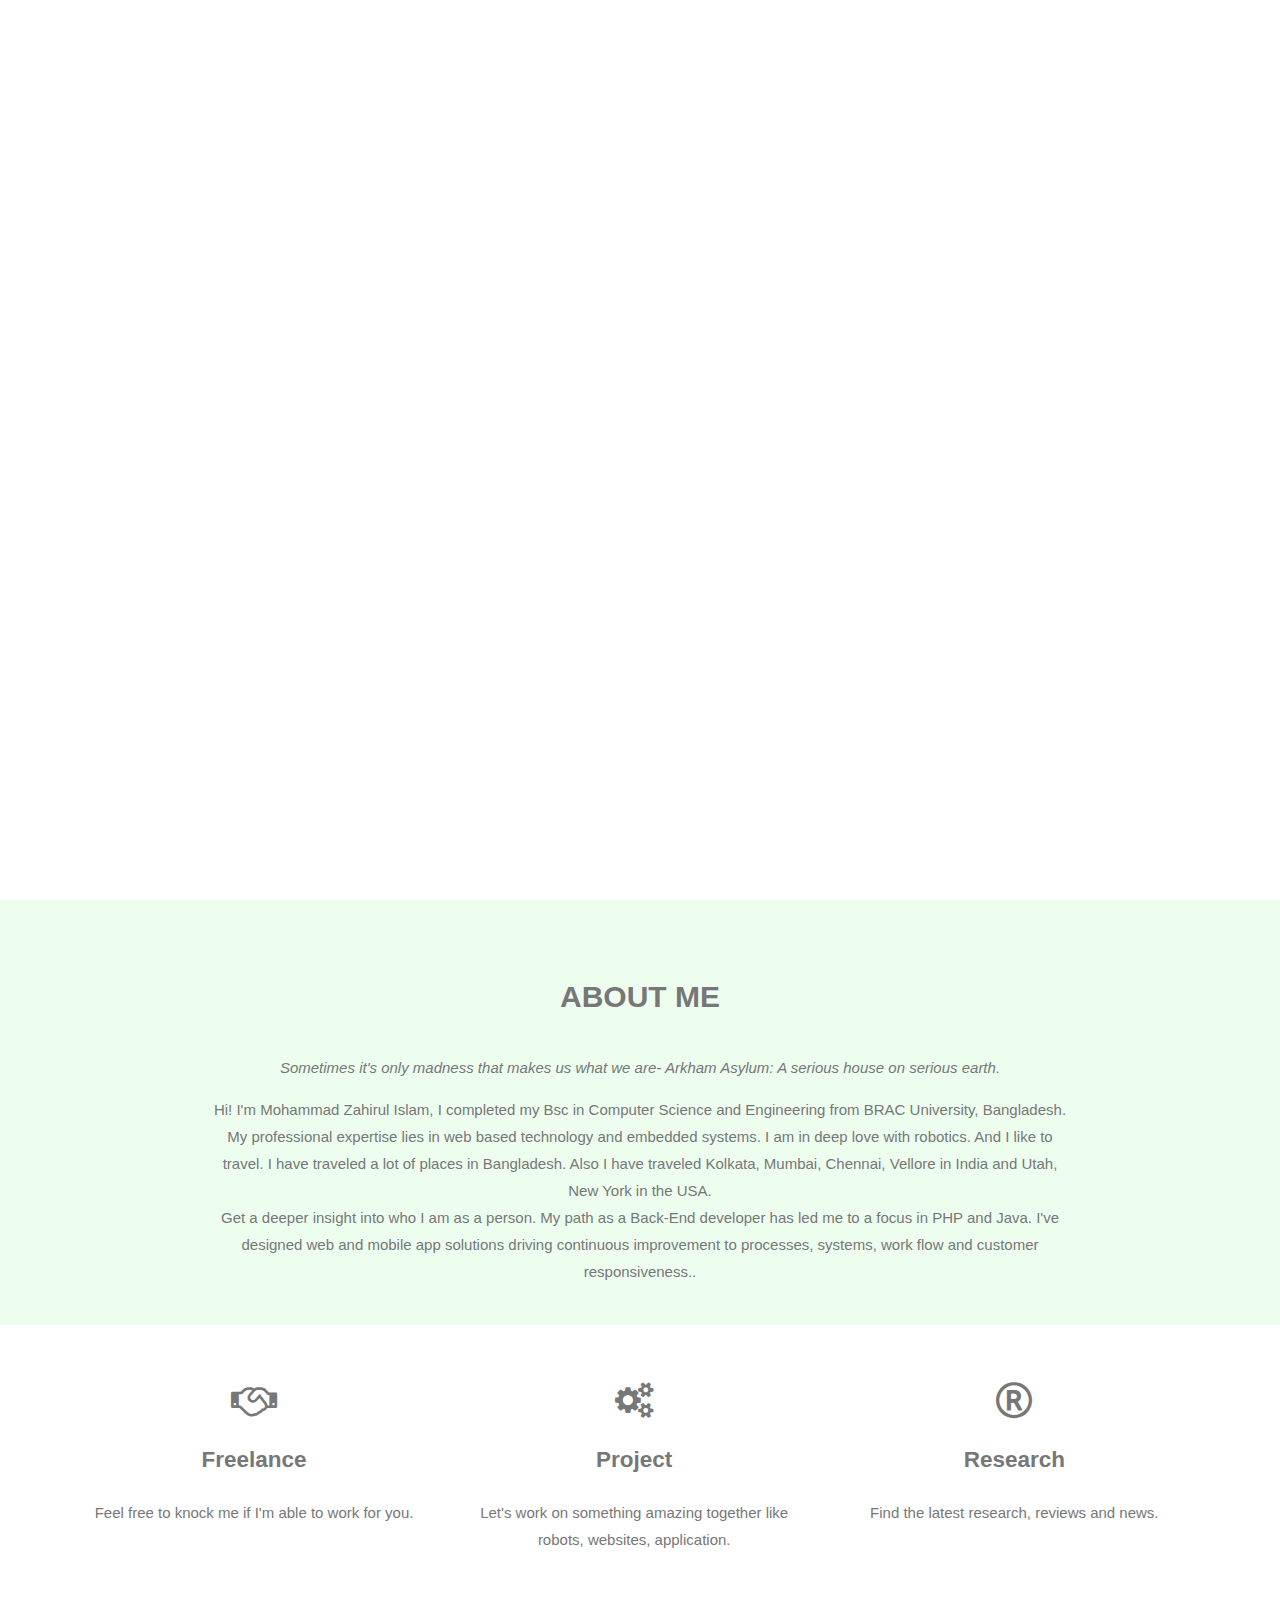
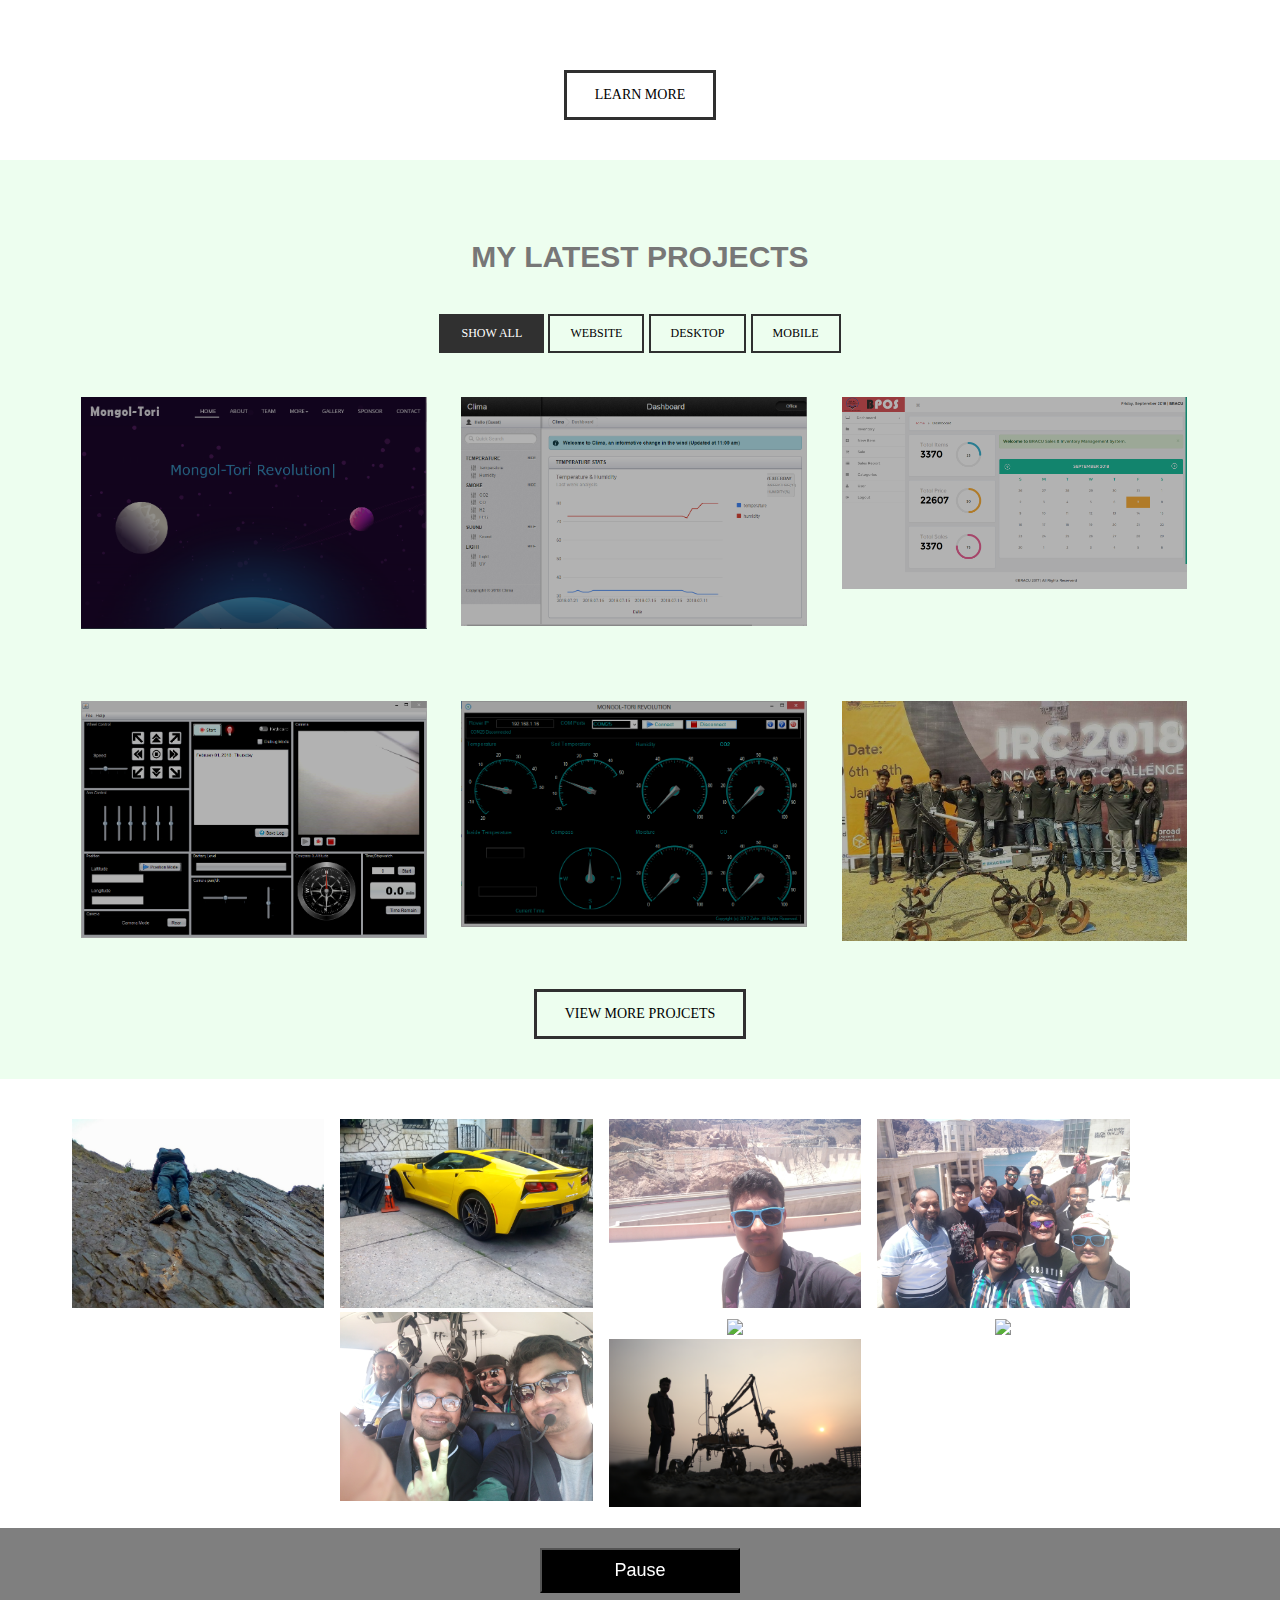
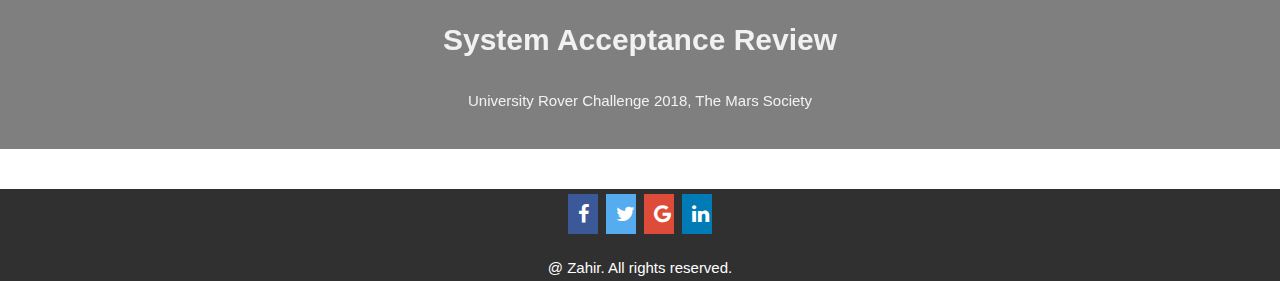
==== index.html @ d7cebacf "first commit" ====
<!DOCTYPE html>
<html>
<head>
    <title>Home::Lonewolf</title>
    <link rel="icon" href="images/favicon.png" type="image/x-icon">
    <meta name="viewport" content="width=device-width, initial-scale=1">
    <link rel="stylesheet" type="text/css" href="css/style.css">
    <link rel="stylesheet" href="https://cdnjs.cloudflare.com/ajax/libs/font-awesome/4.7.0/css/font-awesome.min.css">
    <script src="http://ajax.googleapis.com/ajax/libs/jquery/1.5.2/jquery.min.js"></script>
    <script src="http://cdnjs.cloudflare.com/ajax/libs/modernizr/2.8.2/modernizr.js"></script>
    <script>
        $(window).load(function() {
            $(".se-pre-con").fadeOut("slow");;
        });
    </script>
        
    <script>
        window.onscroll = function() {scrollFunction()};

        function scrollFunction() {
            if (document.body.scrollTop > 20 || document.documentElement.scrollTop > 20) {
                document.getElementById("scrollBtn").style.display = "block";
            } else {
                document.getElementById("scrollBtn").style.display = "none";
            }
        }
        function topFunction() {
            document.body.scrollTop = 0;
            document.documentElement.scrollTop = 0;
        }

    </script>
</head>
<body id="page">
    <div class="se-pre-con"></div>
    <section class="header">
        <div class="icon-bar">
            <a href="https://facebook.com/Mzislam25" class="facebook"><i class="fa fa-facebook"></i></a> 
            <a href="https://twitter.com/mzislam25" class="twitter"><i class="fa fa-twitter"></i></a> 
            <a href="https://plus.google.com/+ZahirulIslam25" class="google"><i class="fa fa-google"></i></a> 
            <a href="https://linkedin.com/in/Mzislam25" class="linkedin"><i class="fa fa-linkedin"></i></a>
            <a href="https://www.youtube.com/channel/UCuVq5k_tp1hWun1ruiUINXA" class="youtube"><i class="fa fa-youtube"></i></a>
        </div>

        <div class="bgimg-1">
            <div class="navbar">
                <div class="topnav" id="myTopnav">
                    <a href="#" class="active">Home</a>
                    <a href="#">About</a>
                    <a href="#">Project</a>
                    <a href="#">Code Shop</a>
                    <a href="#">News</a>
                    <a href="#">Contact</a>
                    <a href="javascript:void(0);" class="icon" onclick="navFunction()"><i class="fa fa-bars"></i></a>
                </div>
                <script>
                    function navFunction() {
                        var x = document.getElementById("myTopnav");
                        if (x.className === "topnav") {
                            x.className += " responsive";
                        } else {
                            x.className = "topnav";
                        }
                    }
                </script>
            </div>
            <div class="caption">
                <span class="border">Mohammad Zahirul Islam</span><br>
                <span class="border">&lt;/&gt;</span><br>
            </div>
        </div>
    </section>

    <section class="about">
        <div class="container">
            <h3 class="title">About Me</h3>
            <p class="subtitle"><i>Sometimes it's only madness that makes us what we are- Arkham Asylum: A serious house on serious earth.</i></p>
            <p class="description">Hi! I'm Mohammad Zahirul Islam, I completed my Bsc in Computer Science and Engineering from BRAC University, Bangladesh. My professional expertise lies in web based technology and embedded systems. I am in deep love with robotics. And I like to travel. I have traveled a lot of places in Bangladesh. Also I have traveled Kolkata, Mumbai, Chennai, Vellore in India and Utah, New York in the USA.</p>
            <p class="description">Get a deeper insight into who I am as a person. My path as a Back-End developer has led me to a focus in PHP and Java. I've designed web and mobile app solutions driving continuous improvement to processes, systems, work flow and customer responsiveness..</p>
        </div>
    </section>

    <section class="experience">
        <div class="container">
            <div class="row-3">
                <div class="col-3">
                    <i class="fa fa-handshake-o"></i>
                    <h2>Freelance</h2>
                    <p>Feel free to knock me if I'm able to work for you.</p>
                </div>
                <div class="col-3">
                    <i class="fa fa-cogs"></i>
                    <h2>Project</h2>
                    <p>Let's work on something amazing together like robots, websites, application.</p>
                </div>
                <div class="col-3">
                    <i class="fa fa-registered"></i>
                    <h2>Research</h2>
                    <p>Find the latest research, reviews and news.</p>
                </div>
            </div>
            <div class="text-center">
                <button class="btn-bg dark">Learn More</button>
            </div>
        </div>
    </section>
    
    <section class="project">
        <div class="container">
            <h3 class="title">My Latest Projects</h3>
            <div id="btn-container">
                <button class="btn dark active" onclick="filterSelection('all')"> Show all</button>
                <button class="btn dark" onclick="filterSelection('website')"> Website</button>
                <button class="btn dark" onclick="filterSelection('desktop')"> Desktop</button>
                <button class="btn dark" onclick="filterSelection('mobile')"> Mobile</button>
            </div><br>
            <div class="row-3">
                <div class="col-3 website">
                    <div class="img-overlay">
                        <img class="img" src="images/mt_web_demo.png">
                        <div class="overlay">
                            <i>Website</i>
                            <div class="text">BRACU Mongol-Tori</div><br>
                            <button class="btn white" onclick="openProModal();currentProject(1)">View Projcet</button>
                        </div>
                    </div>
                </div>
                <div class="col-3 website">
                    <div class="img-overlay">
                        <img class="img" src="images/clima_demo.png" alt="">
                        <div class="overlay">
                            <i>Website</i>
                            <div class="text">Clima</div><br>
                            <button class="btn white" onclick="openProModal();currentProject(2)">View Projcet</button>
                        </div>
                    </div>
                </div>
                <div class="col-3 website">
                    <div class="img-overlay">
                        <img class="img" src="images/bpos_demo.png" alt="">
                        <div class="overlay">
                            <i>Web Application</i>
                            <div class="text">BPOS</div><br>
                            <button class="btn white" onclick="openProModal();currentProject(6)">View Projcet</button>
                        </div>
                    </div>
                </div>
                <div class="col-3 desktop">
                    <div class="img-overlay">
                        <img class="img" src="images/control_gui.jpg" alt="">
                        <div class="overlay">
                            <i>Application</i>
                            <div class="text">Rover Control GUI</div><br>
                            <button class="btn white" onclick="openProModal();currentProject(4)">View Projcet</button>
                        </div>
                    </div>
                </div>
                <div class="col-3 desktop">
                    <div class="img-overlay">
                        <img class="img" src="images/science_gui.jpg" alt="">
                        <div class="overlay">
                            <i>Application</i>
                            <div class="text">Graphical Weather Station</div><br>
                            <button class="btn white" onclick="openProModal();currentProject(5)">View Projcet</button>
                        </div>
                    </div>
                </div>
                <div class="col-3 other">
                    <div class="img-overlay">
                        <img class="img" src="images/mt_demo.jpg" alt="">
                        <div class="overlay">
                            <i>Mars Rover</i>
                            <div class="text">Mongol-Tori</div><br>
                            <button class="btn white" onclick="openProModal();currentProject(3)">View Projcet</button>
                        </div>
                    </div>
                </div>

                <script>
                    filterSelection("all")
                    function filterSelection(c) {
                        var x, i;
                        x = document.getElementsByClassName("col-3");
                        if (c == "all") c = "";
                        for (i = 0; i < x.length; i++) {
                            removeClass(x[i], "show");
                            if (x[i].className.indexOf(c) > -1) addClass(x[i], "show");
                        }
                    }

                    function addClass(element, name) {
                        var i, arr1, arr2;
                        arr1 = element.className.split(" ");
                        arr2 = name.split(" ");
                        for (i = 0; i < arr2.length; i++) {
                            if (arr1.indexOf(arr2[i]) == -1) {element.className += " " + arr2[i];}
                        }
                    }

                    function removeClass(element, name) {
                        var i, arr1, arr2;
                        arr1 = element.className.split(" ");
                        arr2 = name.split(" ");
                        for (i = 0; i < arr2.length; i++) {
                            while (arr1.indexOf(arr2[i]) > -1) {
                                arr1.splice(arr1.indexOf(arr2[i]), 1);     
                            }
                        }
                        element.className = arr1.join(" ");
                    }


                    var btnContainer = document.getElementById("btn-container");
                    var btns = btnContainer.getElementsByClassName("btn");
                    for (var i = 0; i < btns.length; i++) {
                        btns[i].addEventListener("click", function(){
                            var current = btnContainer.getElementsByClassName("active");
                            current[0].className = current[0].className.replace(" active", "");
                            this.className += " active";
                        });
                    }
                </script>

            </div>
            <div class="text-center">
                <button class="btn-bg dark">View More Projcets</button>
            </div>

            <div class="pro-modal" id="pro-modal">
                <button class="btn-sm dark toogle-btn" onClick="closeProModal();">X</button>
                <div class="projectSlides">
                    <h2>BRACU Mongol-Tori</h2>
                    <div class="pro-content">
                        <div class="pro-brief">
                            <i>Website, Codeigniter</i><br><br>
                            <p>This project is a team website created for team BRACU Mongol-Tori. The website represents the team details, rover gallery and their journey to University Rover Challenge, world's premier robotics competition for univerisity students, organized by The Mars Society.</p><br><br>
                            <img class="img-responsive" src="images/mt_web_demo.png">
                        </div>
                        <div class="pro-details">
                            <img class="img-responsive" src="images/mt_web_1.png">
                            <img class="img-responsive" src="images/mt_web_2.png">
                        </div>
                    </div>
                </div>
                <div class="projectSlides">
                    <h2>Clima</h2>
                    <div class="pro-content">
                        <div class="pro-brief">
                            <i>Website, Codeigniter, Android, Graphs, Charts</i><br><br>
                            <p>Clima is a real time weather report application. It comes with two options website and android application. This is a research based project based on climate data to monitor air quality of a certain place. There are several graphical data representation in this project.</p><br><br>
                            <img class="img-responsive" src="images/clima_demo.png">
                        </div>
                        <div class="pro-details">
                            <img class="img-responsive" src="images/clima_2.png">
                        </div>
                    </div>
                </div>
                <div class="projectSlides">
                    <h2>BPOS-Sales & Inventory management system.</h2>
                    <div class="pro-content">
                        <div class="pro-brief">
                            <i>Web Application, Codeigniter, Ajax, Barcode</i><br><br>
                            <p>This is a fully functional POS software for sales & inventory management.</p><br><br>
                            <img class="img-responsive" src="images/bpos_demo.png">    
                        </div>
                        <div class="pro-details">
                            <img class="img-responsive" src="images/bpos_1.png">
                        </div>
                    </div>
                </div>
                <div class="projectSlides">
                    <h2>Robot Control GUI</h2>
                    <div class="pro-content">
                        <div class="pro-brief">
                            <i>Java, Python 3, PyQt5</i><br><br>
                            <p>This is a java based serial communication application. By connectiong with robots via serial connection, robots can be easily operated. This application makes the control of remote device very easy. This GUI is used in mongol-tori for controlling and navigating the rover.</p><br><br>
                            <img class="img-responsive" src="images/control_gui.jpg">
                        </div>
                        <div class="pro-details">
                            <p>The updated version of this gui is a Python based TCP/IP server and client socket application which is more powerful and robust.</p><br><br>
                            <img class="img-responsive" src="images/control_gui_2.jpg">
                        </div>
                    </div>
                </div>
                <div class="projectSlides">
                    <h2>Graphical weather station</h2>
                    <div class="pro-content">
                        <div class="pro-brief">
                            <i>C#, Arduino, Serial Communication</i><br><br>
                            <p>In this project I have put together a Weather Station using a variety of sensors. The platform being used is an Arduino board with other sensors e.g. CO Sensor (MQ7), CO2 Sensor (MQ135), H2 (MQ8), Temperature & Humidity Sensor (DHT22), Soil Temperature Sensor (DS18B20) and Soil Moisture Sensor. The GUI is developed in C# interprets the sensor readings into custom gauges which offer a graphical perception that makes it easy to distinguish between different states of perception.</p><br><br>
                            <img class="img-responsive" src="images/science_gui.jpg">
                        </div>
                        <div class="pro-details">
                            <img class="img-responsive" src="images/science_gui_2.jpg">
                        </div>
                    </div>
                </div>
                <div class="projectSlides">
                    <h2>Mongol-Tori Revolution</h2>
                    <div class="pro-content">
                        <div class="pro-brief">
                            <i>Robotics, Control, Software</i><br><br>
                            <img class="img-responsive" src="images/mt_2.png"><br><br>
                            <p>Mongol-Tori Revolution is a next generation mars rover developed by BRAC University. I am the Team Lead of this project. It was built for University Rover Challenge (URC), organized by The Mars Society. The competition took place atthe Mars Desert Reserch Station (MDRS), Hanksville, Utah, USA. We secured 13th place in URC 2018 and 18th place in URC 2017. The project is going on. We also participated in IRC 2018 in India, Digital World 2017, Bangladesh.</p><br><br>
                        </div>
                        <div class="pro-details">
                            <img class="img-responsive" src="images/mt_1.png">
                        </div>
                    </div>
                </div>


                <div class="pro-actions">
                    <button class="btn danger" onClick="closeProModal();">Close</button>
                </div>
            </div>
            <script>
                function openProModal() {
                    document.getElementById('pro-modal').style.display = "block";
                    document.getElementById('page').style.overflow = "hidden";
                }
                function closeProModal() {
                    document.getElementById('pro-modal').style.display = "none";
                    document.getElementById('page').style.overflow = "auto";
                }
                var proIndex = 1;
                showProject(proIndex);

                function currentProject(n) {
                    showProject(proIndex = n);
                }

                function showProject(n) {
                    var i;
                    var projects = document.getElementsByClassName("projectSlides");
                    if (n > projects.length) {proIndex = 1}
                    if (n < 1) {proIndex = projects.length}
                    for (i = 0; i < projects.length; i++) {
                        projects[i].style.display = "none";
                    }
                    projects[proIndex-1].style.display = "block";
                }
            </script>

        </div>
    </section>
    
    <section class="agile">
        <div class="container">
            <div class="row">
                <div class="column">
                    <img src="images/1.jpg" style="width:100%" onclick="openModal();currentSlide(1)" class="hover-shadow cursor">
                </div>
                <div class="column">
                    <img src="images/2.jpg" style="width:100%" onclick="openModal();currentSlide(2)" class="hover-shadow cursor">
                </div>
                <div class="column">
                    <img src="images/3.jpg" style="width:100%" onclick="openModal();currentSlide(3)" class="hover-shadow cursor">
                </div>
                <div class="column">
                    <img src="images/4.jpg" style="width:100%" onclick="openModal();currentSlide(4)" class="hover-shadow cursor">
                </div>
                <div class="column">
                    <img src="images/5.jpg" style="width:100%" onclick="openModal();currentSlide(5)" class="hover-shadow cursor">
                </div>
                <div class="column">
                    <img src="images/6.jpg" style="width:100%" onclick="openModal();currentSlide(6)" class="hover-shadow cursor">
                </div>
                <div class="column">
                    <img src="images/7.jpg" style="width:100%" onclick="openModal();currentSlide(7)" class="hover-shadow cursor">
                </div>
                <div class="column">
                    <img src="images/8.jpg" style="width:100%" onclick="openModal();currentSlide(8)" class="hover-shadow cursor">
                </div>
            </div>

            <div id="galleryModal" class="gallery-modal">
                <span class="close cursor" onclick="closeModal()">&times;</span>
                <div class="gallery-modal-content">
                    <div class="mySlides">
                        <div class="numbertext">1 / 8</div>
                        <img class="img-demo" src="images/1.jpg" alt="Little Cottonwood Canyon" style="width:100%">
                    </div>

                    <div class="mySlides">
                        <div class="numbertext">2 / 8</div>
                        <img class="img-demo" src="images/2.jpg" alt="Corvette, New Tork, USA">
                    </div>

                    <div class="mySlides">
                        <div class="numbertext">3 / 8</div>
                        <img class="img-demo" src="images/3.jpg" alt="Hoover Dam, Colorado river, Nevada">
                    </div>

                    <div class="mySlides">
                        <div class="numbertext">4 / 8</div>
                        <img class="img-demo" src="images/4.jpg" alt="Team BRACU Mongol-Tori">
                    </div>
                    
                    <div class="mySlides">
                        <div class="numbertext">5 / 8</div>
                        <img class="img-demo" src="images/5.jpg" alt="Helicopter Tour">
                    </div>
                    
                    <div class="mySlides">
                        <div class="numbertext">6 / 8</div>
                        <img class="img-demo" src="images/6.jpg" alt="Helicopter Tour">
                    </div>

                    <div class="mySlides">
                        <div class="numbertext">7 / 8</div>
                        <img class="img-demo" src="images/7.jpg" alt="Hoover Dam, Colorado river, Nevada">
                    </div>
                    
                    <div class="mySlides">
                        <div class="numbertext">8 / 8</div>
                        <img class="img-demo" src="images/8.jpg" alt="Mongol-Tori Revolution">
                    </div>

                    <a class="prev" onclick="plusSlides(-1)">&#10094;</a>
                    <a class="next" onclick="plusSlides(1)">&#10095;</a>

                    <div class="caption-container">
                        <p id="caption"></p>
                    </div>

                </div>
            </div>

            <script>
                function openModal() {
                    document.getElementById('galleryModal').style.display = "block";
                }

                function closeModal() {
                    document.getElementById('galleryModal').style.display = "none";
                }

                var slideIndex = 1;
                showSlides(slideIndex);

                function plusSlides(n) {
                    showSlides(slideIndex += n);
                }

                function currentSlide(n) {
                    showSlides(slideIndex = n);
                }

                function showSlides(n) {
                    var i;
                    var slides = document.getElementsByClassName("mySlides");
                    var txt = document.getElementsByClassName("img-demo");
                    var captionText = document.getElementById("caption");
                    if (n > slides.length) {slideIndex = 1}
                    if (n < 1) {slideIndex = slides.length}
                    for (i = 0; i < slides.length; i++) {
                        slides[i].style.display = "none";
                    }
                    for (i = 0; i < txt.length; i++) {
                        txt[i].className = txt[i].className.replace(" active", "");
                    }
                    slides[slideIndex-1].style.display = "block";
                    txt[slideIndex-1].className += " active";
                    captionText.innerHTML = txt[slideIndex-1].alt;
                }
            </script>
        </div>
    </section>
    
    <section class="full-video">
        <div class="bg-video">
            <video autoplay muted loop id="myVideo">
            <source src="video/videoplayback.mp4" type="video/mp4">
                Your browser does not support HTML5 video.
            </video>
            <div class="content">
                <button id="videoBtn" onclick="functionVideo()">Pause</button>
                <h1>System Acceptance Review</h1>
                <p>University Rover Challenge 2018, The Mars Society</p>
            </div>
        </div>
        
        <script>
            var video = document.getElementById("myVideo");
            var btn = document.getElementById("videoBtn");

            function functionVideo() {
              if (video.paused) {
                video.play();
                btn.innerHTML = "Pause";
              } else {
                video.pause();
                btn.innerHTML = "Play";
              }
            }
        </script>
    </section>
    
    <section class="footer">
        <div class="container">
            <div class="text-center">
                <a href="https://www.facebook.com/Mzislam25" class="fa fa-facebook"></a>
                <a href="https://www.twitter.com/mzislam25" class="fa fa-twitter"></a>
                <a href="https://plus.google.com/+ZahirulIslam25" class="fa fa-google"></a>
                <a href="https://www.linkedin.com/in/Mzislam25" class="fa fa-linkedin"></a>
            </div>
            <p>@ Zahir. All rights reserved.</p>
        </div>
    </section>
    
    
    <button onclick="topFunction()" id="scrollBtn" title="Go to top"><i class="fa fa-arrow-up"></i></button>

</body>
</html>
---- css/style.css ----
* {box-sizing: border-box}

.header, body, html {
    height: 100%;
    margin: 0;
    font: 400 15px/1.8 "Lato", sans-serif;
    color: #777;
    scroll-behavior: smooth;
}
#page::-webkit-scrollbar {
    width: 3px;
    background: transparent; 
}
#page::-webkit-scrollbar-thumb {
    background: #303030;
}
.no-js #loader { display: none;  }
.js #loader { display: block; position: absolute; left: 100px; top: 0; }
.se-pre-con {
    position: fixed;
    left: 0px;
    top: 0px;
    width: 100%;
    height: 100%;
    z-index: 9999;
    background: url(images/Preloader_2.gif) center no-repeat #fff;
}
.header .bgimg-1 {
    background: linear-gradient(rgba(0, 0, 0, 0.8), rgba(0, 0, 0, 0.8)), url(../images/7.jpg) no-repeat;
    height: 100%;
    background-position: center;
    background-size: cover;
}

.header .caption {
    position: absolute;
    top: 50%;
    left: 10%;
    -webkit-transform: translateX(50%);
    -ms-transform: translateX(50%);
    transform: translateX(50%);
    text-align: center;
    color: #000;
}

.header .caption span.border {
    background-color: #111;
    color: #fff;
    padding: 18px;
    font-size: 25px;
    letter-spacing: 10px;
}

.header .caption h3 {
    letter-spacing: 5px;
    text-transform: uppercase;
    font: 20px "Lato", sans-serif;
    color: #111;
}

/*-------- navbar ---------*/
.navbar {
    position: absolute;
    margin: 20px;
    width: 90%;
}
.topnav {
    float: right;
    overflow: hidden;
}
.topnav a {
    float: left;
    color: #f2f2f2;
    text-align: center;
    padding: 4px 16px;
    text-decoration: none;
    text-transform: uppercase;
    font-size: 12px;
    font-family: Verdana, Geneva, sans-serif;
    letter-spacing: 3px;
}
.topnav a:hover {
    font-weight: bold;
    border: 1px solid #fff;
}
.topnav .active{
    font-weight: bold;
}
.topnav .icon {
    display: none;
}
/*-------- navbar ---------*/

/*--------sticky social media-------*/
.icon-bar {
  position: fixed;
  top: 50%;
  -webkit-transform: translateY(-50%);
  -ms-transform: translateY(-50%);
  transform: translateY(-50%);
}
.icon-bar a {
    display: block;
    text-align: center;
    padding: 10px 16px;
    transition: all 0.3s ease;
    color: white;
    font-size: 20px;
}
.icon-bar a:hover {
    background-color: #000;
}
.facebook {
    background: #3B5998;
    color: white;
}
.twitter {
    background: #55ACEE;
    color: white;
}
.google {
    background: #dd4b39;
    color: white;
}
.linkedin {
    background: #007bb5;
    color: white;
}
.youtube {
    background: #bb0000;
    color: white;
}
/*--------sticky social media-------*/


.about, .experience, .project, .agile, .full-video{
    padding-top: 40px;
    padding-bottom: 40px;
    text-align: center;
}

.container{
    width: 90%;
    margin: auto;
}

.title{
    text-transform: uppercase;
    font-size: 30px;
}

.subtitle{
    font-style: italic;
}

.description{
    font-family: sans-serif;
    text-align: justify-all;
    width: 75%;
  	margin: auto;
}

.text-center{
    text-align: center;
    margin: auto;
}

.col-3 {
    display: none;
    float: left;
    width: 30%;
    margin: 1.5%;
    height: 270px;
    text-align: center;
}

.hide{
  display: none;
}

.show {
  display: block;
}

.row-3:after {
    content: "";
    display: table;
    clear: both;
}

.img-responsive {
    width: 100%;
    min-width: 400px;
    height: auto;
}

.btn {
    border: 2px solid black;
    background-color: transparent;
    color: black;
    padding: 10px 20px;
    font-size: 12px;
    font-family: verdana;
    cursor: pointer;
    text-transform: uppercase;
}


.btn-sm{
    border: 2px solid black;
    background-color: transparent;
    color: black;
    padding: 7px 14px;
    font-size: 10px;
    font-family: verdana;
    cursor: pointer;
    text-transform: uppercase;
}

.btn-bg{
    border: 3px solid black;
    background-color: transparent;
    color: black;
    padding: 14px 28px;
    font-size: 14px;
    font-family: verdana;
    cursor: pointer;
    text-transform: uppercase;
}

.success {
    border-color: #4CAF50;
    color: green;
}
.success:hover {
    background-color: #4CAF50;
    color: white;
}
.info {
    border-color: #2196F3;
    color: dodgerblue
}
.info:hover {
    background: #2196F3;
    color: white;
}
.warning {
    border-color: #ff9800;
    color: orange;
}
.warning:hover {
    background: #ff9800;
    color: white;
}
.danger {
    border-color: #f44336;
    color: red
}
.danger:hover {
    background: #f44336;
    color: white;
}
.default {
    border-color: #e7e7e7;
    color: black;
}
.default:hover {
    background: #e7e7e7;
}
.white {
    border-color: #fff;
    color: white;
}
.white:hover {
    background: #fff;
    color: black;
}
.dark{
    border-color: #303030;
    color: black;
}
.dark:hover{
    background: #303030;
    color: white;
}
.dark.active {
  background-color: #303030;
  color: white;
}




.about{
    background: #EDFEEF;   
}
.experience i{
    font-size: 36px;
}
.experience h3{
    font-family: PT Sans;
    font-weight: bold;
}

/*-------project--------*/
.project{
    background: #EDFEEF;
}

.project i{
    color: #fff;
    font-size: 10px;
}
.project .text {
    color: white;
    font-size: 17px;
    font-weight: 600;
    text-transform: uppercase;
}
.project .img-overlay {
    position: relative;
}
.project .img {
    opacity: 1;
    display: block;
    width: 100%;
    height: auto;
    transition: .5s ease;
    backface-visibility: hidden;
    filter: brightness(70%);
}
.project .overlay {
    transition: .5s ease;
    opacity: 0;
    position: absolute;
    top: 50%;
    left: 50%;
    transform: translate(-50%, -50%);
    -ms-transform: translate(-50%, -50%);
    text-align: center;
}
.project .img-overlay:hover .img {
    filter: brightness(30%);
}
.project .img-overlay:hover .overlay {
    opacity: 1;
}
.pro-modal::-webkit-scrollbar {
    width: 1px; 
    background: transparent; 
}
.pro-modal::-webkit-scrollbar-thumb {
    background: #303030;
}
.pro-modal {
    display: none;
    width: 75%;
    height: 100%;
    overflow: auto;
    position: fixed;
    top: 0;
    left: 12.5%;
    background: white;
    border: 1px solid #ccc;
}
.pro-modal h2 {
    padding: 1rem;
    margin: 0;
    text-align: left;
}
.pro-content {
    text-align: left;
    width: 90%;
    margin: auto;
}
.pro-brief i{ 
    color: #999;
    font-size: 12px;
}
.pro-brief p{
    width: 90%;
    margin: auto;
}
.pro-details{
    background: #EDFEEF;
    padding: 50px 90px;
}
.pro-actions {
    border-top: 1px solid #ccc;
    background: #eee;
    padding: 0.5rem 1rem;
    text-align: right;
}
.toogle-btn{
    float: right;
}
/*--------project------*/

/*--------agile------*/
.agile .row > .column {
    padding: 0 8px;
}

.agile .row:after {
    content: "";
    display: table;
    clear: both;
}

.agile .column {
    float: left;
    width: 23.3%;
}

.gallery-modal {
    display: none;
    position: fixed;
    z-index: 1;
    left: 0;
    top: 0;
    width: 100%;
    height: 100%;
    overflow: scroll;
    background-color: black;
}

.img-demo{
    width: 90%;
    max-height: calc(100vh - 0px);
    background: transparent;
}

.gallery-modal-content {
    position: relative;
    background-color: #fefefe;
    margin: auto;
    padding: 0;
    width: 90%;
}

.agile .close {
    color: white;
    position: absolute;
    top: 10px;
    right: 25px;
    font-size: 35px;
    font-weight: bold;
}

.agile .close:hover,
.agile .close:focus {
    color: #999;
    text-decoration: none;
    cursor: pointer;
}

.agile .mySlides {
    display: none;
}

.agile .cursor {
    cursor: pointer;
}

.agile .prev,
.agile .next {
    cursor: pointer;
    position: absolute;
    top: 40%;
    width: auto;
    padding: 16px;
    margin-top: -50px;
    color: white;
    font-weight: bold;
    font-size: 20px;
    transition: 0.6s ease;
    border-radius: 0 3px 3px 0;
    background-color: rgba(0, 0, 0, 0.5);
    user-select: none;
    -webkit-user-select: none;
}

.agile .prev {
    left: 0;
    border-radius: 3px 0 0 3px;
}
.agile .next {
    right: 0;
    border-radius: 3px 0 0 3px;
}

.agile .prev:hover,
.agile .next:hover {
    background-color: rgba(0, 0, 0, 0.8);
}

.agile .numbertext {
    color: #f2f2f2;
    font-size: 12px;
    padding: 8px 12px;
    position: absolute;
    top: 0;
}

.agile img {
    margin-bottom: -4px;
}

.agile .caption-container {
    text-align: center;
    background-color: black;
    padding: 2px 16px;
    color: white;
}

.agile .demo {
    opacity: 0.6;
} 

.agile .active,
.agile .demo:hover {
    opacity: 1;
}

.agile img.hover-shadow {
    transition: 0.3s;
}

.agile .hover-shadow:hover {
    box-shadow: 0 4px 8px 0 rgba(0, 0, 0, 0.2), 0 6px 20px 0 rgba(0, 0, 0, 0.19);
}
/*agile*/

/*video*/
.bg-video{
    position: relative;
}
#myVideo {
    width: 100%; 
    height: 100%;
}


.bg-video .content {
    position: absolute;
    left: 0;
    bottom: 0;
    background: rgba(0, 0, 0, 0.5);
    color: #f1f1f1;
    width: 100%;
    padding: 20px;
}

#videoBtn {
    width: 200px;
    font-size: 18px;
    padding: 10px;
    border: 2px soild #000;
    background: #000;
    color: #fff;
    cursor: pointer;
}

#videoBtn:hover {
    background: #ddd;
    color: black;
}
/*video*/

/*footer*/
.footer {
    width: 100%;
    background-color: #303030;
    color: white;
    text-align: center;
}

.footer .fa {
    padding: 10px;
    font-size: 20px;
    width: 30px;
    text-align: center;
    text-decoration: none;
    margin: 5px 2px;
}

.footer .fa:hover {
    opacity: 0.7;
}

.footer .fa-facebook {
    background: #3B5998;
    color: white;
}

.footer .fa-twitter {
    background: #55ACEE;
    color: white;
}

.footer .fa-google {
    background: #dd4b39;
    color: white;
}

.footer .fa-linkedin {
    background: #007bb5;
    color: white;
}

#scrollBtn {
    display: none;
    position: fixed;
    bottom: 20px;
    right: 30px;
    z-index: 99;
    font-size: 18px;
    border: none;
    outline: none;
    color: white;
    background: #454545;
    cursor: pointer;
    padding: 15px;
    border-radius: 4px;
}

#scrollBtn:hover {
    background-color: #1e1e1e;
}



@media screen and (max-width: 600px) {
  .topnav a:not(:first-child) {display: none;}
  .topnav a.icon {
      float: right;
      display: block;
  }
}

@media screen and (max-width: 600px) {
  .topnav.responsive {position: relative;}
  .topnav.responsive .icon {
      position: absolute;
      right: 0;
      top: 0;
  }
  .topnav.responsive a {
      float: none;
      display: block;
      text-align: left;
  }
}

@media screen and (max-width: 600px) {
  .header .caption {
      top: 50%;
      left: 10%;
      -webkit-transform: translateY(10%);
      -ms-transform: translateY(10%);
      transform: translateY(10%);
  }

  .gallery-modal-content{
      width: 80%;
  }

	.col-3 {
      width: 100%;
  }

  .pro-modal {
      width: 100%;
      top: 30px;
      left: 0;
  }

  .pro-details{
      background: #EDFEEF;
      padding: 30px 10px;
  }

}
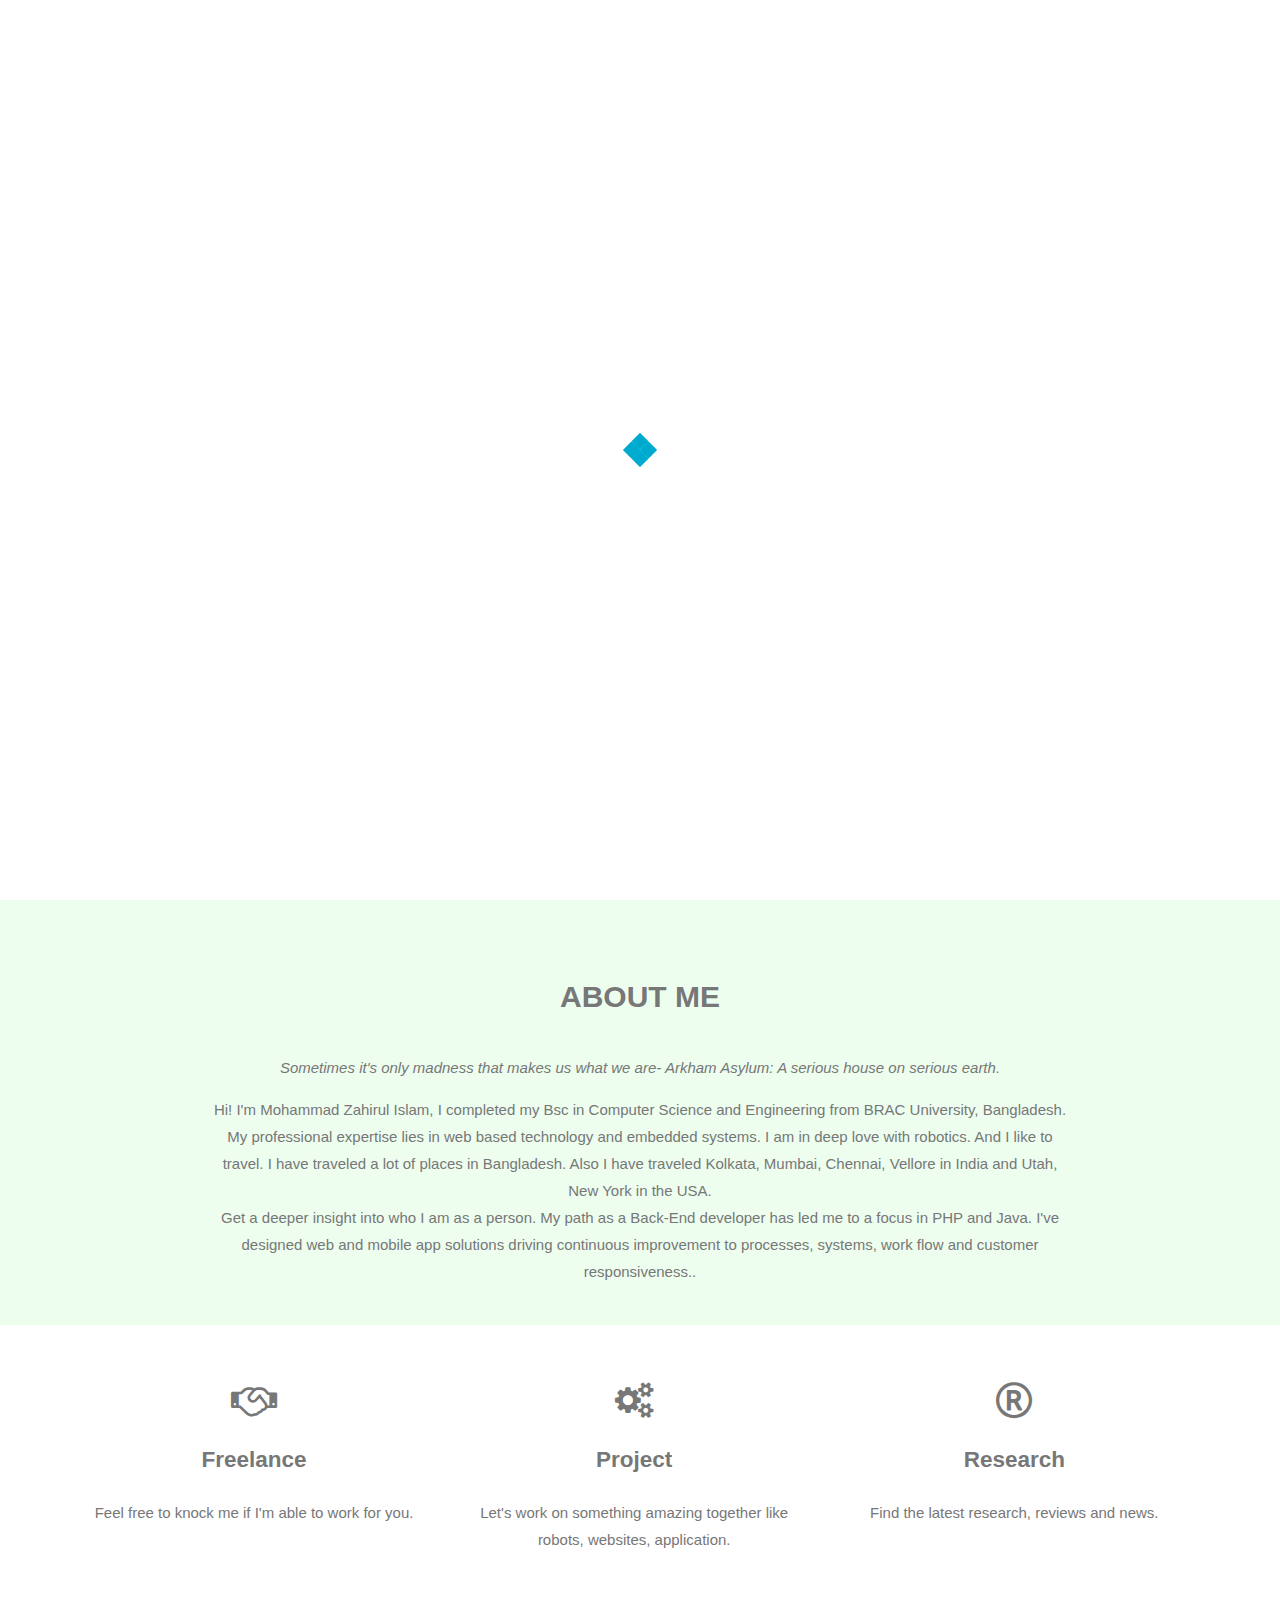
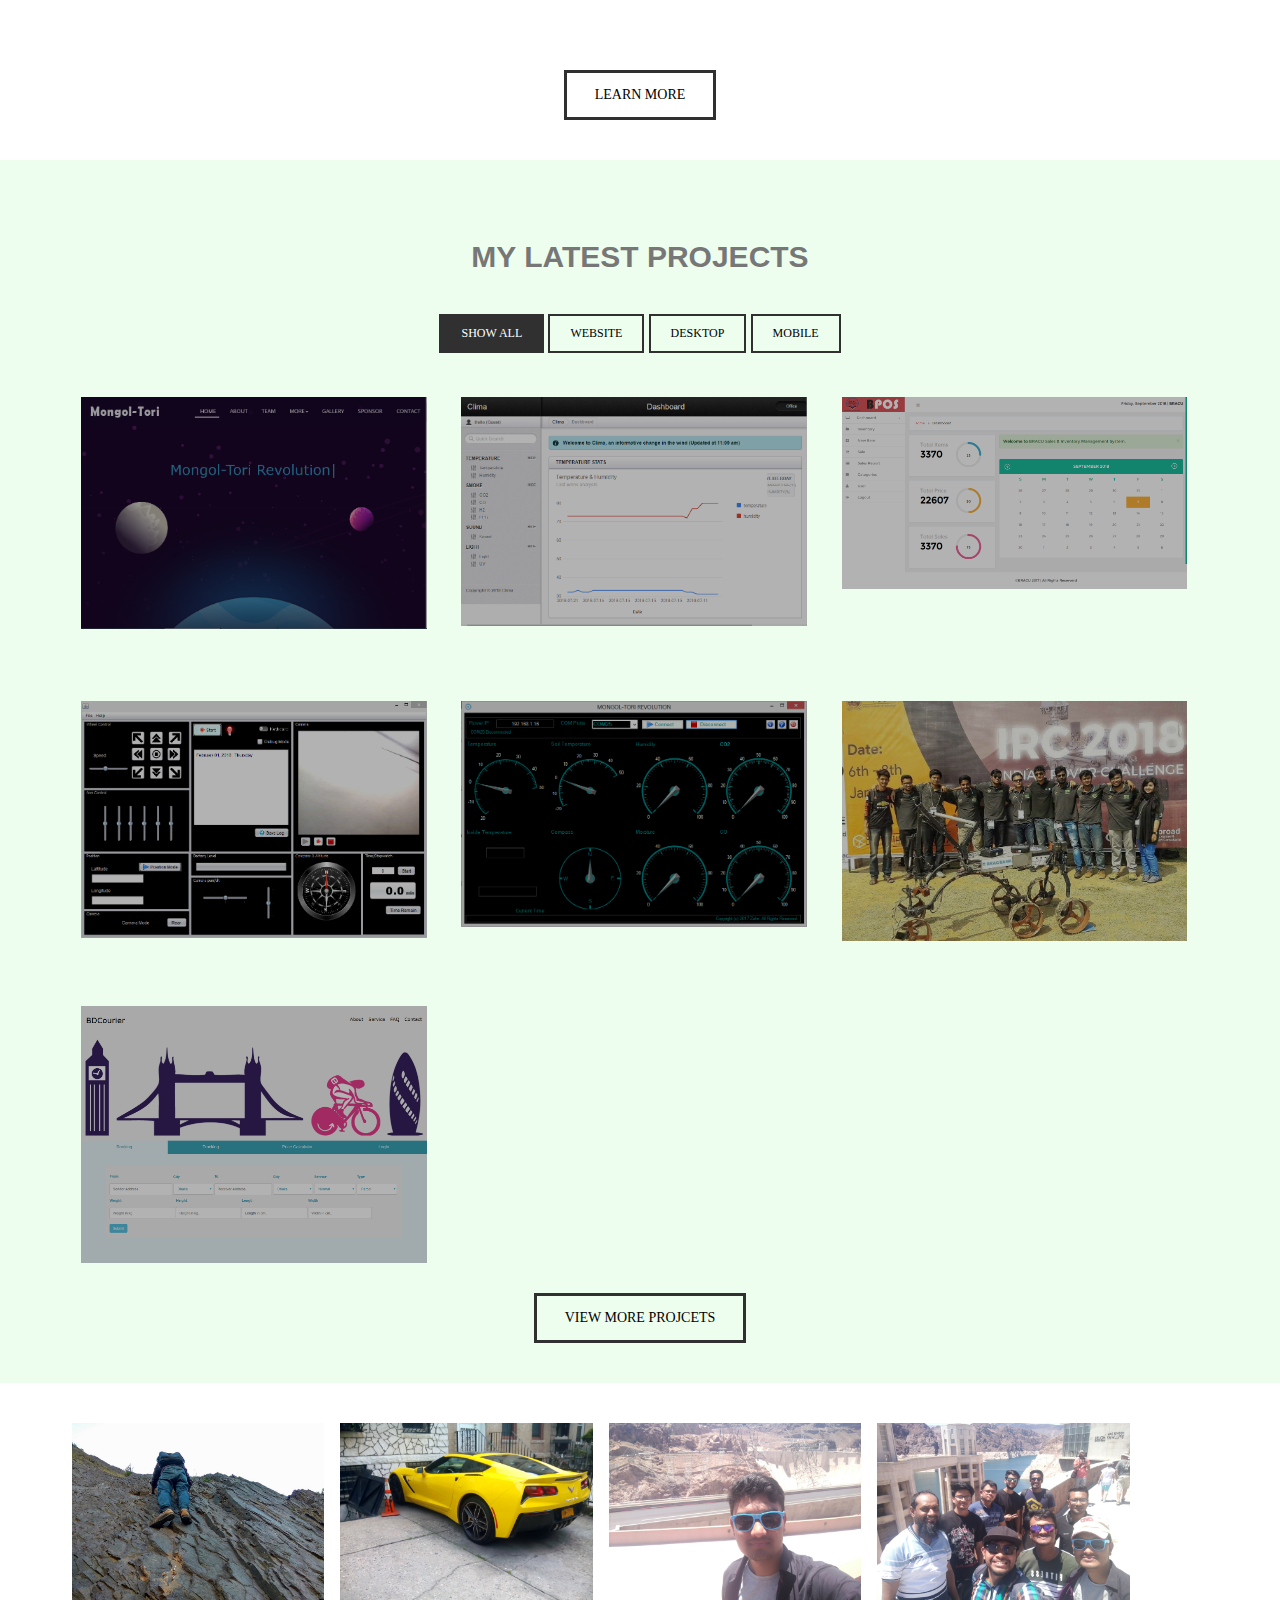
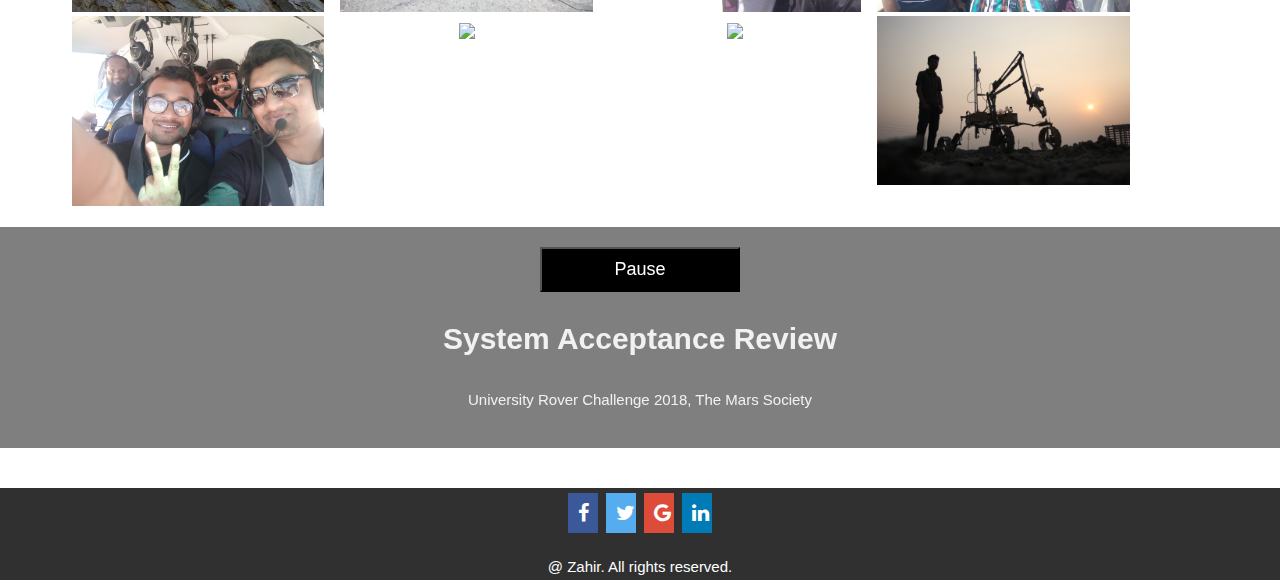
==== commit 4bfc3a8d: "Update index.html" ====
--- a/index.html
+++ b/index.html
@@ -6,9 +6,9 @@
     <meta name="viewport" content="width=device-width, initial-scale=1">
     <link rel="stylesheet" type="text/css" href="css/style.css">
     <link rel="stylesheet" href="https://cdnjs.cloudflare.com/ajax/libs/font-awesome/4.7.0/css/font-awesome.min.css">
-    <script src="http://ajax.googleapis.com/ajax/libs/jquery/1.5.2/jquery.min.js"></script>
-    <script src="http://cdnjs.cloudflare.com/ajax/libs/modernizr/2.8.2/modernizr.js"></script>
-    <script>
+    <script src="https://ajax.googleapis.com/ajax/libs/jquery/1.5.2/jquery.min.js"></script>
+    <script src="https://cdnjs.cloudflare.com/ajax/libs/modernizr/2.8.2/modernizr.js"></script>
+    <script type="text/javascript">
         $(window).load(function() {
             $(".se-pre-con").fadeOut("slow");;
         });
@@ -141,7 +141,7 @@
                         <div class="overlay">
                             <i>Web Application</i>
                             <div class="text">BPOS</div><br>
-                            <button class="btn white" onclick="openProModal();currentProject(6)">View Projcet</button>
+                            <button class="btn white" onclick="openProModal();currentProject(3)">View Projcet</button>
                         </div>
                     </div>
                 </div>
@@ -171,7 +171,17 @@
                         <div class="overlay">
                             <i>Mars Rover</i>
                             <div class="text">Mongol-Tori</div><br>
-                            <button class="btn white" onclick="openProModal();currentProject(3)">View Projcet</button>
+                            <button class="btn white" onclick="openProModal();currentProject(6)">View Projcet</button>
+                        </div>
+                    </div>
+                </div>
+                <div class="col-3 other">
+                    <div class="img-overlay">
+                        <img class="img" src="images/ecourier_demo.png" alt="">
+                        <div class="overlay">
+                            <i>Website</i>
+                            <div class="text">BDCourier</div><br>
+                            <button class="btn white" onclick="openProModal();currentProject(7)">View Projcet</button>
                         </div>
                     </div>
                 </div>
@@ -305,6 +315,19 @@
                         </div>
                         <div class="pro-details">
                             <img class="img-responsive" src="images/mt_1.png">
+                        </div>
+                    </div>
+                </div>
+
+                <div class="projectSlides">
+                    <h2>BDCourier</h2>
+                    <div class="pro-content">
+                        <div class="pro-brief">
+                            <i>Website, html, css, javscript</i><br><br>
+                            <img class="img-responsive" src="images/ecourier_demo.png"><br><br>
+                        </div>
+                        <div class="pro-details">
+                            
                         </div>
                     </div>
                 </div>
--- a/css/style.css
+++ b/css/style.css
@@ -14,8 +14,6 @@
 #page::-webkit-scrollbar-thumb {
     background: #303030;
 }
-.no-js #loader { display: none;  }
-.js #loader { display: block; position: absolute; left: 100px; top: 0; }
 .se-pre-con {
     position: fixed;
     left: 0px;
@@ -23,7 +21,7 @@
     width: 100%;
     height: 100%;
     z-index: 9999;
-    background: url(images/Preloader_2.gif) center no-repeat #fff;
+    background: url(../images/Preloader_2.gif) center no-repeat #fff;
 }
 .header .bgimg-1 {
     background: linear-gradient(rgba(0, 0, 0, 0.8), rgba(0, 0, 0, 0.8)), url(../images/7.jpg) no-repeat;
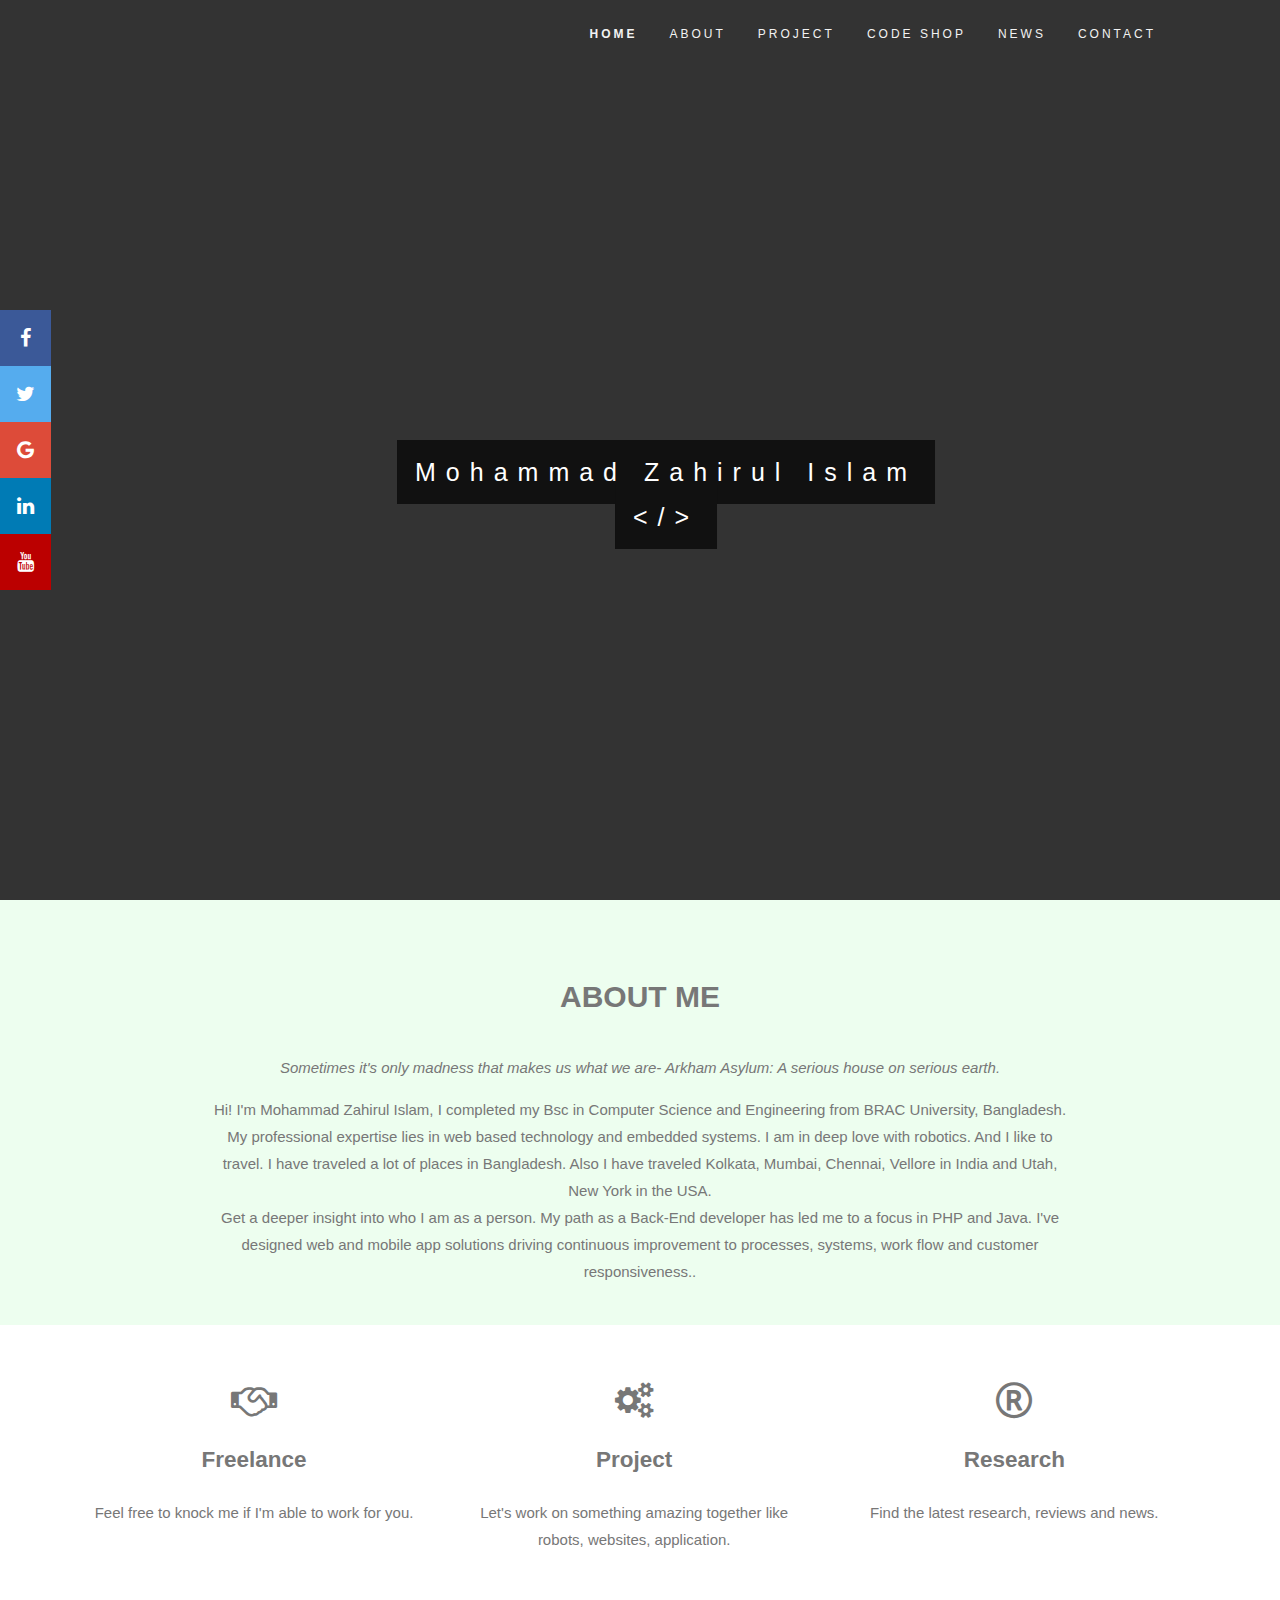
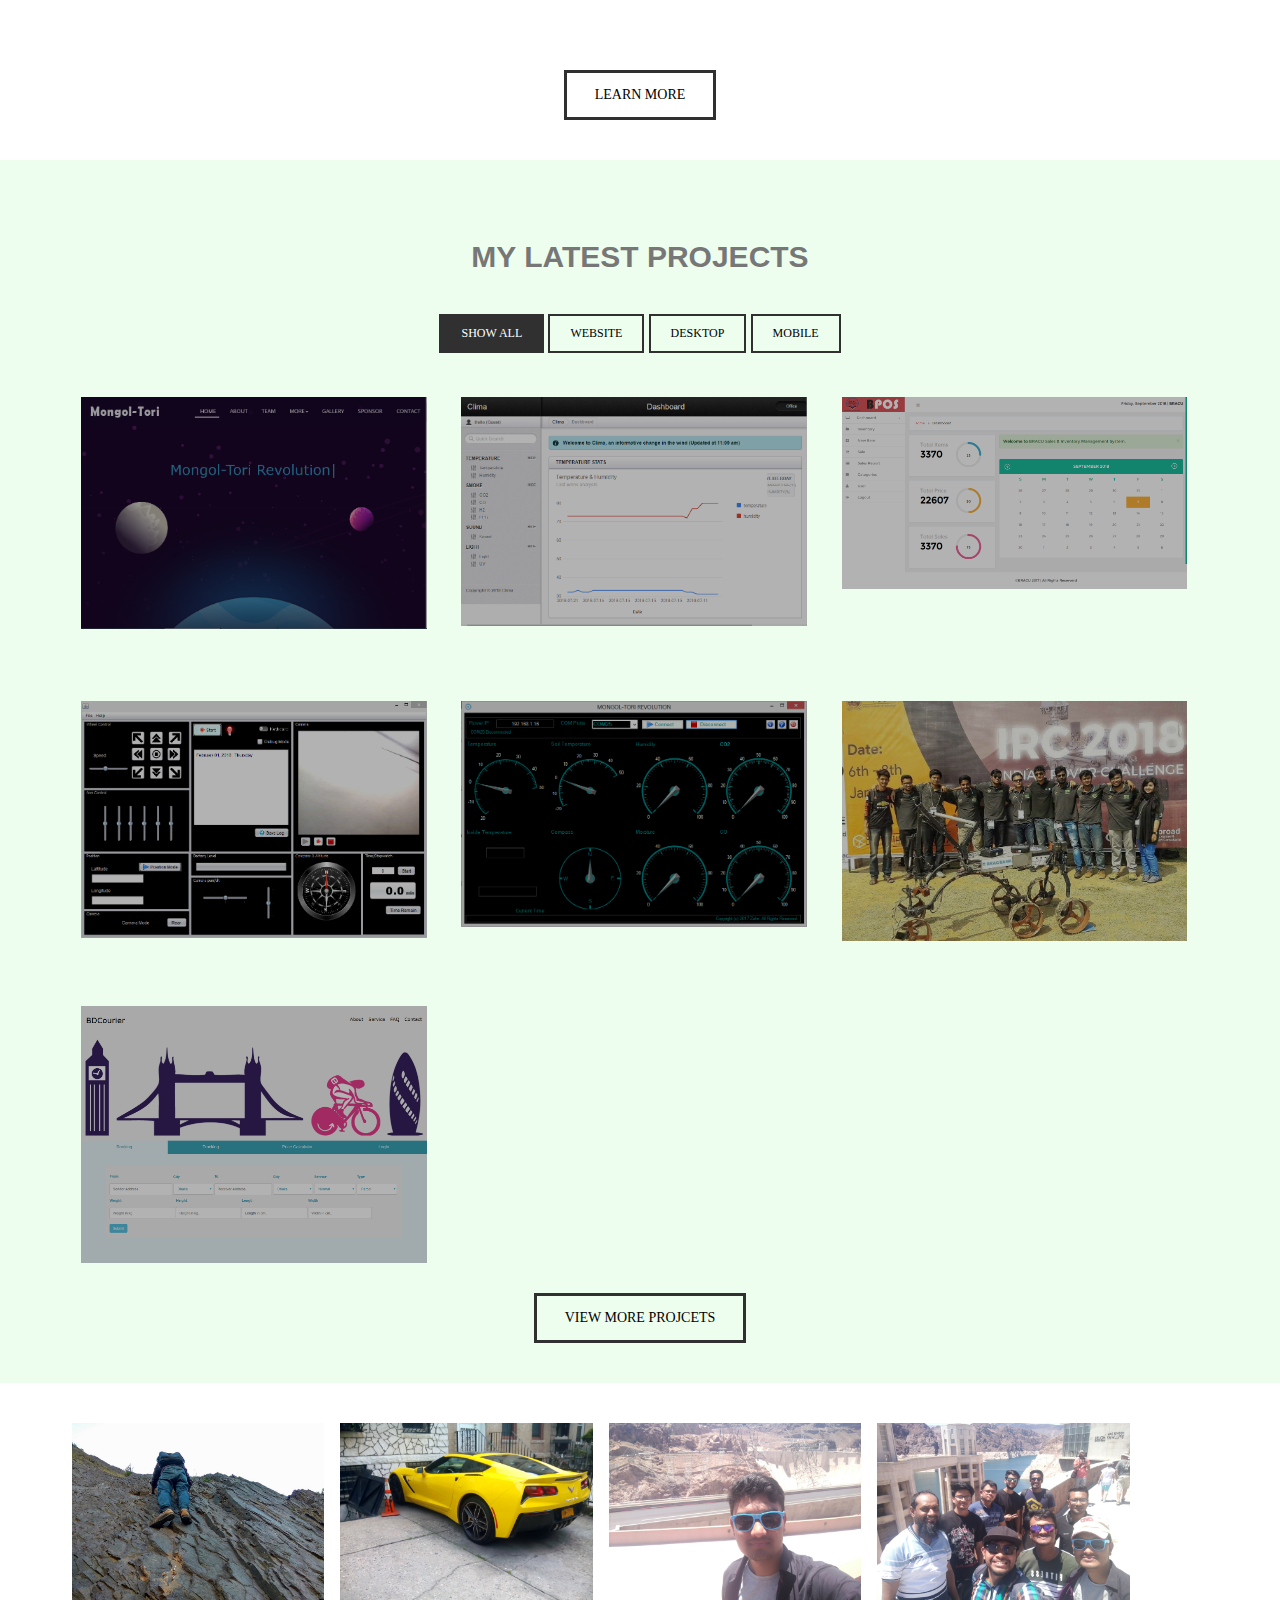
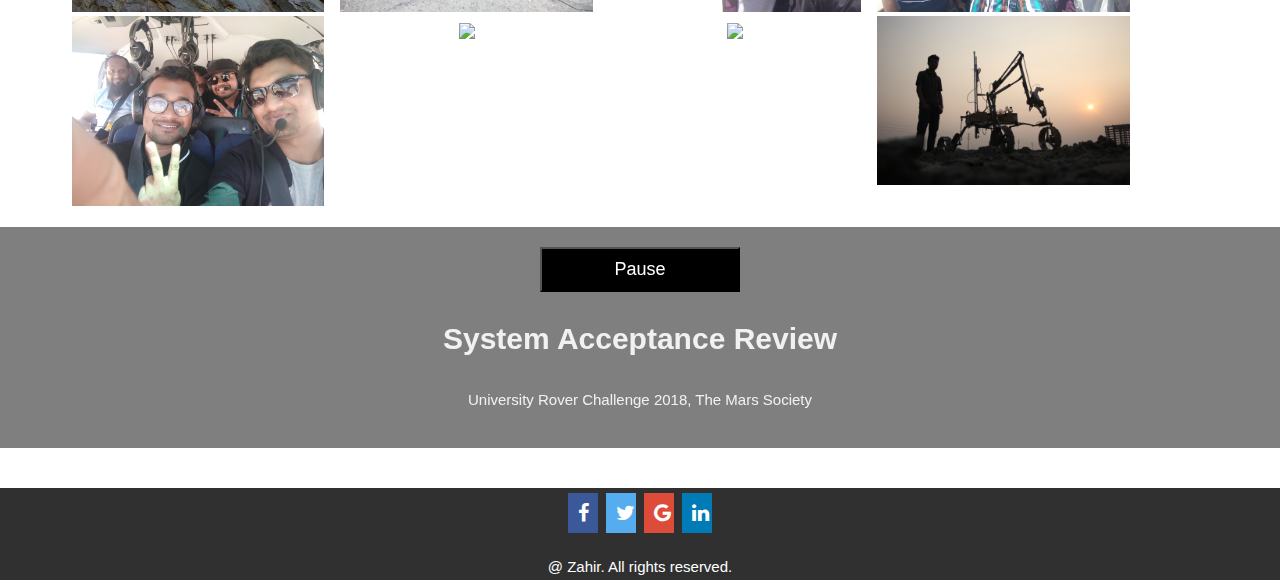
==== commit 3aadab1a: "Update index.html" ====
--- a/index.html
+++ b/index.html
@@ -10,10 +10,15 @@
     <script src="https://cdnjs.cloudflare.com/ajax/libs/modernizr/2.8.2/modernizr.js"></script>
     <script type="text/javascript">
         $(window).load(function() {
-            $(".se-pre-con").fadeOut("slow");;
+            //$(".se-pre-con").fadeOut("slow");;
+            var r = confirm("Try faster browsing!");
+            if (r == true) {
+                window.location.replace("http://mzi.bracumongoltori.com");
+            } else {
+                
+            }
         });
-    </script>
-        
+    </script>    
     <script>
         window.onscroll = function() {scrollFunction()};
 
@@ -32,7 +37,7 @@
     </script>
 </head>
 <body id="page">
-    <div class="se-pre-con"></div>
+    <!--<div class="se-pre-con"></div>-->
     <section class="header">
         <div class="icon-bar">
             <a href="https://facebook.com/Mzislam25" class="facebook"><i class="fa fa-facebook"></i></a> 
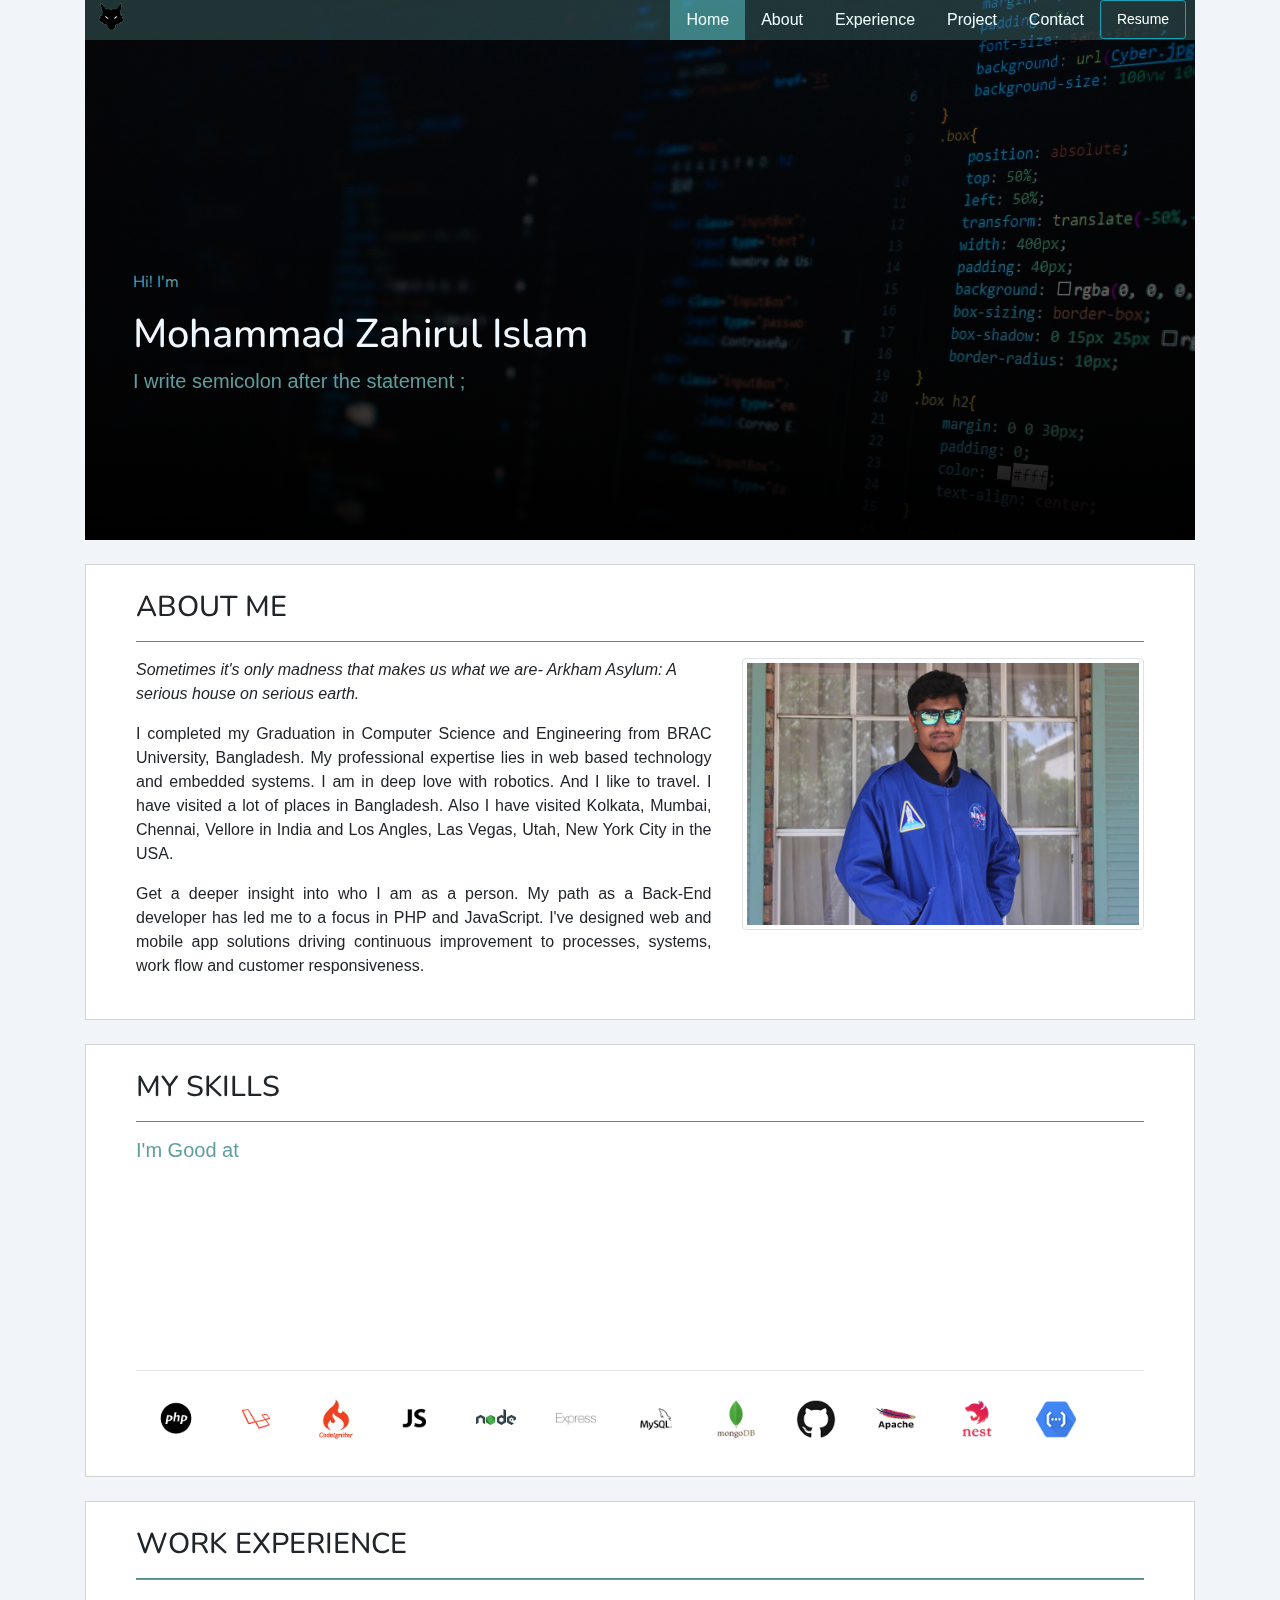
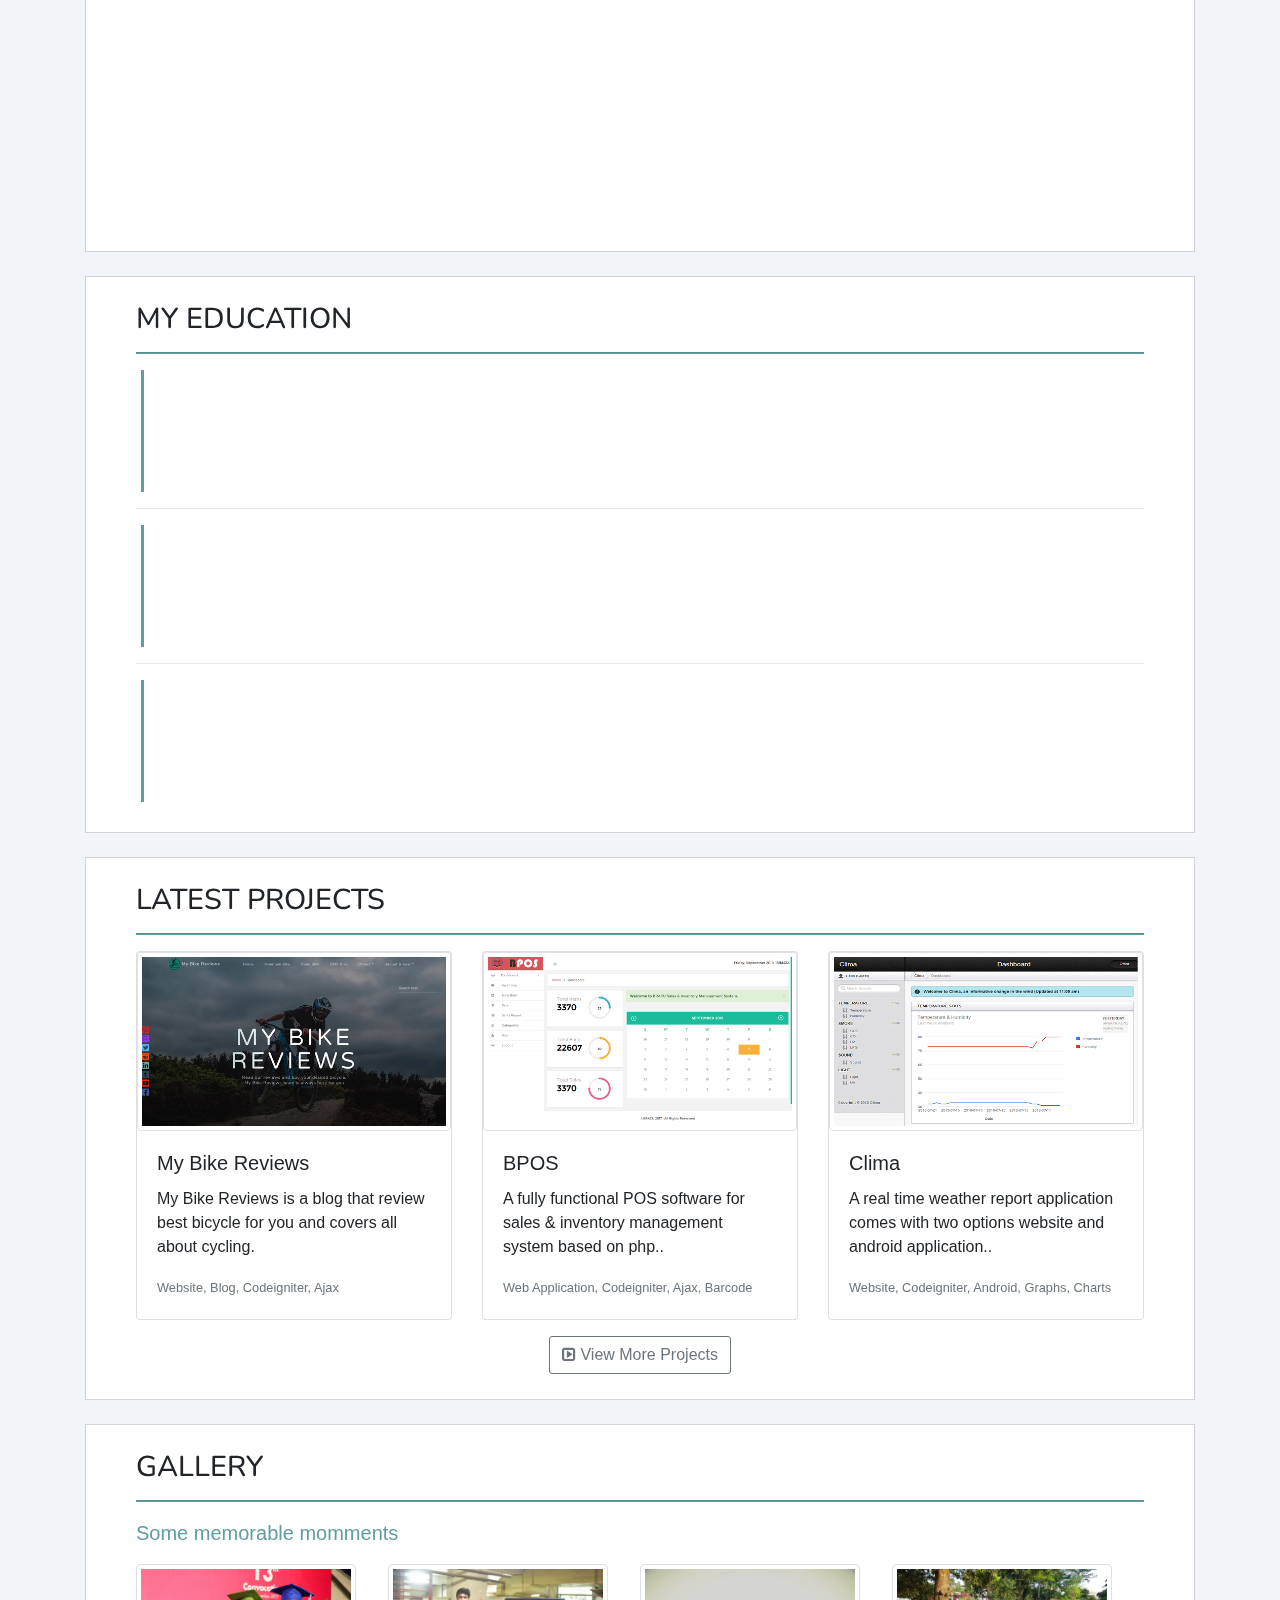
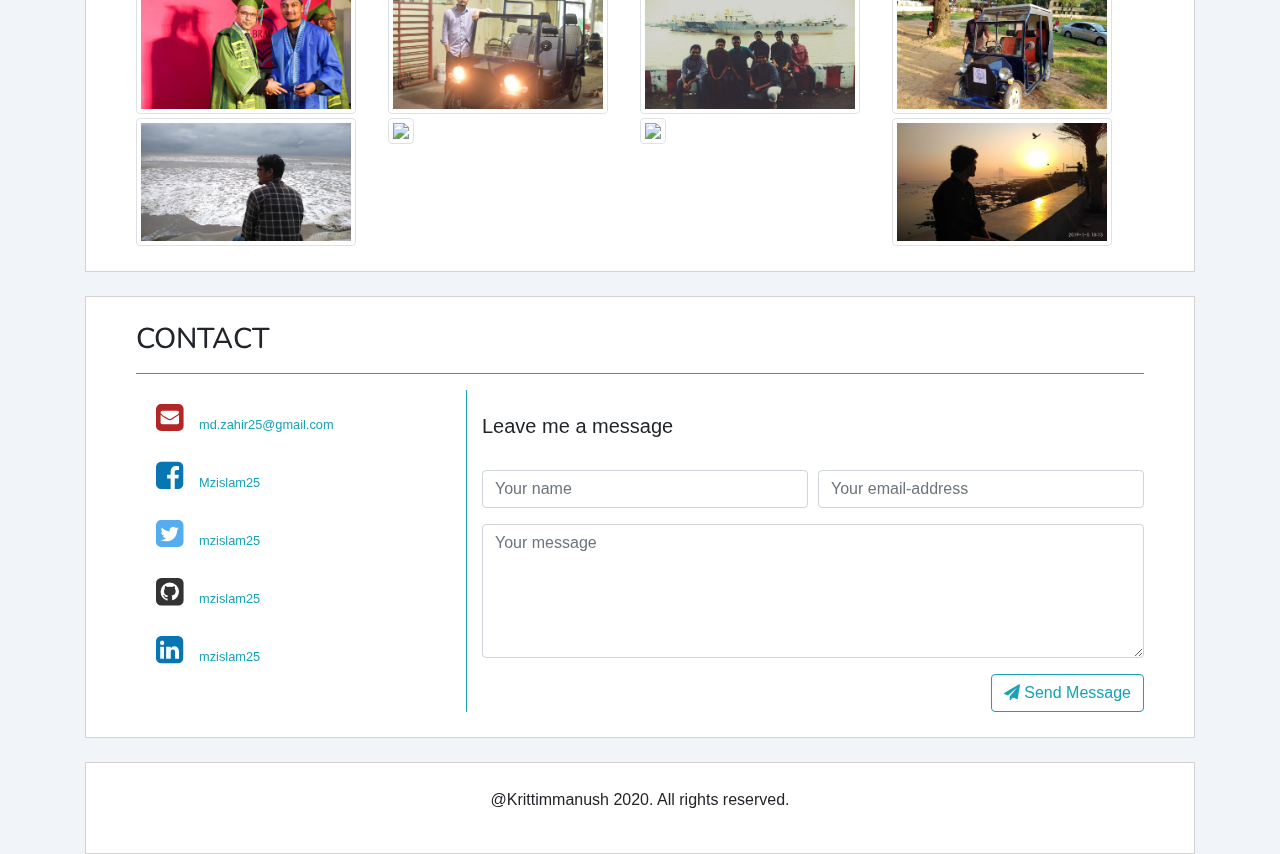
==== commit 72aa9418: "updated to v2" ====
--- a/index.html
+++ b/index.html
@@ -1,544 +1,491 @@
 <!DOCTYPE html>
-<html>
+<html lang="en">
+
 <head>
-    <title>Home::Lonewolf</title>
-    <link rel="icon" href="images/favicon.png" type="image/x-icon">
-    <meta name="viewport" content="width=device-width, initial-scale=1">
-    <link rel="stylesheet" type="text/css" href="css/style.css">
-    <link rel="stylesheet" href="https://cdnjs.cloudflare.com/ajax/libs/font-awesome/4.7.0/css/font-awesome.min.css">
-    <script src="https://ajax.googleapis.com/ajax/libs/jquery/1.5.2/jquery.min.js"></script>
-    <script src="https://cdnjs.cloudflare.com/ajax/libs/modernizr/2.8.2/modernizr.js"></script>
-    <script type="text/javascript">
-        $(window).load(function() {
-            //$(".se-pre-con").fadeOut("slow");;
-            var r = confirm("Try faster browsing!");
-            if (r == true) {
-                window.location.replace("http://mzi.bracumongoltori.com");
-            } else {
-                
-            }
+  <meta charset="UTF-8">
+  <meta name="description" content="Personal Website, Robotics, Software Engineer">
+  <meta name="keywords" content="HTML, CSS, JavaScript, Personal Website">
+  <meta name="author" content="Zahir, Zahirul Islam, Krittimmanush, Lonewolf">
+  <meta property="og:title" content="Zahir :: Software Engineer" />
+  <meta property="og:description" content="Personal Website, Robotics, Software Engineer" />
+  <meta property="og:image" content="https://krittimmanush.com/images/profile.jpg" />
+  <title>Zahir :: Software Engineer</title>
+  <link rel="shortcut icon" href="images/favicon.ico" type="image/x-icon">
+  <link rel="icon" href="images/favicon.ico" type="image/x-icon">
+  <meta name="viewport" content="width=device-width, initial-scale=1">
+  <link href="css/style.css?v=1.0.0" rel="stylesheet" type="text/css">
+  <link rel="stylesheet" href="https://stackpath.bootstrapcdn.com/bootstrap/4.5.2/css/bootstrap.min.css"
+    integrity="sha384-JcKb8q3iqJ61gNV9KGb8thSsNjpSL0n8PARn9HuZOnIxN0hoP+VmmDGMN5t9UJ0Z" crossorigin="anonymous">
+  <link href="https://fonts.googleapis.com/css2?family=Heebo&family=Nunito:wght@700&family=Play:wght@700&display=swap"
+    rel="stylesheet">
+  <link rel="stylesheet" href="https://cdnjs.cloudflare.com/ajax/libs/font-awesome/4.7.0/css/font-awesome.min.css">
+  <link href="https://unpkg.com/aos@2.3.1/dist/aos.css" rel="stylesheet">
+  <link rel="stylesheet" href="https://cdnjs.cloudflare.com/ajax/libs/ekko-lightbox/5.3.0/ekko-lightbox.css"
+    integrity="sha512-Velp0ebMKjcd9RiCoaHhLXkR1sFoCCWXNp6w4zj1hfMifYB5441C+sKeBl/T/Ka6NjBiRfBBQRaQq65ekYz3UQ=="
+    crossorigin="anonymous" />
+</head>
+
+<body style="background-color: #F1F5F9;">
+  <div class="container">
+    <ul class="nav justify-content-end fixed-top top-nav" id="nav">
+      <a href="index.html"><img src="images/logo.png" width="32px" height="32px" class="img-responsive logo"></a>
+      <li class="nav-item">
+        <a class="nav-link nav-scroll active" href="#home">Home</a>
+      </li>
+      <li class="nav-item">
+        <a class="nav-link nav-scroll" href="#about">About</a>
+      </li>
+      <li class="nav-item">
+        <a class="nav-link nav-scroll" href="#experience">Experience</a>
+      </li>
+      <li class="nav-item">
+        <a class="nav-link nav-scroll" href="#project">Project</a>
+      </li>
+      <li class="nav-item">
+        <a class="nav-link nav-scroll" href="#contact">Contact</a>
+      </li>
+      <li class="nav-item">
+        <a href="Mohammad_Zahirul_Islam_resume.pdf" target="_blank"
+          class="nav-link btn btn-outline-info btn-sm text-white" type="button">Resume</a>
+      </li>
+      &nbsp;&nbsp;
+    </ul>
+    <div class="wrapper" id="home" data-aos="zoom-out-right" data-aos-delay="300" data-aos-duration="2000">
+      <div class="inner">
+        <div class="content ml-5">
+          <p style="color: cadetblue;">Hi! I'm </p>
+          <h1 data-aos="fade-in" data-aos-delay="1000">Mohammad Zahirul Islam</h1>
+          <p class="subtitle" data-aos="fade-in" data-aos-delay="2000">I write semicolon after the statement ;</p>
+        </div>
+      </div>
+    </div>
+    <br>
+    <section class="about" id="about" data-aos="fade-up" data-aos-delay="500" data-aos-duration="2000">
+      <h3 class="title">About Me</h3>
+      <hr class="d-title">
+      <div class="row">
+        <div class="col-sm-7">
+          <p><i>Sometimes it's only madness that makes us what we are- Arkham Asylum: A serious house on serious
+              earth.</i></p>
+          <p class="description text-justify">I completed my Graduation in Computer Science and
+            Engineering from BRAC University, Bangladesh. My professional expertise lies in web based technology and
+            embedded systems. I am in deep love with robotics. And I like to travel. I have visited a lot of places in
+            Bangladesh. Also I have visited Kolkata, Mumbai, Chennai, Vellore in India and Los Angles, Las Vegas, Utah,
+            New York City in the USA.
+          </p>
+          <p class="description text-justify">Get a deeper insight into who I am as a person. My path as a Back-End
+            developer has led me to a focus in PHP and JavaScript. I've designed web and mobile app solutions driving
+            continuous improvement to processes, systems, work flow and customer responsiveness.</p>
+        </div>
+        <div class="col-sm-5 pop">
+          <a href="images/profile.jpg" data-toggle="lightbox" data-gallery="profile">
+            <img class="img-thumbnail" src="images/profile.jpg" alt="Profile Photo">
+          </a>
+        </div>
+      </div>
+    </section>
+    <br>
+    <section class="skill">
+      <h3 class="title">My Skills</h3>
+      <hr class="d-title">
+      <h5 class="subtitle">I'm Good at</h5>
+      <div class="row">
+        <div class="col-sm-4 text-center pop" data-aos="fade-right">
+          <i class="fa fa-terminal fa-4x"></i>
+          <h5>Backend Development</h5>
+          <p>frameworks like Codeigniter, Laraval, Expressjs etc Services like RestAPI, DBMS technology including MySQL,
+            MongoDB</p>
+        </div>
+        <div class="col-sm-4 text-center pop" data-aos="fade-up">
+          <i class="fa fa-wrench fa-4x"></i>
+          <h5>Robotics & Embedded System</h5>
+          <p>prototype development, Control Systems, Automation, Circuit Design, PCB Layout, MCU Programming.</p>
+        </div>
+        <div class="col-sm-4 text-center pop" data-aos="fade-left">
+          <i class="fa fa-code fa-4x"></i>
+          <h5>Code Snippet</h5>
+          <p>providing exclusive codes for Arduino based microcontroller, Python based Raspi board and other web related
+            issues.</p>
+        </div>
+      </div>
+      <hr>
+      <ul class="list-group list-group-horizontal">
+        <li class="list-group-item"><img class="img-rounded" title="php" src="images/logos/php.png" alt="php logo" width="40px">
+        </li>
+        <li class="list-group-item"><img class="img-rounded" title="laravel" src="images/logos/laravel.png" alt="laravel logo"
+            width="40px"></li>
+        <li class="list-group-item"><img class="img-rounded" title="codeigniter" src="images/logos/codeigniter.png" alt="ci logo"
+            width="40px"></li>
+        <li class="list-group-item"><img class="img-rounded" title="javascript" src="images/logos/javascript.png" alt="js logo"
+            width="40px"></li>
+        <li class="list-group-item"><img class="img-rounded" title="nodejs" src="images/logos/nodejs.png" alt="node logo" width="40px">
+        </li>
+        <li class="list-group-item"><img class="img-rounded" title="expressjs" src="images/logos/express.png" alt="express logo"
+            width="40px"></li>
+        <li class="list-group-item"><img class="img-rounded" title="mysql" src="images/logos/mysql.png" alt="mysql logo" width="40px">
+        </li>
+        <li class="list-group-item"><img class="img-rounded" title="mongo" src="images/logos/mongodb.png" alt="mongodb logo"
+            width="40px"></li>
+        <li class="list-group-item"><img class="img-rounded" title="github" src="images/logos/github.png" alt="github logo"
+            width="40px"></li>
+        <li class="list-group-item"><img class="img-rounded" title="apache" src="images/logos/apache.png" alt="apache logo"
+            width="40px"></li>
+        <li class="list-group-item"><img class="img-rounded" title="nestjs" src="images/logos/nestjs.png" alt="nestjs logo"
+            width="40px"></li>
+        <li class="list-group-item"><img class="img-rounded" title="google cloud functions" src="images/logos/google-cloud-functions.png"
+            alt="google cloud function logo" width="40px"></li>
+      </ul>
+    </section>
+    <br>
+    <section class="experience" id="experience">
+      <h3 class="title">Work Experience</h3>
+      <hr class="d-title">
+      <div class="row">
+        <div class="card" data-aos="fade-up" data-aos-anchor-placement="top-bottom">
+          <div class="card-header bg-info text-white">
+            March 2020 - Present
+          </div>
+          <div class="card-body">
+            <h5 class="card-title">Embedded Logic Operations (ELO)</h5>
+            <p class="card-subtitle mb-2 text-muted"><b>Software Engineer</b></p>
+            <p class="card-text">Scalable and maintainable API Development with JS Framework</p>
+          </div>
+        </div>
+        <div class="card" data-aos="fade-up" data-aos-anchor-placement="top-bottom">
+          <div class="card-header bg-info text-white">
+            December 2018 - December 2019
+          </div>
+          <div class="card-body">
+            <h5 class="card-title">BRAC University</h5>
+            <p class="card-subtitle mb-2 text-muted"><b>Research Assistant</b></p>
+            <p class="card-text">“Rescuebot”- A Project on Assisting Secondary Disaster Situation</p>
+          </div>
+        </div>
+        <div class="card" data-aos="fade-up" data-aos-anchor-placement="top-bottom">
+          <div class="card-header bg-info text-white">
+            August 2017 - Present
+          </div>
+          <div class="card-body">
+            <h5 class="card-title">Freelance</h5>
+            <p class="card-subtitle mb-2 text-muted"><b>Web developer</b></p>
+            <p class="card-text">Amazing web solution built from scratch</p>
+          </div>
+        </div>
+      </div>
+    </section>
+    <br>
+    <section class="education">
+      <h3 class="title">My Education</h3>
+      <hr class="d-title">
+      <div class="row">
+        <div class="col-12 pop" data-aos="fade-right" data-aos-delay="300">
+          <p class="text-muted">2014-2018</p>
+          <h5>Bachelor of Science</h5>
+          <p>BRAC University</p>
+          <p>Computer Science & Engineering</p>
+        </div>
+      </div>
+      <hr>
+      <div class="row">
+        <div class="col-12 pop" data-aos="fade-right" data-aos-delay="400">
+          <p class="text-muted">2011-2012</p>
+          <h5>Higher Secondary</h5>
+          <p>Chittagong Cantonment Public College</p>
+          <p>Science</p>
+        </div>
+      </div>
+      <hr>
+      <div class="row">
+        <div class="col-12 pop" data-aos="fade-right" data-aos-delay="500">
+          <p class="text-muted">2009-2010</p>
+          <h5>Secondary</h5>
+          <p>Shaheed Lt G M Mushfique BirUttam High School</p>
+          <p>Science</p>
+        </div>
+      </div>
+    </section>
+    <br>
+    <section class="projects" id="project">
+      <h3 class="title">Latest Projects</h3>
+      <hr class="d-title">
+      <div class="card-deck">
+        <div class="card" data-toggle="modal" data-target="#modal1">
+          <img src="images/mbr_demo.jpg" class="card-img-top img-thumbnail" alt="my bike reviews">
+          <div class="card-body">
+            <h5 class="card-title">My Bike Reviews</h5>
+            <p class="card-text">My Bike Reviews is a blog that review best bicycle for you and covers all about
+              cycling.</p>
+            <p class="card-text"><small class="text-muted">Website, Blog, Codeigniter, Ajax</small></p>
+          </div>
+        </div>
+        <div class="card" data-toggle="modal" data-target="#modal2">
+          <img src="images/bpos_demo.png" class="card-img-top img-thumbnail" alt="bpos">
+          <div class="card-body">
+            <h5 class="card-title">BPOS</h5>
+            <p class="card-text">A fully functional POS software for sales & inventory management system based on php..
+            </p>
+            <p class="card-text"><small class="text-muted">Web Application, Codeigniter, Ajax, Barcode</small></p>
+          </div>
+        </div>
+        <div class="card" data-toggle="modal" data-target="#modal3">
+          <img src="images/clima_demo.png" class="card-img-top img-thumbnail" alt="clima">
+          <div class="card-body">
+            <h5 class="card-title">Clima</h5>
+            <p class="card-text">A real time weather report application comes with two options website and android
+              application..</p>
+            <p class="card-text"><small class="text-muted">Website, Codeigniter, Android, Graphs, Charts</small></p>
+          </div>
+        </div>
+      </div>
+      <div class="text-center pt-3">
+        <a type="button" class="btn btn-outline-secondary" href="project.html" style="border-radius: 3px !important;"><i
+            class="fa fa-caret-square-o-right"></i> View More Projects</a>
+      </div>
+    </section>
+    <br>
+    <section class="gallery">
+      <h3 class="title">Gallery</h3>
+      <hr class="d-title">
+      <p class="subtitle desc">Some memorable momments</p>
+      <div class="row no-gutters mb-1">
+        <a href="images/1.jpg" data-toggle="lightbox" data-gallery="my-gallery" class="col-sm-3">
+          <img src="images/1.jpg" class="img-thumbnail" width="220px">
+        </a>
+        <a href="images/2.jpg" data-toggle="lightbox" data-gallery="my-gallery" class="col-sm-3">
+          <img src="images/2.jpg" class="img-thumbnail" width="220px">
+        </a>
+        <a href="images/3.jpg" data-toggle="lightbox" data-gallery="my-gallery" class="col-sm-3">
+          <img src="images/3.jpg" class="img-thumbnail" width="220px">
+        </a>
+        <a href="images/4.jpg" data-toggle="lightbox" data-gallery="my-gallery" class="col-sm-3">
+          <img src="images/4.jpg" class="img-thumbnail" width="220px">
+        </a>
+      </div>
+      <div class="row no-gutters">
+        <a href="images/5.jpg" data-toggle="lightbox" data-gallery="my-gallery" class="col-sm-3">
+          <img src="images/5.jpg" class="img-thumbnail" width="220px">
+        </a>
+        <a href="images/6.jpg" data-toggle="lightbox" data-gallery="my-gallery" class="col-sm-3">
+          <img src="images/6.jpg" class="img-thumbnail" width="220px">
+        </a>
+        <a href="images/7.jpg" data-toggle="lightbox" data-gallery="my-gallery" class="col-sm-3">
+          <img src="images/7.jpg" class="img-thumbnail" width="220px">
+        </a>
+        <a href="images/8.jpg" data-toggle="lightbox" data-gallery="my-gallery" class="col-sm-3">
+          <img src="images/8.jpg" class="img-thumbnail" width="220px">
+        </a>
+      </div>
+    </section>
+    <br>
+    <section class="contact" id="contact">
+      <h3 class="title">Contact</h3>
+      <hr class="d-title">
+      <div class="row">
+        <div class="col-sm-4 border-right border-info">
+          <ul class="list-group social ml-0">
+            <li class="list-group-item pop"><i class="fa fa-envelope-square fa-2x"
+                style="color: #b42626;">&nbsp;&nbsp;<a href="mailto:md.zahir25@gmail.com"
+                  target="_blank">md.zahir25@gmail.com</a></i></li>
+            <li class="list-group-item pop"><i class="fa fa-facebook-square fa-2x"
+                style="color: #0976b4;">&nbsp;&nbsp;<a href="https://www.facebook.com/Mzislam25"
+                  target="_blank">Mzislam25</a></i></li>
+            <li class="list-group-item pop"><i class="fa fa-twitter-square fa-2x" style="color: #55acee;">&nbsp;&nbsp;<a
+                  href="https://twitter.com/mzislam25" target="_blank">mzislam25</a></i></li>
+            <li class="list-group-item pop"><i class="fa fa-github-square fa-2x" style="color: #333;">&nbsp;&nbsp;<a
+                  href="https://github.com/mzislam25" target="_blank">mzislam25</a></i></li>
+            <li class="list-group-item pop"><i class="fa fa-linkedin-square fa-2x"
+                style="color: #0976b4;">&nbsp;&nbsp;<a href="https://www.linkedin.com/in/mzislam25"
+                  target="_blank">mzislam25</a></i></li>
+          </ul>
+        </div>
+        <div class="col-sm-8">
+          <br>
+          <h5>Leave me a message</h5><br>
+          <div id="msg-container" class="alert alert-warning" role="alert" style="display:none"><span id="msg"></span>
+          </div>
+          <form id="form-contact">
+            <div class="form-row">
+              <div class="form-group col-sm-6">
+                <input type="text" class="form-control" id="name" placeholder="Your name">
+              </div>
+              <div class="form-group col-sm-6">
+                <input type="email" class="form-control" id="email" placeholder="Your email-address">
+              </div>
+            </div>
+            <div class="form-group">
+              <textarea class="form-control" rows="5" placeholder="Your message" id="message"></textarea>
+            </div>
+            <button type="submit" class="btn btn-outline-info pull-right" id="btn_send"><i class="fa fa-send"></i> Send
+              Message</button>
+          </form>
+        </div>
+      </div>
+    </section>
+    <br>
+    <section class="footer text-center">
+      <p>@Krittimmanush 2020. All rights reserved.</p>
+    </section>
+  </div>
+
+  <button id="back-to-top" class="btn btn-outline-info scroll-up" title="Scroll to top" onclick="scrollUp()"><i
+      class="fa fa-chevron-up"></i></button>
+
+  <!-- projects modals -->
+  <div class="modal fade" id="modal1" tabindex="-1" role="dialog" aria-labelledby="modal1Title" aria-hidden="true">
+    <div class="modal-dialog modal-lg modal-dialog-scrollable" role="document">
+      <div class="modal-content">
+        <div class="modal-header">
+          <h5 class="modal-title" id="exampleModalScrollableTitle">My Bike Reviews</h5>
+          <button type="button" class="close" data-dismiss="modal" aria-label="Close">
+            <span aria-hidden="true">&times;</span>
+          </button>
+        </div>
+        <div class="modal-body">
+          <img class="img-fluid" src="images/mbr.png" alt="my bike reviews">
+        </div>
+        <div class="modal-footer">
+          <button type="button" class="btn btn-secondary btn-sm" data-dismiss="modal">Close</button>
+        </div>
+      </div>
+    </div>
+  </div>
+
+  <div class="modal fade" id="modal2" tabindex="-1" role="dialog" aria-labelledby="modal2Title" aria-hidden="true">
+    <div class="modal-dialog modal-lg modal-dialog-scrollable" role="document">
+      <div class="modal-content">
+        <div class="modal-header">
+          <h5 class="modal-title" id="exampleModalScrollableTitle">BPOS</h5>
+          <button type="button" class="close" data-dismiss="modal" aria-label="Close">
+            <span aria-hidden="true">&times;</span>
+          </button>
+        </div>
+        <div class="modal-body">
+          <img class="img-fluid" src="images/bpos.png" alt="bpos">
+        </div>
+        <div class="modal-footer">
+          <button type="button" class="btn btn-secondary btn-sm" data-dismiss="modal">Close</button>
+        </div>
+      </div>
+    </div>
+  </div>
+
+  <div class="modal fade" id="modal3" tabindex="-1" role="dialog" aria-labelledby="modal3Title" aria-hidden="true">
+    <div class="modal-dialog modal-lg modal-dialog-scrollable" role="document">
+      <div class="modal-content">
+        <div class="modal-header">
+          <h5 class="modal-title" id="exampleModalScrollableTitle">Clima</h5>
+          <button type="button" class="close" data-dismiss="modal" aria-label="Close">
+            <span aria-hidden="true">&times;</span>
+          </button>
+        </div>
+        <div class="modal-body">
+          <img class="img-fluid" src="images/clima.png" alt="clima">
+        </div>
+        <div class="modal-footer">
+          <button type="button" class="btn btn-secondary btn-sm" data-dismiss="modal">Close</button>
+        </div>
+      </div>
+    </div>
+  </div>
+  <script src="https://ajax.googleapis.com/ajax/libs/jquery/3.5.1/jquery.min.js"></script>
+  <script>
+    $(document).ready(function () {
+      $('#form-contact').on('submit', function (e) {
+        $('#btn_send').html('<i class="fa fa-refresh fa-spin"></i> Sending Message');
+        $('#btn_send').attr('disabled', 'disabled');
+        e.preventDefault();
+        var name = $('#name').val();
+        var email = $('#email').val();
+        var message = $('#message').val();
+        var data = `name=${name}&email=${email}&message=${message}`;
+        var xhr = new XMLHttpRequest();
+        // xhr.withCredentials = true;
+        xhr.addEventListener("readystatechange", function () {
+          if (this.readyState === 4) {
+            // console.log(this.responseText);
+            $('#form-contact').trigger('reset');
+            $('#btn_send').html('<i class="fa fa-send"></i> Send Message');
+            $('#btn_send').removeAttr('disabled');
+            var msg = this.responseText;
+            $('#msg').html(msg);
+            $('#msg-container').show();
+            setTimeout(function () {
+              $('#msg').html('');
+              $('#msg-container').hide();
+            }, 2000);
+          }
         });
-    </script>    
-    <script>
-        window.onscroll = function() {scrollFunction()};
-
-        function scrollFunction() {
-            if (document.body.scrollTop > 20 || document.documentElement.scrollTop > 20) {
-                document.getElementById("scrollBtn").style.display = "block";
-            } else {
-                document.getElementById("scrollBtn").style.display = "none";
-            }
+        xhr.open("POST", "https://api.krittimmanush.com/send_email.php");
+        xhr.setRequestHeader("Content-Type", "application/x-www-form-urlencoded");
+        xhr.send(data);
+      });
+    });
+  </script>
+  <script>
+    $(document).ready(function () {
+      $('a[href^="#"]').on('click', function () {
+        // e.preventDefault();
+        $('a').each(function () {
+          $(this).removeClass('active');
+        })
+        $(this).addClass('active');
+      });
+    });
+  </script>
+  <script type="text/javascript">
+    window.onscroll = function () {
+      scrollFunction();
+      onScroll();
+    };
+    function scrollFunction() {
+      $('.top-nav').css('background-color', 'rgba(95, 158, 160, 0.7)');
+      if (document.body.scrollTop > 60 || document.documentElement.scrollTop > 60) {
+        document.getElementById("back-to-top").style.visibility = "visible";
+      } else {
+        document.getElementById("back-to-top").style.visibility = "hidden";
+      }
+    }
+    function onScroll() {
+      var scrollPos = $(document).scrollTop();
+      $('#nav a.nav-scroll').each(function () {
+        var currLink = $(this);
+        var refElement = $(currLink.attr("href"));
+        if (refElement.position().top <= scrollPos && refElement.position().top + refElement.height() > scrollPos) {
+          $('#nav a').removeClass("active");
+          currLink.addClass("active");
         }
-        function topFunction() {
-            document.body.scrollTop = 0;
-            document.documentElement.scrollTop = 0;
+        else {
+          currLink.removeClass("active");
         }
-
-    </script>
-</head>
-<body id="page">
-    <!--<div class="se-pre-con"></div>-->
-    <section class="header">
-        <div class="icon-bar">
-            <a href="https://facebook.com/Mzislam25" class="facebook"><i class="fa fa-facebook"></i></a> 
-            <a href="https://twitter.com/mzislam25" class="twitter"><i class="fa fa-twitter"></i></a> 
-            <a href="https://plus.google.com/+ZahirulIslam25" class="google"><i class="fa fa-google"></i></a> 
-            <a href="https://linkedin.com/in/Mzislam25" class="linkedin"><i class="fa fa-linkedin"></i></a>
-            <a href="https://www.youtube.com/channel/UCuVq5k_tp1hWun1ruiUINXA" class="youtube"><i class="fa fa-youtube"></i></a>
-        </div>
-
-        <div class="bgimg-1">
-            <div class="navbar">
-                <div class="topnav" id="myTopnav">
-                    <a href="#" class="active">Home</a>
-                    <a href="#">About</a>
-                    <a href="#">Project</a>
-                    <a href="#">Code Shop</a>
-                    <a href="#">News</a>
-                    <a href="#">Contact</a>
-                    <a href="javascript:void(0);" class="icon" onclick="navFunction()"><i class="fa fa-bars"></i></a>
-                </div>
-                <script>
-                    function navFunction() {
-                        var x = document.getElementById("myTopnav");
-                        if (x.className === "topnav") {
-                            x.className += " responsive";
-                        } else {
-                            x.className = "topnav";
-                        }
-                    }
-                </script>
-            </div>
-            <div class="caption">
-                <span class="border">Mohammad Zahirul Islam</span><br>
-                <span class="border">&lt;/&gt;</span><br>
-            </div>
-        </div>
-    </section>
-
-    <section class="about">
-        <div class="container">
-            <h3 class="title">About Me</h3>
-            <p class="subtitle"><i>Sometimes it's only madness that makes us what we are- Arkham Asylum: A serious house on serious earth.</i></p>
-            <p class="description">Hi! I'm Mohammad Zahirul Islam, I completed my Bsc in Computer Science and Engineering from BRAC University, Bangladesh. My professional expertise lies in web based technology and embedded systems. I am in deep love with robotics. And I like to travel. I have traveled a lot of places in Bangladesh. Also I have traveled Kolkata, Mumbai, Chennai, Vellore in India and Utah, New York in the USA.</p>
-            <p class="description">Get a deeper insight into who I am as a person. My path as a Back-End developer has led me to a focus in PHP and Java. I've designed web and mobile app solutions driving continuous improvement to processes, systems, work flow and customer responsiveness..</p>
-        </div>
-    </section>
-
-    <section class="experience">
-        <div class="container">
-            <div class="row-3">
-                <div class="col-3">
-                    <i class="fa fa-handshake-o"></i>
-                    <h2>Freelance</h2>
-                    <p>Feel free to knock me if I'm able to work for you.</p>
-                </div>
-                <div class="col-3">
-                    <i class="fa fa-cogs"></i>
-                    <h2>Project</h2>
-                    <p>Let's work on something amazing together like robots, websites, application.</p>
-                </div>
-                <div class="col-3">
-                    <i class="fa fa-registered"></i>
-                    <h2>Research</h2>
-                    <p>Find the latest research, reviews and news.</p>
-                </div>
-            </div>
-            <div class="text-center">
-                <button class="btn-bg dark">Learn More</button>
-            </div>
-        </div>
-    </section>
-    
-    <section class="project">
-        <div class="container">
-            <h3 class="title">My Latest Projects</h3>
-            <div id="btn-container">
-                <button class="btn dark active" onclick="filterSelection('all')"> Show all</button>
-                <button class="btn dark" onclick="filterSelection('website')"> Website</button>
-                <button class="btn dark" onclick="filterSelection('desktop')"> Desktop</button>
-                <button class="btn dark" onclick="filterSelection('mobile')"> Mobile</button>
-            </div><br>
-            <div class="row-3">
-                <div class="col-3 website">
-                    <div class="img-overlay">
-                        <img class="img" src="images/mt_web_demo.png">
-                        <div class="overlay">
-                            <i>Website</i>
-                            <div class="text">BRACU Mongol-Tori</div><br>
-                            <button class="btn white" onclick="openProModal();currentProject(1)">View Projcet</button>
-                        </div>
-                    </div>
-                </div>
-                <div class="col-3 website">
-                    <div class="img-overlay">
-                        <img class="img" src="images/clima_demo.png" alt="">
-                        <div class="overlay">
-                            <i>Website</i>
-                            <div class="text">Clima</div><br>
-                            <button class="btn white" onclick="openProModal();currentProject(2)">View Projcet</button>
-                        </div>
-                    </div>
-                </div>
-                <div class="col-3 website">
-                    <div class="img-overlay">
-                        <img class="img" src="images/bpos_demo.png" alt="">
-                        <div class="overlay">
-                            <i>Web Application</i>
-                            <div class="text">BPOS</div><br>
-                            <button class="btn white" onclick="openProModal();currentProject(3)">View Projcet</button>
-                        </div>
-                    </div>
-                </div>
-                <div class="col-3 desktop">
-                    <div class="img-overlay">
-                        <img class="img" src="images/control_gui.jpg" alt="">
-                        <div class="overlay">
-                            <i>Application</i>
-                            <div class="text">Rover Control GUI</div><br>
-                            <button class="btn white" onclick="openProModal();currentProject(4)">View Projcet</button>
-                        </div>
-                    </div>
-                </div>
-                <div class="col-3 desktop">
-                    <div class="img-overlay">
-                        <img class="img" src="images/science_gui.jpg" alt="">
-                        <div class="overlay">
-                            <i>Application</i>
-                            <div class="text">Graphical Weather Station</div><br>
-                            <button class="btn white" onclick="openProModal();currentProject(5)">View Projcet</button>
-                        </div>
-                    </div>
-                </div>
-                <div class="col-3 other">
-                    <div class="img-overlay">
-                        <img class="img" src="images/mt_demo.jpg" alt="">
-                        <div class="overlay">
-                            <i>Mars Rover</i>
-                            <div class="text">Mongol-Tori</div><br>
-                            <button class="btn white" onclick="openProModal();currentProject(6)">View Projcet</button>
-                        </div>
-                    </div>
-                </div>
-                <div class="col-3 other">
-                    <div class="img-overlay">
-                        <img class="img" src="images/ecourier_demo.png" alt="">
-                        <div class="overlay">
-                            <i>Website</i>
-                            <div class="text">BDCourier</div><br>
-                            <button class="btn white" onclick="openProModal();currentProject(7)">View Projcet</button>
-                        </div>
-                    </div>
-                </div>
-
-                <script>
-                    filterSelection("all")
-                    function filterSelection(c) {
-                        var x, i;
-                        x = document.getElementsByClassName("col-3");
-                        if (c == "all") c = "";
-                        for (i = 0; i < x.length; i++) {
-                            removeClass(x[i], "show");
-                            if (x[i].className.indexOf(c) > -1) addClass(x[i], "show");
-                        }
-                    }
-
-                    function addClass(element, name) {
-                        var i, arr1, arr2;
-                        arr1 = element.className.split(" ");
-                        arr2 = name.split(" ");
-                        for (i = 0; i < arr2.length; i++) {
-                            if (arr1.indexOf(arr2[i]) == -1) {element.className += " " + arr2[i];}
-                        }
-                    }
-
-                    function removeClass(element, name) {
-                        var i, arr1, arr2;
-                        arr1 = element.className.split(" ");
-                        arr2 = name.split(" ");
-                        for (i = 0; i < arr2.length; i++) {
-                            while (arr1.indexOf(arr2[i]) > -1) {
-                                arr1.splice(arr1.indexOf(arr2[i]), 1);     
-                            }
-                        }
-                        element.className = arr1.join(" ");
-                    }
-
-
-                    var btnContainer = document.getElementById("btn-container");
-                    var btns = btnContainer.getElementsByClassName("btn");
-                    for (var i = 0; i < btns.length; i++) {
-                        btns[i].addEventListener("click", function(){
-                            var current = btnContainer.getElementsByClassName("active");
-                            current[0].className = current[0].className.replace(" active", "");
-                            this.className += " active";
-                        });
-                    }
-                </script>
-
-            </div>
-            <div class="text-center">
-                <button class="btn-bg dark">View More Projcets</button>
-            </div>
-
-            <div class="pro-modal" id="pro-modal">
-                <button class="btn-sm dark toogle-btn" onClick="closeProModal();">X</button>
-                <div class="projectSlides">
-                    <h2>BRACU Mongol-Tori</h2>
-                    <div class="pro-content">
-                        <div class="pro-brief">
-                            <i>Website, Codeigniter</i><br><br>
-                            <p>This project is a team website created for team BRACU Mongol-Tori. The website represents the team details, rover gallery and their journey to University Rover Challenge, world's premier robotics competition for univerisity students, organized by The Mars Society.</p><br><br>
-                            <img class="img-responsive" src="images/mt_web_demo.png">
-                        </div>
-                        <div class="pro-details">
-                            <img class="img-responsive" src="images/mt_web_1.png">
-                            <img class="img-responsive" src="images/mt_web_2.png">
-                        </div>
-                    </div>
-                </div>
-                <div class="projectSlides">
-                    <h2>Clima</h2>
-                    <div class="pro-content">
-                        <div class="pro-brief">
-                            <i>Website, Codeigniter, Android, Graphs, Charts</i><br><br>
-                            <p>Clima is a real time weather report application. It comes with two options website and android application. This is a research based project based on climate data to monitor air quality of a certain place. There are several graphical data representation in this project.</p><br><br>
-                            <img class="img-responsive" src="images/clima_demo.png">
-                        </div>
-                        <div class="pro-details">
-                            <img class="img-responsive" src="images/clima_2.png">
-                        </div>
-                    </div>
-                </div>
-                <div class="projectSlides">
-                    <h2>BPOS-Sales & Inventory management system.</h2>
-                    <div class="pro-content">
-                        <div class="pro-brief">
-                            <i>Web Application, Codeigniter, Ajax, Barcode</i><br><br>
-                            <p>This is a fully functional POS software for sales & inventory management.</p><br><br>
-                            <img class="img-responsive" src="images/bpos_demo.png">    
-                        </div>
-                        <div class="pro-details">
-                            <img class="img-responsive" src="images/bpos_1.png">
-                        </div>
-                    </div>
-                </div>
-                <div class="projectSlides">
-                    <h2>Robot Control GUI</h2>
-                    <div class="pro-content">
-                        <div class="pro-brief">
-                            <i>Java, Python 3, PyQt5</i><br><br>
-                            <p>This is a java based serial communication application. By connectiong with robots via serial connection, robots can be easily operated. This application makes the control of remote device very easy. This GUI is used in mongol-tori for controlling and navigating the rover.</p><br><br>
-                            <img class="img-responsive" src="images/control_gui.jpg">
-                        </div>
-                        <div class="pro-details">
-                            <p>The updated version of this gui is a Python based TCP/IP server and client socket application which is more powerful and robust.</p><br><br>
-                            <img class="img-responsive" src="images/control_gui_2.jpg">
-                        </div>
-                    </div>
-                </div>
-                <div class="projectSlides">
-                    <h2>Graphical weather station</h2>
-                    <div class="pro-content">
-                        <div class="pro-brief">
-                            <i>C#, Arduino, Serial Communication</i><br><br>
-                            <p>In this project I have put together a Weather Station using a variety of sensors. The platform being used is an Arduino board with other sensors e.g. CO Sensor (MQ7), CO2 Sensor (MQ135), H2 (MQ8), Temperature & Humidity Sensor (DHT22), Soil Temperature Sensor (DS18B20) and Soil Moisture Sensor. The GUI is developed in C# interprets the sensor readings into custom gauges which offer a graphical perception that makes it easy to distinguish between different states of perception.</p><br><br>
-                            <img class="img-responsive" src="images/science_gui.jpg">
-                        </div>
-                        <div class="pro-details">
-                            <img class="img-responsive" src="images/science_gui_2.jpg">
-                        </div>
-                    </div>
-                </div>
-                <div class="projectSlides">
-                    <h2>Mongol-Tori Revolution</h2>
-                    <div class="pro-content">
-                        <div class="pro-brief">
-                            <i>Robotics, Control, Software</i><br><br>
-                            <img class="img-responsive" src="images/mt_2.png"><br><br>
-                            <p>Mongol-Tori Revolution is a next generation mars rover developed by BRAC University. I am the Team Lead of this project. It was built for University Rover Challenge (URC), organized by The Mars Society. The competition took place atthe Mars Desert Reserch Station (MDRS), Hanksville, Utah, USA. We secured 13th place in URC 2018 and 18th place in URC 2017. The project is going on. We also participated in IRC 2018 in India, Digital World 2017, Bangladesh.</p><br><br>
-                        </div>
-                        <div class="pro-details">
-                            <img class="img-responsive" src="images/mt_1.png">
-                        </div>
-                    </div>
-                </div>
-
-                <div class="projectSlides">
-                    <h2>BDCourier</h2>
-                    <div class="pro-content">
-                        <div class="pro-brief">
-                            <i>Website, html, css, javscript</i><br><br>
-                            <img class="img-responsive" src="images/ecourier_demo.png"><br><br>
-                        </div>
-                        <div class="pro-details">
-                            
-                        </div>
-                    </div>
-                </div>
-
-
-                <div class="pro-actions">
-                    <button class="btn danger" onClick="closeProModal();">Close</button>
-                </div>
-            </div>
-            <script>
-                function openProModal() {
-                    document.getElementById('pro-modal').style.display = "block";
-                    document.getElementById('page').style.overflow = "hidden";
-                }
-                function closeProModal() {
-                    document.getElementById('pro-modal').style.display = "none";
-                    document.getElementById('page').style.overflow = "auto";
-                }
-                var proIndex = 1;
-                showProject(proIndex);
-
-                function currentProject(n) {
-                    showProject(proIndex = n);
-                }
-
-                function showProject(n) {
-                    var i;
-                    var projects = document.getElementsByClassName("projectSlides");
-                    if (n > projects.length) {proIndex = 1}
-                    if (n < 1) {proIndex = projects.length}
-                    for (i = 0; i < projects.length; i++) {
-                        projects[i].style.display = "none";
-                    }
-                    projects[proIndex-1].style.display = "block";
-                }
-            </script>
-
-        </div>
-    </section>
-    
-    <section class="agile">
-        <div class="container">
-            <div class="row">
-                <div class="column">
-                    <img src="images/1.jpg" style="width:100%" onclick="openModal();currentSlide(1)" class="hover-shadow cursor">
-                </div>
-                <div class="column">
-                    <img src="images/2.jpg" style="width:100%" onclick="openModal();currentSlide(2)" class="hover-shadow cursor">
-                </div>
-                <div class="column">
-                    <img src="images/3.jpg" style="width:100%" onclick="openModal();currentSlide(3)" class="hover-shadow cursor">
-                </div>
-                <div class="column">
-                    <img src="images/4.jpg" style="width:100%" onclick="openModal();currentSlide(4)" class="hover-shadow cursor">
-                </div>
-                <div class="column">
-                    <img src="images/5.jpg" style="width:100%" onclick="openModal();currentSlide(5)" class="hover-shadow cursor">
-                </div>
-                <div class="column">
-                    <img src="images/6.jpg" style="width:100%" onclick="openModal();currentSlide(6)" class="hover-shadow cursor">
-                </div>
-                <div class="column">
-                    <img src="images/7.jpg" style="width:100%" onclick="openModal();currentSlide(7)" class="hover-shadow cursor">
-                </div>
-                <div class="column">
-                    <img src="images/8.jpg" style="width:100%" onclick="openModal();currentSlide(8)" class="hover-shadow cursor">
-                </div>
-            </div>
-
-            <div id="galleryModal" class="gallery-modal">
-                <span class="close cursor" onclick="closeModal()">&times;</span>
-                <div class="gallery-modal-content">
-                    <div class="mySlides">
-                        <div class="numbertext">1 / 8</div>
-                        <img class="img-demo" src="images/1.jpg" alt="Little Cottonwood Canyon" style="width:100%">
-                    </div>
-
-                    <div class="mySlides">
-                        <div class="numbertext">2 / 8</div>
-                        <img class="img-demo" src="images/2.jpg" alt="Corvette, New Tork, USA">
-                    </div>
-
-                    <div class="mySlides">
-                        <div class="numbertext">3 / 8</div>
-                        <img class="img-demo" src="images/3.jpg" alt="Hoover Dam, Colorado river, Nevada">
-                    </div>
-
-                    <div class="mySlides">
-                        <div class="numbertext">4 / 8</div>
-                        <img class="img-demo" src="images/4.jpg" alt="Team BRACU Mongol-Tori">
-                    </div>
-                    
-                    <div class="mySlides">
-                        <div class="numbertext">5 / 8</div>
-                        <img class="img-demo" src="images/5.jpg" alt="Helicopter Tour">
-                    </div>
-                    
-                    <div class="mySlides">
-                        <div class="numbertext">6 / 8</div>
-                        <img class="img-demo" src="images/6.jpg" alt="Helicopter Tour">
-                    </div>
-
-                    <div class="mySlides">
-                        <div class="numbertext">7 / 8</div>
-                        <img class="img-demo" src="images/7.jpg" alt="Hoover Dam, Colorado river, Nevada">
-                    </div>
-                    
-                    <div class="mySlides">
-                        <div class="numbertext">8 / 8</div>
-                        <img class="img-demo" src="images/8.jpg" alt="Mongol-Tori Revolution">
-                    </div>
-
-                    <a class="prev" onclick="plusSlides(-1)">&#10094;</a>
-                    <a class="next" onclick="plusSlides(1)">&#10095;</a>
-
-                    <div class="caption-container">
-                        <p id="caption"></p>
-                    </div>
-
-                </div>
-            </div>
-
-            <script>
-                function openModal() {
-                    document.getElementById('galleryModal').style.display = "block";
-                }
-
-                function closeModal() {
-                    document.getElementById('galleryModal').style.display = "none";
-                }
-
-                var slideIndex = 1;
-                showSlides(slideIndex);
-
-                function plusSlides(n) {
-                    showSlides(slideIndex += n);
-                }
-
-                function currentSlide(n) {
-                    showSlides(slideIndex = n);
-                }
-
-                function showSlides(n) {
-                    var i;
-                    var slides = document.getElementsByClassName("mySlides");
-                    var txt = document.getElementsByClassName("img-demo");
-                    var captionText = document.getElementById("caption");
-                    if (n > slides.length) {slideIndex = 1}
-                    if (n < 1) {slideIndex = slides.length}
-                    for (i = 0; i < slides.length; i++) {
-                        slides[i].style.display = "none";
-                    }
-                    for (i = 0; i < txt.length; i++) {
-                        txt[i].className = txt[i].className.replace(" active", "");
-                    }
-                    slides[slideIndex-1].style.display = "block";
-                    txt[slideIndex-1].className += " active";
-                    captionText.innerHTML = txt[slideIndex-1].alt;
-                }
-            </script>
-        </div>
-    </section>
-    
-    <section class="full-video">
-        <div class="bg-video">
-            <video autoplay muted loop id="myVideo">
-            <source src="video/videoplayback.mp4" type="video/mp4">
-                Your browser does not support HTML5 video.
-            </video>
-            <div class="content">
-                <button id="videoBtn" onclick="functionVideo()">Pause</button>
-                <h1>System Acceptance Review</h1>
-                <p>University Rover Challenge 2018, The Mars Society</p>
-            </div>
-        </div>
-        
-        <script>
-            var video = document.getElementById("myVideo");
-            var btn = document.getElementById("videoBtn");
-
-            function functionVideo() {
-              if (video.paused) {
-                video.play();
-                btn.innerHTML = "Pause";
-              } else {
-                video.pause();
-                btn.innerHTML = "Play";
-              }
-            }
-        </script>
-    </section>
-    
-    <section class="footer">
-        <div class="container">
-            <div class="text-center">
-                <a href="https://www.facebook.com/Mzislam25" class="fa fa-facebook"></a>
-                <a href="https://www.twitter.com/mzislam25" class="fa fa-twitter"></a>
-                <a href="https://plus.google.com/+ZahirulIslam25" class="fa fa-google"></a>
-                <a href="https://www.linkedin.com/in/Mzislam25" class="fa fa-linkedin"></a>
-            </div>
-            <p>@ Zahir. All rights reserved.</p>
-        </div>
-    </section>
-    
-    
-    <button onclick="topFunction()" id="scrollBtn" title="Go to top"><i class="fa fa-arrow-up"></i></button>
-
+      });
+    }
+    function scrollUp() {
+      document.body.scrollTop = 0;
+      document.documentElement.scrollTop = 0;
+    }
+  </script>
+  <script src="https://unpkg.com/aos@2.3.1/dist/aos.js"></script>
+  <script>
+    AOS.init();
+  </script>
+  <script src="https://code.jquery.com/jquery-3.5.1.slim.min.js"
+    integrity="sha384-DfXdz2htPH0lsSSs5nCTpuj/zy4C+OGpamoFVy38MVBnE+IbbVYUew+OrCXaRkfj"
+    crossorigin="anonymous"></script>
+  <script src="https://cdn.jsdelivr.net/npm/popper.js@1.16.1/dist/umd/popper.min.js"
+    integrity="sha384-9/reFTGAW83EW2RDu2S0VKaIzap3H66lZH81PoYlFhbGU+6BZp6G7niu735Sk7lN"
+    crossorigin="anonymous"></script>
+  <script src="https://stackpath.bootstrapcdn.com/bootstrap/4.5.2/js/bootstrap.min.js"
+    integrity="sha384-B4gt1jrGC7Jh4AgTPSdUtOBvfO8shuf57BaghqFfPlYxofvL8/KUEfYiJOMMV+rV"
+    crossorigin="anonymous"></script>
+  <script src="https://cdnjs.cloudflare.com/ajax/libs/ekko-lightbox/5.3.0/ekko-lightbox.min.js"
+    integrity="sha512-Y2IiVZeaBwXG1wSV7f13plqlmFOx8MdjuHyYFVoYzhyRr3nH/NMDjTBSswijzADdNzMyWNetbLMfOpIPl6Cv9g=="
+    crossorigin="anonymous"></script>
+  <script>
+    $(document).on('click', '[data-toggle="lightbox"]', function (event) {
+      event.preventDefault();
+      $(this).ekkoLightbox();
+    });
+  </script>
 </body>
-</html>
+
+</html>--- a/css/style.css
+++ b/css/style.css
@@ -1,682 +1,210 @@
-* {box-sizing: border-box}
-
-.header, body, html {
-    height: 100%;
-    margin: 0;
-    font: 400 15px/1.8 "Lato", sans-serif;
-    color: #777;
-    scroll-behavior: smooth;
-}
-#page::-webkit-scrollbar {
-    width: 3px;
-    background: transparent; 
-}
-#page::-webkit-scrollbar-thumb {
-    background: #303030;
-}
-.se-pre-con {
-    position: fixed;
-    left: 0px;
-    top: 0px;
+html, body{margin: 0;padding: 0; width: 100%; height: 100%; scroll-behavior: smooth;}
+.wrapper{
+    position: relative !important;
+    font-family: 'Nunito', sans-serif;
+    height: 60vh;
+    background: linear-gradient(to bottom, rgba(0, 0, 0, 0.3) 0%, rgba(0, 0, 0, 0.7) 75%, #000000 100%), url(../images/banner4.jpg);
+    display: table;
+    background-size: cover;
     width: 100%;
-    height: 100%;
-    z-index: 9999;
-    background: url(../images/Preloader_2.gif) center no-repeat #fff;
-}
-.header .bgimg-1 {
-    background: linear-gradient(rgba(0, 0, 0, 0.8), rgba(0, 0, 0, 0.8)), url(../images/7.jpg) no-repeat;
-    height: 100%;
-    background-position: center;
-    background-size: cover;
-}
-
-.header .caption {
+    -webkit-animation: slidein 60s;
+    animation: slidein 60s;
+    -webkit-animation-fill-mode: forwards;
+    animation-fill-mode: forwards;
+    -webkit-animation-iteration-count: infinite;
+    animation-iteration-count: infinite;
+    -webkit-animation-direction: alternate;
+    animation-direction: alternate; 
+}
+@-webkit-keyframes slidein {
+    from {background-position: center; background-size:2000px; }
+    to {background-position: -50px 0px; background-size:1750px; } 
+}
+ @keyframes slidein {
+    from {background-position: center; background-size:2000px; }
+    to {background-position: -50px 0px; background-size:1750px; } 
+}
+.logo{
     position: absolute;
+    left: 10px;
+    cursor: pointer;
+}
+.logo:hover{
+    transform: scale(1.25);
+}
+.content{
+    position: absolute;
+    color: aliceblue;
+    left: 0;
     top: 50%;
-    left: 10%;
-    -webkit-transform: translateX(50%);
-    -ms-transform: translateX(50%);
-    transform: translateX(50%);
-    text-align: center;
-    color: #000;
-}
-
-.header .caption span.border {
-    background-color: #111;
-    color: #fff;
-    padding: 18px;
-    font-size: 25px;
-    letter-spacing: 10px;
-}
-
-.header .caption h3 {
-    letter-spacing: 5px;
+}
+.nav-link{
+    color: azure;
+}
+.nav-link:hover, .active{
+    color: azure;
+    background-color: rgba(91, 205, 209, 0.5);
+}
+.top-nav{
+    width: 1110px;
+    margin: auto;
+    background-color: rgba(95, 158, 160, 0.3);
+}
+
+.desc{
+    font-family: 'Heebo', sans-serif;
+    font-size: 100%;
+}
+.title{
+    font-family: 'Nunito', sans-serif;
+    font-size: 180%;
     text-transform: uppercase;
-    font: 20px "Lato", sans-serif;
-    color: #111;
-}
-
-/*-------- navbar ---------*/
-.navbar {
-    position: absolute;
-    margin: 20px;
-    width: 90%;
-}
-.topnav {
-    float: right;
-    overflow: hidden;
-}
-.topnav a {
-    float: left;
-    color: #f2f2f2;
-    text-align: center;
-    padding: 4px 16px;
+}
+.subtitle{
+    font-family: sans-serif;
+    font-size: 125%;
+    color: cadetblue;
+}
+hr.d-title{
+    height: 0.7px;
+    background-color: cadetblue;
+}
+
+section{
+    background-color: white;
+    border: 1px solid lightgray;
+    padding: 25px 50px;
+    transform: translateZ(0);
+    box-shadow: 0 0 1px rgba(0, 0, 0, 0);
+    backface-visibility: hidden;
+    -moz-osx-font-smoothing: grayscale;
+    transition-duration: 0.2s;
+    transition-property: transform;
+}
+
+.card{
+    border-radius: 0;
+    border: 1px solid cadetblue;
+    transform: translateZ(0);
+    box-shadow: 0 0 1px rgba(0, 0, 0, 0);
+    backface-visibility: hidden;
+    -moz-osx-font-smoothing: grayscale;
+    transition-duration: 0.2s;
+    transition-property: transform;
+    width: 32%;
+    min-height: 230px;
+    margin: auto;
+    cursor: pointer;
+}
+.card:hover{
+    transform: scale(1.02);
+}
+
+.pop{
+    transform: translateZ(0);
+    box-shadow: 0 0 1px rgba(0, 0, 0, 0);
+    backface-visibility: hidden;
+    -moz-osx-font-smoothing: grayscale;
+    transition-duration: 0.2s;
+    transition-property: transform;
+}
+.pop:hover{
+    transform: scale(1.02) !important;
+}
+
+.education{
+    line-height: 14px;
+}
+.education .row{
+    margin: 5px;
+    border-left: 3px solid cadetblue;
+}
+.list-group{
+    width: 100%;
+    margin: auto;
+}
+.list-group-item{
+    border: none !important;
+    transition-duration: 0.2s;
+    transition-property: transform;
+}
+.list-group-item:hover{
+    transform: scale(1.15);
+}
+.social a{
+    font-size: 40%;
+    color: #17A2B8;
     text-decoration: none;
-    text-transform: uppercase;
-    font-size: 12px;
-    font-family: Verdana, Geneva, sans-serif;
-    letter-spacing: 3px;
-}
-.topnav a:hover {
-    font-weight: bold;
-    border: 1px solid #fff;
-}
-.topnav .active{
-    font-weight: bold;
-}
-.topnav .icon {
-    display: none;
-}
-/*-------- navbar ---------*/
-
-/*--------sticky social media-------*/
-.icon-bar {
-  position: fixed;
-  top: 50%;
-  -webkit-transform: translateY(-50%);
-  -ms-transform: translateY(-50%);
-  transform: translateY(-50%);
-}
-.icon-bar a {
-    display: block;
-    text-align: center;
-    padding: 10px 16px;
-    transition: all 0.3s ease;
-    color: white;
-    font-size: 20px;
-}
-.icon-bar a:hover {
-    background-color: #000;
-}
-.facebook {
-    background: #3B5998;
-    color: white;
-}
-.twitter {
-    background: #55ACEE;
-    color: white;
-}
-.google {
-    background: #dd4b39;
-    color: white;
-}
-.linkedin {
-    background: #007bb5;
-    color: white;
-}
-.youtube {
-    background: #bb0000;
-    color: white;
-}
-/*--------sticky social media-------*/
-
-
-.about, .experience, .project, .agile, .full-video{
-    padding-top: 40px;
-    padding-bottom: 40px;
-    text-align: center;
-}
-
-.container{
-    width: 90%;
-    margin: auto;
-}
-
-.title{
-    text-transform: uppercase;
-    font-size: 30px;
-}
-
-.subtitle{
-    font-style: italic;
-}
-
-.description{
-    font-family: sans-serif;
-    text-align: justify-all;
-    width: 75%;
-  	margin: auto;
-}
-
-.text-center{
-    text-align: center;
-    margin: auto;
-}
-
-.col-3 {
-    display: none;
-    float: left;
-    width: 30%;
-    margin: 1.5%;
-    height: 270px;
-    text-align: center;
-}
-
-.hide{
-  display: none;
-}
-
-.show {
-  display: block;
-}
-
-.row-3:after {
-    content: "";
-    display: table;
-    clear: both;
-}
-
-.img-responsive {
-    width: 100%;
-    min-width: 400px;
-    height: auto;
-}
-
-.btn {
-    border: 2px solid black;
-    background-color: transparent;
-    color: black;
-    padding: 10px 20px;
-    font-size: 12px;
-    font-family: verdana;
-    cursor: pointer;
-    text-transform: uppercase;
-}
-
-
-.btn-sm{
-    border: 2px solid black;
-    background-color: transparent;
-    color: black;
-    padding: 7px 14px;
-    font-size: 10px;
-    font-family: verdana;
-    cursor: pointer;
-    text-transform: uppercase;
-}
-
-.btn-bg{
-    border: 3px solid black;
-    background-color: transparent;
-    color: black;
-    padding: 14px 28px;
-    font-size: 14px;
-    font-family: verdana;
-    cursor: pointer;
-    text-transform: uppercase;
-}
-
-.success {
-    border-color: #4CAF50;
-    color: green;
-}
-.success:hover {
-    background-color: #4CAF50;
-    color: white;
-}
-.info {
-    border-color: #2196F3;
-    color: dodgerblue
-}
-.info:hover {
-    background: #2196F3;
-    color: white;
-}
-.warning {
-    border-color: #ff9800;
-    color: orange;
-}
-.warning:hover {
-    background: #ff9800;
-    color: white;
-}
-.danger {
-    border-color: #f44336;
-    color: red
-}
-.danger:hover {
-    background: #f44336;
-    color: white;
-}
-.default {
-    border-color: #e7e7e7;
-    color: black;
-}
-.default:hover {
-    background: #e7e7e7;
-}
-.white {
-    border-color: #fff;
-    color: white;
-}
-.white:hover {
-    background: #fff;
-    color: black;
-}
-.dark{
-    border-color: #303030;
-    color: black;
-}
-.dark:hover{
-    background: #303030;
-    color: white;
-}
-.dark.active {
-  background-color: #303030;
-  color: white;
-}
-
-
-
-
-.about{
-    background: #EDFEEF;   
-}
-.experience i{
-    font-size: 36px;
-}
-.experience h3{
-    font-family: PT Sans;
-    font-weight: bold;
-}
-
-/*-------project--------*/
-.project{
-    background: #EDFEEF;
-}
-
-.project i{
-    color: #fff;
-    font-size: 10px;
-}
-.project .text {
-    color: white;
-    font-size: 17px;
-    font-weight: 600;
-    text-transform: uppercase;
-}
-.project .img-overlay {
-    position: relative;
-}
-.project .img {
-    opacity: 1;
-    display: block;
-    width: 100%;
-    height: auto;
-    transition: .5s ease;
-    backface-visibility: hidden;
-    filter: brightness(70%);
-}
-.project .overlay {
-    transition: .5s ease;
-    opacity: 0;
-    position: absolute;
-    top: 50%;
-    left: 50%;
-    transform: translate(-50%, -50%);
-    -ms-transform: translate(-50%, -50%);
-    text-align: center;
-}
-.project .img-overlay:hover .img {
-    filter: brightness(30%);
-}
-.project .img-overlay:hover .overlay {
-    opacity: 1;
-}
-.pro-modal::-webkit-scrollbar {
-    width: 1px; 
-    background: transparent; 
-}
-.pro-modal::-webkit-scrollbar-thumb {
-    background: #303030;
-}
-.pro-modal {
-    display: none;
-    width: 75%;
-    height: 100%;
-    overflow: auto;
-    position: fixed;
-    top: 0;
-    left: 12.5%;
-    background: white;
-    border: 1px solid #ccc;
-}
-.pro-modal h2 {
-    padding: 1rem;
-    margin: 0;
-    text-align: left;
-}
-.pro-content {
-    text-align: left;
-    width: 90%;
-    margin: auto;
-}
-.pro-brief i{ 
-    color: #999;
-    font-size: 12px;
-}
-.pro-brief p{
-    width: 90%;
-    margin: auto;
-}
-.pro-details{
-    background: #EDFEEF;
-    padding: 50px 90px;
-}
-.pro-actions {
-    border-top: 1px solid #ccc;
-    background: #eee;
-    padding: 0.5rem 1rem;
-    text-align: right;
-}
-.toogle-btn{
-    float: right;
-}
-/*--------project------*/
-
-/*--------agile------*/
-.agile .row > .column {
-    padding: 0 8px;
-}
-
-.agile .row:after {
-    content: "";
-    display: table;
-    clear: both;
-}
-
-.agile .column {
-    float: left;
-    width: 23.3%;
-}
-
-.gallery-modal {
-    display: none;
-    position: fixed;
-    z-index: 1;
-    left: 0;
-    top: 0;
-    width: 100%;
-    height: 100%;
-    overflow: scroll;
-    background-color: black;
-}
-
-.img-demo{
-    width: 90%;
-    max-height: calc(100vh - 0px);
-    background: transparent;
-}
-
-.gallery-modal-content {
-    position: relative;
-    background-color: #fefefe;
-    margin: auto;
-    padding: 0;
-    width: 90%;
-}
-
-.agile .close {
-    color: white;
-    position: absolute;
-    top: 10px;
-    right: 25px;
-    font-size: 35px;
-    font-weight: bold;
-}
-
-.agile .close:hover,
-.agile .close:focus {
-    color: #999;
+    font-family: Verdana, Geneva, Tahoma, sans-serif;
+}
+.social a:hover{
+    color: cadetblue;
     text-decoration: none;
-    cursor: pointer;
-}
-
-.agile .mySlides {
-    display: none;
-}
-
-.agile .cursor {
-    cursor: pointer;
-}
-
-.agile .prev,
-.agile .next {
-    cursor: pointer;
-    position: absolute;
-    top: 40%;
-    width: auto;
-    padding: 16px;
-    margin-top: -50px;
-    color: white;
-    font-weight: bold;
-    font-size: 20px;
-    transition: 0.6s ease;
-    border-radius: 0 3px 3px 0;
-    background-color: rgba(0, 0, 0, 0.5);
-    user-select: none;
-    -webkit-user-select: none;
-}
-
-.agile .prev {
-    left: 0;
-    border-radius: 3px 0 0 3px;
-}
-.agile .next {
-    right: 0;
-    border-radius: 3px 0 0 3px;
-}
-
-.agile .prev:hover,
-.agile .next:hover {
-    background-color: rgba(0, 0, 0, 0.8);
-}
-
-.agile .numbertext {
-    color: #f2f2f2;
-    font-size: 12px;
-    padding: 8px 12px;
-    position: absolute;
-    top: 0;
-}
-
-.agile img {
-    margin-bottom: -4px;
-}
-
-.agile .caption-container {
-    text-align: center;
-    background-color: black;
-    padding: 2px 16px;
-    color: white;
-}
-
-.agile .demo {
-    opacity: 0.6;
-} 
-
-.agile .active,
-.agile .demo:hover {
-    opacity: 1;
-}
-
-.agile img.hover-shadow {
-    transition: 0.3s;
-}
-
-.agile .hover-shadow:hover {
-    box-shadow: 0 4px 8px 0 rgba(0, 0, 0, 0.2), 0 6px 20px 0 rgba(0, 0, 0, 0.19);
-}
-/*agile*/
-
-/*video*/
-.bg-video{
-    position: relative;
-}
-#myVideo {
-    width: 100%; 
-    height: 100%;
-}
-
-
-.bg-video .content {
-    position: absolute;
-    left: 0;
-    bottom: 0;
-    background: rgba(0, 0, 0, 0.5);
-    color: #f1f1f1;
-    width: 100%;
-    padding: 20px;
-}
-
-#videoBtn {
-    width: 200px;
-    font-size: 18px;
-    padding: 10px;
-    border: 2px soild #000;
-    background: #000;
-    color: #fff;
-    cursor: pointer;
-}
-
-#videoBtn:hover {
-    background: #ddd;
-    color: black;
-}
-/*video*/
-
-/*footer*/
-.footer {
-    width: 100%;
-    background-color: #303030;
-    color: white;
-    text-align: center;
-}
-
-.footer .fa {
-    padding: 10px;
-    font-size: 20px;
-    width: 30px;
-    text-align: center;
-    text-decoration: none;
-    margin: 5px 2px;
-}
-
-.footer .fa:hover {
-    opacity: 0.7;
-}
-
-.footer .fa-facebook {
-    background: #3B5998;
-    color: white;
-}
-
-.footer .fa-twitter {
-    background: #55ACEE;
-    color: white;
-}
-
-.footer .fa-google {
-    background: #dd4b39;
-    color: white;
-}
-
-.footer .fa-linkedin {
-    background: #007bb5;
-    color: white;
-}
-
-#scrollBtn {
-    display: none;
+}
+::-webkit-scrollbar {
+    width: 5px;
+    height: 2px;
+}
+::-webkit-scrollbar-track {
+    background: #f1f1f1;
+}
+::-webkit-scrollbar-thumb {
+    background: #17A2B8;
+}
+
+.contact input:hover, textarea:hover{
+    border-color: #17A2B8;
+}
+
+.scroll-up {
+    visibility: hidden;
     position: fixed;
     bottom: 20px;
     right: 30px;
-    z-index: 99;
+    z-index: 999;
     font-size: 18px;
-    border: none;
-    outline: none;
-    color: white;
-    background: #454545;
     cursor: pointer;
-    padding: 15px;
-    border-radius: 4px;
-}
-
-#scrollBtn:hover {
-    background-color: #1e1e1e;
-}
-
-
-
-@media screen and (max-width: 600px) {
-  .topnav a:not(:first-child) {display: none;}
-  .topnav a.icon {
-      float: right;
-      display: block;
-  }
-}
-
-@media screen and (max-width: 600px) {
-  .topnav.responsive {position: relative;}
-  .topnav.responsive .icon {
-      position: absolute;
-      right: 0;
-      top: 0;
-  }
-  .topnav.responsive a {
-      float: none;
-      display: block;
-      text-align: left;
-  }
-}
-
-@media screen and (max-width: 600px) {
-  .header .caption {
-      top: 50%;
-      left: 10%;
-      -webkit-transform: translateY(10%);
-      -ms-transform: translateY(10%);
-      transform: translateY(10%);
-  }
-
-  .gallery-modal-content{
-      width: 80%;
-  }
-
-	.col-3 {
-      width: 100%;
-  }
-
-  .pro-modal {
-      width: 100%;
-      top: 30px;
-      left: 0;
-  }
-
-  .pro-details{
-      background: #EDFEEF;
-      padding: 30px 10px;
-  }
-
-}
-
+}
+
+
+@media screen and (max-width: 1200px) {
+    .top-nav{
+        width: 930px;
+    }
+}
+@media screen and (max-width: 992px) {
+    .top-nav{
+        width: 690px;
+    }
+}
+@media screen and (max-width: 768px) {
+    .top-nav{
+        width: 510px;
+    }
+}
+@media screen and (max-width: 576px) {
+    section{
+        width: 100%;
+        padding: 20px 10px;
+    }
+    .card{
+        width: 90%;
+    }
+    .list-group{
+        width: 100%;
+        overflow-x: scroll;
+    }
+    .content{
+        top:25%;
+        left: -10px;
+    }
+    .top-nav{
+        display: none;
+        visibility: hidden;
+        width: 330px;
+        margin: auto;
+    }
+    .scroll-up {
+        visibility: hidden;
+    }
+}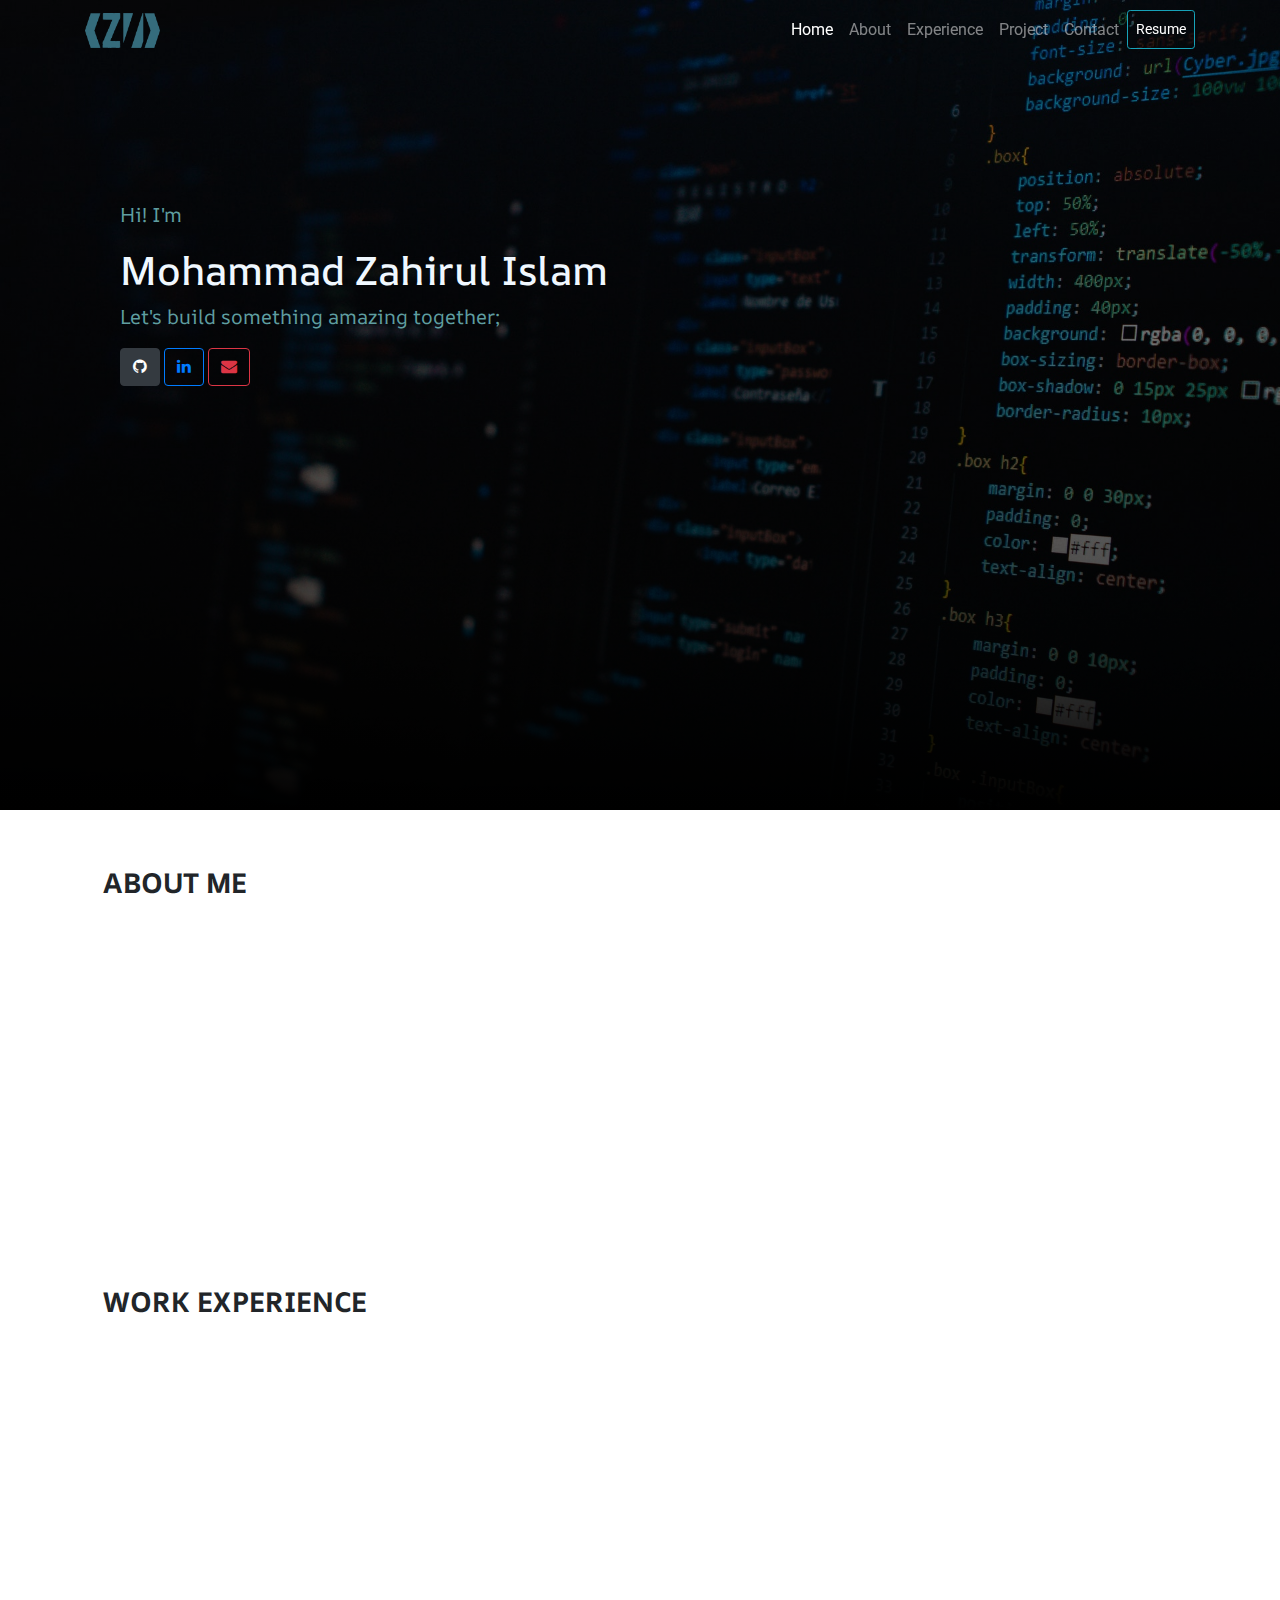
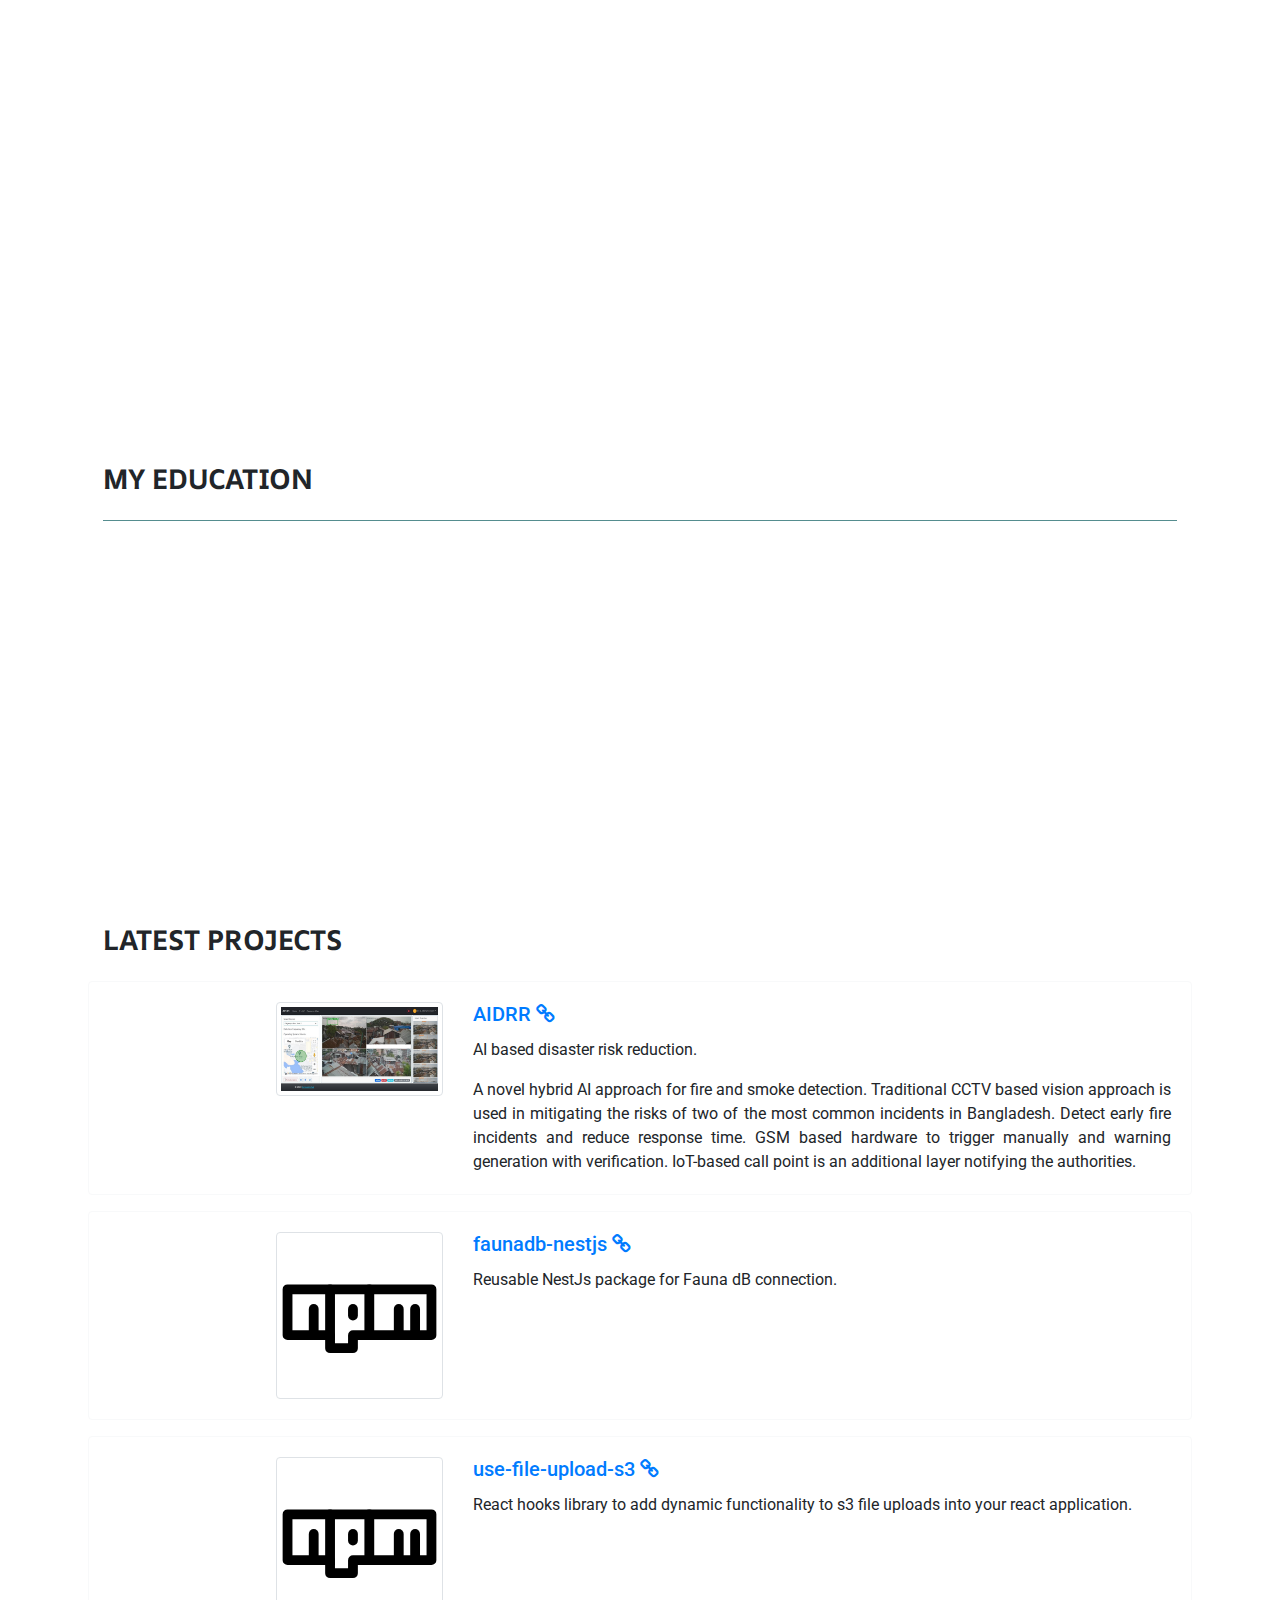
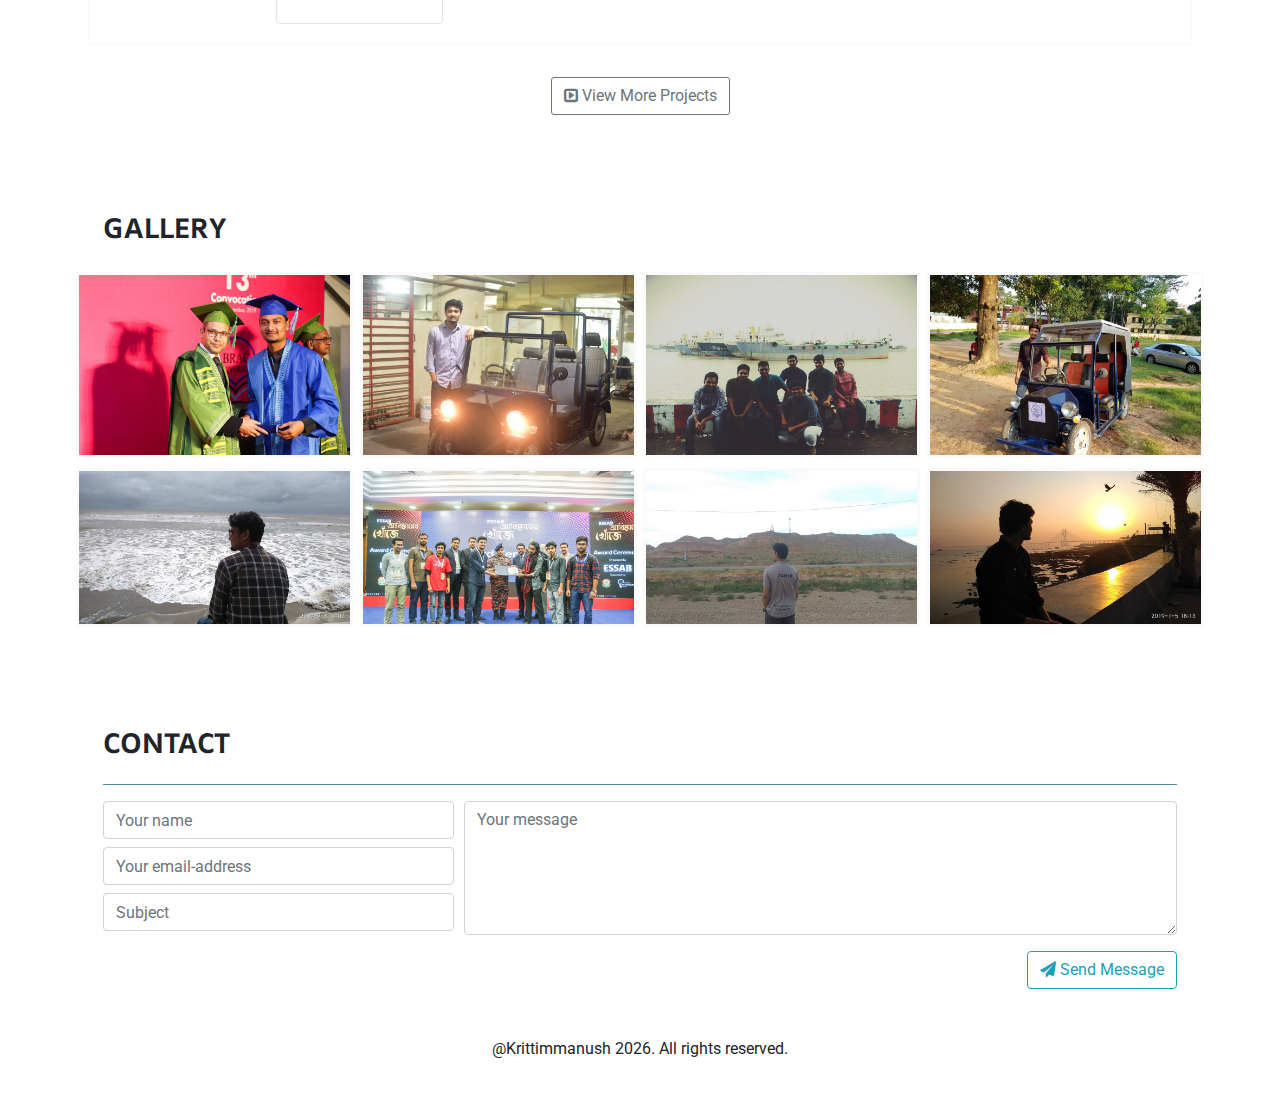
==== commit e04fa5e1: "v2 initialized" ====
--- a/index.html
+++ b/index.html
@@ -1,491 +1,333 @@
 <!DOCTYPE html>
 <html lang="en">
-
 <head>
-  <meta charset="UTF-8">
-  <meta name="description" content="Personal Website, Robotics, Software Engineer">
-  <meta name="keywords" content="HTML, CSS, JavaScript, Personal Website">
-  <meta name="author" content="Zahir, Zahirul Islam, Krittimmanush, Lonewolf">
-  <meta property="og:title" content="Zahir :: Software Engineer" />
-  <meta property="og:description" content="Personal Website, Robotics, Software Engineer" />
-  <meta property="og:image" content="https://krittimmanush.com/images/profile.jpg" />
-  <title>Zahir :: Software Engineer</title>
-  <link rel="shortcut icon" href="images/favicon.ico" type="image/x-icon">
-  <link rel="icon" href="images/favicon.ico" type="image/x-icon">
-  <meta name="viewport" content="width=device-width, initial-scale=1">
-  <link href="css/style.css?v=1.0.0" rel="stylesheet" type="text/css">
-  <link rel="stylesheet" href="https://stackpath.bootstrapcdn.com/bootstrap/4.5.2/css/bootstrap.min.css"
-    integrity="sha384-JcKb8q3iqJ61gNV9KGb8thSsNjpSL0n8PARn9HuZOnIxN0hoP+VmmDGMN5t9UJ0Z" crossorigin="anonymous">
-  <link href="https://fonts.googleapis.com/css2?family=Heebo&family=Nunito:wght@700&family=Play:wght@700&display=swap"
-    rel="stylesheet">
-  <link rel="stylesheet" href="https://cdnjs.cloudflare.com/ajax/libs/font-awesome/4.7.0/css/font-awesome.min.css">
-  <link href="https://unpkg.com/aos@2.3.1/dist/aos.css" rel="stylesheet">
-  <link rel="stylesheet" href="https://cdnjs.cloudflare.com/ajax/libs/ekko-lightbox/5.3.0/ekko-lightbox.css"
-    integrity="sha512-Velp0ebMKjcd9RiCoaHhLXkR1sFoCCWXNp6w4zj1hfMifYB5441C+sKeBl/T/Ka6NjBiRfBBQRaQq65ekYz3UQ=="
-    crossorigin="anonymous" />
+    <meta charset="UTF-8">
+    <meta name="description" content="Personal Website, Software Engineer, Robotics"/>
+    <meta name="keywords" content="HTML, CSS, JavaScript, Personal Website"/>
+    <meta name="author" content="Zahir, Mohammad Zahirul Islam, Krittimmanush"/>
+    <meta property="og:title" content="Zahir - Software Engineer" />
+    <meta property="og:description" content="Personal Website, Software Engineer, Robotics" />
+    <meta property="og:image" content="./assets/images/profile.jpg" />
+    <title>Zahir - Software Engineer</title>
+    <link rel="shortcut icon" href="./assets/favicon.ico" type="image/x-icon"/>
+    <link rel="icon" href="./assets/favicon.ico" type="image/x-icon"/>
+    <meta name="viewport" content="width=device-width, initial-scale=1"/>
+    <!--styles-->
+    <link href="./assets/css/app.css?v=1.0.0" rel="stylesheet" type="text/css"/>
+    <link rel="stylesheet" href="https://stackpath.bootstrapcdn.com/bootstrap/4.5.2/css/bootstrap.min.css"
+        integrity="sha384-JcKb8q3iqJ61gNV9KGb8thSsNjpSL0n8PARn9HuZOnIxN0hoP+VmmDGMN5t9UJ0Z" crossorigin="anonymous">
+    <link href="https://fonts.googleapis.com/css2?family=Heebo&family=Nunito:wght@700&family=Play:wght@700&display=swap"
+        rel="stylesheet">
+    <link rel="stylesheet" href="https://cdnjs.cloudflare.com/ajax/libs/font-awesome/4.7.0/css/font-awesome.min.css">
+    <link href="https://unpkg.com/aos@2.3.1/dist/aos.css" rel="stylesheet">
+    <link rel="stylesheet" href="https://cdnjs.cloudflare.com/ajax/libs/ekko-lightbox/5.3.0/ekko-lightbox.css"
+        integrity="sha512-Velp0ebMKjcd9RiCoaHhLXkR1sFoCCWXNp6w4zj1hfMifYB5441C+sKeBl/T/Ka6NjBiRfBBQRaQq65ekYz3UQ=="
+        crossorigin="anonymous" />
 </head>
-
-<body style="background-color: #F1F5F9;">
-  <div class="container">
-    <ul class="nav justify-content-end fixed-top top-nav" id="nav">
-      <a href="index.html"><img src="images/logo.png" width="32px" height="32px" class="img-responsive logo"></a>
-      <li class="nav-item">
-        <a class="nav-link nav-scroll active" href="#home">Home</a>
-      </li>
-      <li class="nav-item">
-        <a class="nav-link nav-scroll" href="#about">About</a>
-      </li>
-      <li class="nav-item">
-        <a class="nav-link nav-scroll" href="#experience">Experience</a>
-      </li>
-      <li class="nav-item">
-        <a class="nav-link nav-scroll" href="#project">Project</a>
-      </li>
-      <li class="nav-item">
-        <a class="nav-link nav-scroll" href="#contact">Contact</a>
-      </li>
-      <li class="nav-item">
-        <a href="Mohammad_Zahirul_Islam_resume.pdf" target="_blank"
-          class="nav-link btn btn-outline-info btn-sm text-white" type="button">Resume</a>
-      </li>
-      &nbsp;&nbsp;
-    </ul>
-    <div class="wrapper" id="home" data-aos="zoom-out-right" data-aos-delay="300" data-aos-duration="2000">
-      <div class="inner">
-        <div class="content ml-5">
-          <p style="color: cadetblue;">Hi! I'm </p>
-          <h1 data-aos="fade-in" data-aos-delay="1000">Mohammad Zahirul Islam</h1>
-          <p class="subtitle" data-aos="fade-in" data-aos-delay="2000">I write semicolon after the statement ;</p>
-        </div>
-      </div>
+<body data-spy="scroll" data-target="#navbar" data-offset="0">
+    <header>
+        <div class="header-content">
+            <p>Hi! I'm </p>
+            <h1>Mohammad Zahirul Islam</h1>
+            <p>Let's build something amazing together;</p>
+            <div class="d-grid gap-2">
+                <a class="btn btn-dark" href="https://github.com/mzislam25" target="_blank"><i class="fa fa-github"></i></a>
+                <a class="btn btn-outline-primary" href="https://www.linkedin.com/in/mzislam25"
+                target="_blank"><i class="fa fa-linkedin"></i></a>
+                <a class="btn btn-outline-danger" href="mailto:md.zahir25@gmail.com" target="_blank"><i class="fa fa-envelope"></i></a>
+            </div>
+        </div>
+    </header>
+    <nav class="navbar navbar-expand-sm fixed-top navbar-dark" id="navbar">
+        <div class="container">
+            <a class="navbar-brand" href="/"><img src="./assets/images/zahir_logo.png" width="75px" class="img-responsive logo"></a>
+            <button class="navbar-toggler" type="button" data-toggle="collapse" data-target="#navbar1">
+                <span class="navbar-toggler-icon"></span>
+            </button>
+            <div class="collapse navbar-collapse" id="navbar1">
+                <ul class="navbar-nav ml-auto">
+                    <li class="nav-item">
+                        <a class="nav-link active" href="#">Home</a>
+                    </li>
+                    <li class="nav-item">
+                        <a class="nav-link" href="#about">About</a>
+                    </li>
+                    <li class="nav-item">
+                        <a class="nav-link" href="#experience">Experience</a>
+                    </li>
+                    <li class="nav-item">
+                        <a class="nav-link" href="#project">Project</a>
+                    </li>
+                    <li class="nav-item">
+                        <a class="nav-link" href="#contact">Contact</a>
+                    </li>
+                    <li class="nav-item">
+                        <a href="./resume/assets/Mohammad_Zahirul_Islam_Resume_Web.pdf" target="_blank" class="nav-link btn btn-outline-info btn-sm text-white" type="button">Resume</a>
+                    </li>
+                </ul>
+            </div>
+        </div>
+    </nav>
+    <div class="sticky-top bg-white hidden-spacer"> </div>
+    <div class="container px-5">
+        <div class="row pb-5" id="about">
+            <h3 class="title">About Me</h3>
+            <!-- <hr class="d-title"/> -->
+            <div class="row" data-aos="fade-up" data-aos-anchor-placement="top-bottom">
+                <div class="col-sm-7">
+                    <p><small><i>Always looking for a new challenge as a passionate software engineer.</i></small></p>
+                    <p class="description text-justify">I have completed my bachelor's degree in Computer Science and Engineering from BRAC University, Bangladesh. My professional expertise lies in web based technology and embedded systems. I am proficient in using programming languages such as JavaScript, Python along with various frameworks and tools.
+                    </p>
+                    <p class="description text-justify">Beyond my professional life, I have a deep passion for robotics and artificial intelligence. The possibilities in these fields continue to captivate my imagination.</p>
+                    <p class="description text-justify">Additionally, I'm an avid traveler who has explored the rich culture and landscapes of Bangladesh, ventured into the vibrant cities of India, and experienced the bustling metropolises of the United States, including Los Angeles, Las Vegas, Utah, and New York City.</p>
+                    </div>
+                    <div class="col-sm-5 pop">
+                    <a href="./assets/images/profile.jpg" data-toggle="lightbox" data-gallery="profile">
+                        <img class="img-fluid img-gallery" src="./assets/images/profile_thumb.jpg" alt="Profile Photo">
+                    </a>
+                </div>
+            </div>
+        </div>
+        <div class="row pt-3 pb-5" id="experience">
+            <h3 class="title">Work Experience</h3>
+            <!-- <hr class="d-title"> -->
+            <div class="col-12">
+                <div class="row pt-3 pb-3" data-aos="fade-up" data-aos-anchor-placement="top-bottom" data-aos-delay="400">
+                    <div class="col-md-2">
+                        <p>2023 - Present</p>
+                    </div>
+                    <div class="col-md-10">
+                        <h5><a class="elink" href="https://capia.no" target="_blank">Capia AS</a></h5>
+                        <p>Utvikler</p>
+                    </div>
+                </div>
+                <div class="row pt-3 pb-3" data-aos="fade-up" data-aos-anchor-placement="top-bottom" data-aos-delay="400">
+                    <div class="col-md-2">
+                        <p>2020 - 2023</p>
+                    </div>
+                    <div class="col-md-10">
+                        <h5><a class="elink" href="https://elobyte.com/zahir" target="_blank">Embedded Logic Operations</a></h5>
+                        <p>Software Engineer</p>
+                        <ul class="list-unstyled">
+                            <li>Scalable and maintainable backend development using JavaScript/TypeScript.</li>
+                            <li>Developed a secure user authentication system using Auth0 for SaaS platform, enabling reliable user login, registration, and access control.</li>
+                            <li>Developed and maintained automated CI/CD pipelines using GitHub Actions to enable seamless integration, testing, and deployment of software applications.</li>
+                            <li>Worked on a web-based management solution for trading companies using NestJs, GraphQL, PostgreSQL and Refine.</li>
+                        </ul>
+                        <div class="d-grid gap-2">
+                            <img src="https://img.shields.io/badge/JavaScript-F7DF1E?style=flat&logo=javascript&logoColor=black"/>
+                            <img src="https://img.shields.io/badge/Node.js-43853D?style=flat&logo=node.js&logoColor=white"/>
+                            <img src="https://img.shields.io/badge/TypeScript-007ACC?style=flat&logo=typescript&logoColor=white"/>
+                            <img src="https://img.shields.io/badge/-NestJS-E0234E?style=flat&logo=nestjs"/>
+                            <img src="https://img.shields.io/badge/Amazon_AWS-232F3E?style=flat&logo=amazon-aws&logoColor=white"/>
+                            <img src="https://img.shields.io/badge/workspace-143157?style=flat&logo=NX&logoColor=white"/>
+                            <img src="https://img.shields.io/badge/GitHub_Actions-2088FF?style=flat&logo=github-actions&logoColor=white"/>
+                        </div>
+                    </div>
+                </div>
+                <div class="row pt-3" data-aos="fade-up" data-aos-anchor-placement="top-bottom">
+                    <div class="col-md-2">
+                        <p>2018 - 2019</p>
+                    </div>
+                    <div class="col-md-10">
+                        <h5><a class="elink" href="https://bracu.ac.bd" target="_blank">BRAC University</a></h5>
+                        <p>Research Assistant</p>
+                        <ul class="list-unstyled">
+                            <li>Conducted research on multi-disciplinary rescue robots.</li>
+                            <li>Worked on socket-based rover communication software development.</li>
+                            <li>Developed the software infrastructure for tele-operation of the all-terrain environment monitoring robot, enabling robust control, and monitoring for the remote agent.</li>
+                            <li>Worked on object recognition, autonomous navigation, and data analysis.</li>
+                        </ul>
+                        <div class="d-grid gap-2">
+                            <img src="https://img.shields.io/badge/Java-ED8B00?style=flat&logo=openjdk&logoColor=white"/>
+                            <img src="https://img.shields.io/badge/Python-3776AB?style=flat&logo=python&logoColor=white"/>
+                            <img src="https://img.shields.io/badge/Arduino-00979D?style=flat&logo=Arduino&logoColor=white"/>
+                            <img src="https://img.shields.io/badge/Raspberry%20Pi-A22846?style=flat&logo=Raspberry%20Pi&logoColor=white"/>
+                        </div>
+                    </div>
+                </div>
+            </div>
+        </div>
+        <div class="row pt-5 pb-5">
+            <h3 class="title">My Education</h3>
+            <hr class="d-title">
+            <div class="item col-12 mb-3" data-aos="fade-right" data-aos-delay="300">
+                <div class="pop">
+                    <p class="text-muted">2022-2024</p>
+                    <h5>Master of Science</h5>
+                    <a class="elink" href="https://en.uit.no/startsida" target="_blank">UiT Norges arktiske universitet</a>
+                    <p>Computer Science</p>
+                </div>
+            </div>
+            <div class="item col-12" data-aos="fade-right" data-aos-delay="400">
+                <div class="pop">
+                    <p class="text-muted">2014-2018</p>
+                    <h5>Bachelor of Science</h5>
+                    <a class="elink" href="https://www.bracu.ac.bd" target="_blank">BRAC University</a>
+                    <p>Computer Science & Engineering</p>
+                </div>
+            </div>
+        </div>
+        <div class="row pt-5 pb-5" id="project">
+            <h3 class="title pb-3">Latest Projects</h3>
+            <div class="row" id="recent-projects"></div>
+            <div class="w-100 text-center pt-3">
+                <a type="button" class="btn btn-outline-secondary" href="project.html" style="border-radius: 3px !important;"><i
+                    class="fa fa-caret-square-o-right"></i> View More Projects</a>
+            </div>
+        </div>
+        <div class="row pt-5 pb-5">
+            <h3 class="title pb-3">Gallery</h3>
+            <div class="row">
+                <div class="no-gutters mb-1">
+                    <div class="row row-galley">
+                        <a href="./assets/images/1.jpg" data-toggle="lightbox" data-gallery="my-gallery" class="col-md-3">
+                            <img src="./assets/images/1.jpg" class="img-fluid img-gallery">
+                        </a>
+                        <a href="./assets/images/2.jpg" data-toggle="lightbox" data-gallery="my-gallery" class="col-md-3">
+                            <img src="./assets/images/2.jpg" class="img-fluid img-gallery">
+                        </a>
+                        <a href="./assets/images/3.jpg" data-toggle="lightbox" data-gallery="my-gallery" class="col-md-3">
+                            <img src="./assets/images/3.jpg" class="img-fluid img-gallery">
+                        </a>
+                        <a href="./assets/images/4.jpg" data-toggle="lightbox" data-gallery="my-gallery" class="col-md-3">
+                            <img src="./assets/images/4.jpg" class="img-fluid img-gallery">
+                        </a>
+                    </div>
+                </div>
+                <div class="no-gutters">
+                    <div class="row row-galley">
+                        <a href="./assets/images/5.jpg" data-toggle="lightbox" data-gallery="my-gallery" class="col-md-3">
+                            <img src="./assets/images/5.jpg" class="img-fluid img-gallery">
+                        </a>
+                        <a href="./assets/images/6.jpg" data-toggle="lightbox" data-gallery="my-gallery" class="col-md-3">
+                            <img src="./assets/images/6.jpg" class="img-fluid img-gallery">
+                        </a>
+                        <a href="./assets/images/7.jpg" data-toggle="lightbox" data-gallery="my-gallery" class="col-md-3">
+                            <img src="./assets/images/7.jpg" class="img-fluid img-gallery">
+                        </a>
+                        <a href="./assets/images/8.jpg" data-toggle="lightbox" data-gallery="my-gallery" class="col-md-3">
+                            <img src="./assets/images/8.jpg" class="img-fluid img-gallery">
+                        </a>
+                    </div>
+                </div>
+            </div>
+        </div>
+        <div class="row pt-5" id="contact">
+            <h3 class="title">Contact</h3>
+            <hr class="d-title">
+            <form id="form-contact" class="w-100" method="POST">
+                <div id="msg-container" class="alert alert-warning" role="alert" style="display:none">
+                    <span id="msg"></span>
+                </div>
+                <div class="form-row">
+                    <div class="col-md-4">
+                        <input type="text" class="form-control mb-2" id="name" placeholder="Your name">
+                        <input type="email" class="form-control mb-2" id="email" placeholder="Your email-address">
+                        <input type="text" class="form-control mb-2" id="subject" placeholder="Subject">
+                    </div>
+                    <div class="col-md-8">
+                        <textarea class="form-control mb-3" rows="5" placeholder="Your message" id="message"></textarea>
+                    </div>
+                </div>
+                <button type="submit" class="btn btn-outline-info pull-right" id="btn_send"><i class="fa fa-send"></i> Send Message</button>
+            </form>
+        </div>
+        <!-- projects modals -->
+        <div id="projects_modal"></div>
     </div>
-    <br>
-    <section class="about" id="about" data-aos="fade-up" data-aos-delay="500" data-aos-duration="2000">
-      <h3 class="title">About Me</h3>
-      <hr class="d-title">
-      <div class="row">
-        <div class="col-sm-7">
-          <p><i>Sometimes it's only madness that makes us what we are- Arkham Asylum: A serious house on serious
-              earth.</i></p>
-          <p class="description text-justify">I completed my Graduation in Computer Science and
-            Engineering from BRAC University, Bangladesh. My professional expertise lies in web based technology and
-            embedded systems. I am in deep love with robotics. And I like to travel. I have visited a lot of places in
-            Bangladesh. Also I have visited Kolkata, Mumbai, Chennai, Vellore in India and Los Angles, Las Vegas, Utah,
-            New York City in the USA.
-          </p>
-          <p class="description text-justify">Get a deeper insight into who I am as a person. My path as a Back-End
-            developer has led me to a focus in PHP and JavaScript. I've designed web and mobile app solutions driving
-            continuous improvement to processes, systems, work flow and customer responsiveness.</p>
-        </div>
-        <div class="col-sm-5 pop">
-          <a href="images/profile.jpg" data-toggle="lightbox" data-gallery="profile">
-            <img class="img-thumbnail" src="images/profile.jpg" alt="Profile Photo">
-          </a>
-        </div>
-      </div>
-    </section>
-    <br>
-    <section class="skill">
-      <h3 class="title">My Skills</h3>
-      <hr class="d-title">
-      <h5 class="subtitle">I'm Good at</h5>
-      <div class="row">
-        <div class="col-sm-4 text-center pop" data-aos="fade-right">
-          <i class="fa fa-terminal fa-4x"></i>
-          <h5>Backend Development</h5>
-          <p>frameworks like Codeigniter, Laraval, Expressjs etc Services like RestAPI, DBMS technology including MySQL,
-            MongoDB</p>
-        </div>
-        <div class="col-sm-4 text-center pop" data-aos="fade-up">
-          <i class="fa fa-wrench fa-4x"></i>
-          <h5>Robotics & Embedded System</h5>
-          <p>prototype development, Control Systems, Automation, Circuit Design, PCB Layout, MCU Programming.</p>
-        </div>
-        <div class="col-sm-4 text-center pop" data-aos="fade-left">
-          <i class="fa fa-code fa-4x"></i>
-          <h5>Code Snippet</h5>
-          <p>providing exclusive codes for Arduino based microcontroller, Python based Raspi board and other web related
-            issues.</p>
-        </div>
-      </div>
-      <hr>
-      <ul class="list-group list-group-horizontal">
-        <li class="list-group-item"><img class="img-rounded" title="php" src="images/logos/php.png" alt="php logo" width="40px">
-        </li>
-        <li class="list-group-item"><img class="img-rounded" title="laravel" src="images/logos/laravel.png" alt="laravel logo"
-            width="40px"></li>
-        <li class="list-group-item"><img class="img-rounded" title="codeigniter" src="images/logos/codeigniter.png" alt="ci logo"
-            width="40px"></li>
-        <li class="list-group-item"><img class="img-rounded" title="javascript" src="images/logos/javascript.png" alt="js logo"
-            width="40px"></li>
-        <li class="list-group-item"><img class="img-rounded" title="nodejs" src="images/logos/nodejs.png" alt="node logo" width="40px">
-        </li>
-        <li class="list-group-item"><img class="img-rounded" title="expressjs" src="images/logos/express.png" alt="express logo"
-            width="40px"></li>
-        <li class="list-group-item"><img class="img-rounded" title="mysql" src="images/logos/mysql.png" alt="mysql logo" width="40px">
-        </li>
-        <li class="list-group-item"><img class="img-rounded" title="mongo" src="images/logos/mongodb.png" alt="mongodb logo"
-            width="40px"></li>
-        <li class="list-group-item"><img class="img-rounded" title="github" src="images/logos/github.png" alt="github logo"
-            width="40px"></li>
-        <li class="list-group-item"><img class="img-rounded" title="apache" src="images/logos/apache.png" alt="apache logo"
-            width="40px"></li>
-        <li class="list-group-item"><img class="img-rounded" title="nestjs" src="images/logos/nestjs.png" alt="nestjs logo"
-            width="40px"></li>
-        <li class="list-group-item"><img class="img-rounded" title="google cloud functions" src="images/logos/google-cloud-functions.png"
-            alt="google cloud function logo" width="40px"></li>
-      </ul>
-    </section>
-    <br>
-    <section class="experience" id="experience">
-      <h3 class="title">Work Experience</h3>
-      <hr class="d-title">
-      <div class="row">
-        <div class="card" data-aos="fade-up" data-aos-anchor-placement="top-bottom">
-          <div class="card-header bg-info text-white">
-            March 2020 - Present
-          </div>
-          <div class="card-body">
-            <h5 class="card-title">Embedded Logic Operations (ELO)</h5>
-            <p class="card-subtitle mb-2 text-muted"><b>Software Engineer</b></p>
-            <p class="card-text">Scalable and maintainable API Development with JS Framework</p>
-          </div>
-        </div>
-        <div class="card" data-aos="fade-up" data-aos-anchor-placement="top-bottom">
-          <div class="card-header bg-info text-white">
-            December 2018 - December 2019
-          </div>
-          <div class="card-body">
-            <h5 class="card-title">BRAC University</h5>
-            <p class="card-subtitle mb-2 text-muted"><b>Research Assistant</b></p>
-            <p class="card-text">“Rescuebot”- A Project on Assisting Secondary Disaster Situation</p>
-          </div>
-        </div>
-        <div class="card" data-aos="fade-up" data-aos-anchor-placement="top-bottom">
-          <div class="card-header bg-info text-white">
-            August 2017 - Present
-          </div>
-          <div class="card-body">
-            <h5 class="card-title">Freelance</h5>
-            <p class="card-subtitle mb-2 text-muted"><b>Web developer</b></p>
-            <p class="card-text">Amazing web solution built from scratch</p>
-          </div>
-        </div>
-      </div>
-    </section>
-    <br>
-    <section class="education">
-      <h3 class="title">My Education</h3>
-      <hr class="d-title">
-      <div class="row">
-        <div class="col-12 pop" data-aos="fade-right" data-aos-delay="300">
-          <p class="text-muted">2014-2018</p>
-          <h5>Bachelor of Science</h5>
-          <p>BRAC University</p>
-          <p>Computer Science & Engineering</p>
-        </div>
-      </div>
-      <hr>
-      <div class="row">
-        <div class="col-12 pop" data-aos="fade-right" data-aos-delay="400">
-          <p class="text-muted">2011-2012</p>
-          <h5>Higher Secondary</h5>
-          <p>Chittagong Cantonment Public College</p>
-          <p>Science</p>
-        </div>
-      </div>
-      <hr>
-      <div class="row">
-        <div class="col-12 pop" data-aos="fade-right" data-aos-delay="500">
-          <p class="text-muted">2009-2010</p>
-          <h5>Secondary</h5>
-          <p>Shaheed Lt G M Mushfique BirUttam High School</p>
-          <p>Science</p>
-        </div>
-      </div>
-    </section>
-    <br>
-    <section class="projects" id="project">
-      <h3 class="title">Latest Projects</h3>
-      <hr class="d-title">
-      <div class="card-deck">
-        <div class="card" data-toggle="modal" data-target="#modal1">
-          <img src="images/mbr_demo.jpg" class="card-img-top img-thumbnail" alt="my bike reviews">
-          <div class="card-body">
-            <h5 class="card-title">My Bike Reviews</h5>
-            <p class="card-text">My Bike Reviews is a blog that review best bicycle for you and covers all about
-              cycling.</p>
-            <p class="card-text"><small class="text-muted">Website, Blog, Codeigniter, Ajax</small></p>
-          </div>
-        </div>
-        <div class="card" data-toggle="modal" data-target="#modal2">
-          <img src="images/bpos_demo.png" class="card-img-top img-thumbnail" alt="bpos">
-          <div class="card-body">
-            <h5 class="card-title">BPOS</h5>
-            <p class="card-text">A fully functional POS software for sales & inventory management system based on php..
-            </p>
-            <p class="card-text"><small class="text-muted">Web Application, Codeigniter, Ajax, Barcode</small></p>
-          </div>
-        </div>
-        <div class="card" data-toggle="modal" data-target="#modal3">
-          <img src="images/clima_demo.png" class="card-img-top img-thumbnail" alt="clima">
-          <div class="card-body">
-            <h5 class="card-title">Clima</h5>
-            <p class="card-text">A real time weather report application comes with two options website and android
-              application..</p>
-            <p class="card-text"><small class="text-muted">Website, Codeigniter, Android, Graphs, Charts</small></p>
-          </div>
-        </div>
-      </div>
-      <div class="text-center pt-3">
-        <a type="button" class="btn btn-outline-secondary" href="project.html" style="border-radius: 3px !important;"><i
-            class="fa fa-caret-square-o-right"></i> View More Projects</a>
-      </div>
-    </section>
-    <br>
-    <section class="gallery">
-      <h3 class="title">Gallery</h3>
-      <hr class="d-title">
-      <p class="subtitle desc">Some memorable momments</p>
-      <div class="row no-gutters mb-1">
-        <a href="images/1.jpg" data-toggle="lightbox" data-gallery="my-gallery" class="col-sm-3">
-          <img src="images/1.jpg" class="img-thumbnail" width="220px">
-        </a>
-        <a href="images/2.jpg" data-toggle="lightbox" data-gallery="my-gallery" class="col-sm-3">
-          <img src="images/2.jpg" class="img-thumbnail" width="220px">
-        </a>
-        <a href="images/3.jpg" data-toggle="lightbox" data-gallery="my-gallery" class="col-sm-3">
-          <img src="images/3.jpg" class="img-thumbnail" width="220px">
-        </a>
-        <a href="images/4.jpg" data-toggle="lightbox" data-gallery="my-gallery" class="col-sm-3">
-          <img src="images/4.jpg" class="img-thumbnail" width="220px">
-        </a>
-      </div>
-      <div class="row no-gutters">
-        <a href="images/5.jpg" data-toggle="lightbox" data-gallery="my-gallery" class="col-sm-3">
-          <img src="images/5.jpg" class="img-thumbnail" width="220px">
-        </a>
-        <a href="images/6.jpg" data-toggle="lightbox" data-gallery="my-gallery" class="col-sm-3">
-          <img src="images/6.jpg" class="img-thumbnail" width="220px">
-        </a>
-        <a href="images/7.jpg" data-toggle="lightbox" data-gallery="my-gallery" class="col-sm-3">
-          <img src="images/7.jpg" class="img-thumbnail" width="220px">
-        </a>
-        <a href="images/8.jpg" data-toggle="lightbox" data-gallery="my-gallery" class="col-sm-3">
-          <img src="images/8.jpg" class="img-thumbnail" width="220px">
-        </a>
-      </div>
-    </section>
-    <br>
-    <section class="contact" id="contact">
-      <h3 class="title">Contact</h3>
-      <hr class="d-title">
-      <div class="row">
-        <div class="col-sm-4 border-right border-info">
-          <ul class="list-group social ml-0">
-            <li class="list-group-item pop"><i class="fa fa-envelope-square fa-2x"
-                style="color: #b42626;">&nbsp;&nbsp;<a href="mailto:md.zahir25@gmail.com"
-                  target="_blank">md.zahir25@gmail.com</a></i></li>
-            <li class="list-group-item pop"><i class="fa fa-facebook-square fa-2x"
-                style="color: #0976b4;">&nbsp;&nbsp;<a href="https://www.facebook.com/Mzislam25"
-                  target="_blank">Mzislam25</a></i></li>
-            <li class="list-group-item pop"><i class="fa fa-twitter-square fa-2x" style="color: #55acee;">&nbsp;&nbsp;<a
-                  href="https://twitter.com/mzislam25" target="_blank">mzislam25</a></i></li>
-            <li class="list-group-item pop"><i class="fa fa-github-square fa-2x" style="color: #333;">&nbsp;&nbsp;<a
-                  href="https://github.com/mzislam25" target="_blank">mzislam25</a></i></li>
-            <li class="list-group-item pop"><i class="fa fa-linkedin-square fa-2x"
-                style="color: #0976b4;">&nbsp;&nbsp;<a href="https://www.linkedin.com/in/mzislam25"
-                  target="_blank">mzislam25</a></i></li>
-          </ul>
-        </div>
-        <div class="col-sm-8">
-          <br>
-          <h5>Leave me a message</h5><br>
-          <div id="msg-container" class="alert alert-warning" role="alert" style="display:none"><span id="msg"></span>
-          </div>
-          <form id="form-contact">
-            <div class="form-row">
-              <div class="form-group col-sm-6">
-                <input type="text" class="form-control" id="name" placeholder="Your name">
-              </div>
-              <div class="form-group col-sm-6">
-                <input type="email" class="form-control" id="email" placeholder="Your email-address">
-              </div>
-            </div>
-            <div class="form-group">
-              <textarea class="form-control" rows="5" placeholder="Your message" id="message"></textarea>
-            </div>
-            <button type="submit" class="btn btn-outline-info pull-right" id="btn_send"><i class="fa fa-send"></i> Send
-              Message</button>
-          </form>
-        </div>
-      </div>
-    </section>
-    <br>
-    <section class="footer text-center">
-      <p>@Krittimmanush 2020. All rights reserved.</p>
-    </section>
-  </div>
-
-  <button id="back-to-top" class="btn btn-outline-info scroll-up" title="Scroll to top" onclick="scrollUp()"><i
-      class="fa fa-chevron-up"></i></button>
-
-  <!-- projects modals -->
-  <div class="modal fade" id="modal1" tabindex="-1" role="dialog" aria-labelledby="modal1Title" aria-hidden="true">
-    <div class="modal-dialog modal-lg modal-dialog-scrollable" role="document">
-      <div class="modal-content">
-        <div class="modal-header">
-          <h5 class="modal-title" id="exampleModalScrollableTitle">My Bike Reviews</h5>
-          <button type="button" class="close" data-dismiss="modal" aria-label="Close">
-            <span aria-hidden="true">&times;</span>
-          </button>
-        </div>
-        <div class="modal-body">
-          <img class="img-fluid" src="images/mbr.png" alt="my bike reviews">
-        </div>
-        <div class="modal-footer">
-          <button type="button" class="btn btn-secondary btn-sm" data-dismiss="modal">Close</button>
-        </div>
-      </div>
-    </div>
-  </div>
-
-  <div class="modal fade" id="modal2" tabindex="-1" role="dialog" aria-labelledby="modal2Title" aria-hidden="true">
-    <div class="modal-dialog modal-lg modal-dialog-scrollable" role="document">
-      <div class="modal-content">
-        <div class="modal-header">
-          <h5 class="modal-title" id="exampleModalScrollableTitle">BPOS</h5>
-          <button type="button" class="close" data-dismiss="modal" aria-label="Close">
-            <span aria-hidden="true">&times;</span>
-          </button>
-        </div>
-        <div class="modal-body">
-          <img class="img-fluid" src="images/bpos.png" alt="bpos">
-        </div>
-        <div class="modal-footer">
-          <button type="button" class="btn btn-secondary btn-sm" data-dismiss="modal">Close</button>
-        </div>
-      </div>
-    </div>
-  </div>
-
-  <div class="modal fade" id="modal3" tabindex="-1" role="dialog" aria-labelledby="modal3Title" aria-hidden="true">
-    <div class="modal-dialog modal-lg modal-dialog-scrollable" role="document">
-      <div class="modal-content">
-        <div class="modal-header">
-          <h5 class="modal-title" id="exampleModalScrollableTitle">Clima</h5>
-          <button type="button" class="close" data-dismiss="modal" aria-label="Close">
-            <span aria-hidden="true">&times;</span>
-          </button>
-        </div>
-        <div class="modal-body">
-          <img class="img-fluid" src="images/clima.png" alt="clima">
-        </div>
-        <div class="modal-footer">
-          <button type="button" class="btn btn-secondary btn-sm" data-dismiss="modal">Close</button>
-        </div>
-      </div>
-    </div>
-  </div>
-  <script src="https://ajax.googleapis.com/ajax/libs/jquery/3.5.1/jquery.min.js"></script>
-  <script>
-    $(document).ready(function () {
-      $('#form-contact').on('submit', function (e) {
-        $('#btn_send').html('<i class="fa fa-refresh fa-spin"></i> Sending Message');
-        $('#btn_send').attr('disabled', 'disabled');
-        e.preventDefault();
-        var name = $('#name').val();
-        var email = $('#email').val();
-        var message = $('#message').val();
-        var data = `name=${name}&email=${email}&message=${message}`;
-        var xhr = new XMLHttpRequest();
-        // xhr.withCredentials = true;
-        xhr.addEventListener("readystatechange", function () {
-          if (this.readyState === 4) {
-            // console.log(this.responseText);
-            $('#form-contact').trigger('reset');
-            $('#btn_send').html('<i class="fa fa-send"></i> Send Message');
-            $('#btn_send').removeAttr('disabled');
-            var msg = this.responseText;
-            $('#msg').html(msg);
-            $('#msg-container').show();
-            setTimeout(function () {
-              $('#msg').html('');
-              $('#msg-container').hide();
-            }, 2000);
-          }
+    <!--container-->
+    <footer class="text-center m-5">
+        <p>@Krittimmanush <span id="date"></span>. All rights reserved.</p>
+    </footer>
+    <script src="https://unpkg.com/aos@2.3.1/dist/aos.js"></script>
+    <script>
+        AOS.init();
+    </script>
+    <script src="https://ajax.googleapis.com/ajax/libs/jquery/3.5.1/jquery.min.js"></script>
+    <script>
+        document.getElementById("date").innerHTML = new Date().getFullYear();
+        window.addEventListener("scroll",()=>{
+            if (window.scrollY > 500) {
+                document.querySelector(".navbar").classList.add("bg-dark");
+            } else {
+                document.querySelector(".navbar").classList.remove("bg-dark");
+            }
+            $(document).ready(function () {
+                $('a[href^="#"]').on('click', function () {
+                    $('a').each(function () {
+                        $(this).removeClass('active');
+                    })
+                        $(this).addClass('active');
+                });
+            });
         });
-        xhr.open("POST", "https://api.krittimmanush.com/send_email.php");
-        xhr.setRequestHeader("Content-Type", "application/x-www-form-urlencoded");
-        xhr.send(data);
-      });
-    });
-  </script>
-  <script>
-    $(document).ready(function () {
-      $('a[href^="#"]').on('click', function () {
-        // e.preventDefault();
-        $('a').each(function () {
-          $(this).removeClass('active');
-        })
-        $(this).addClass('active');
-      });
-    });
-  </script>
-  <script type="text/javascript">
-    window.onscroll = function () {
-      scrollFunction();
-      onScroll();
-    };
-    function scrollFunction() {
-      $('.top-nav').css('background-color', 'rgba(95, 158, 160, 0.7)');
-      if (document.body.scrollTop > 60 || document.documentElement.scrollTop > 60) {
-        document.getElementById("back-to-top").style.visibility = "visible";
-      } else {
-        document.getElementById("back-to-top").style.visibility = "hidden";
-      }
-    }
-    function onScroll() {
-      var scrollPos = $(document).scrollTop();
-      $('#nav a.nav-scroll').each(function () {
-        var currLink = $(this);
-        var refElement = $(currLink.attr("href"));
-        if (refElement.position().top <= scrollPos && refElement.position().top + refElement.height() > scrollPos) {
-          $('#nav a').removeClass("active");
-          currLink.addClass("active");
-        }
-        else {
-          currLink.removeClass("active");
-        }
-      });
-    }
-    function scrollUp() {
-      document.body.scrollTop = 0;
-      document.documentElement.scrollTop = 0;
-    }
-  </script>
-  <script src="https://unpkg.com/aos@2.3.1/dist/aos.js"></script>
-  <script>
-    AOS.init();
-  </script>
-  <script src="https://code.jquery.com/jquery-3.5.1.slim.min.js"
-    integrity="sha384-DfXdz2htPH0lsSSs5nCTpuj/zy4C+OGpamoFVy38MVBnE+IbbVYUew+OrCXaRkfj"
-    crossorigin="anonymous"></script>
-  <script src="https://cdn.jsdelivr.net/npm/popper.js@1.16.1/dist/umd/popper.min.js"
-    integrity="sha384-9/reFTGAW83EW2RDu2S0VKaIzap3H66lZH81PoYlFhbGU+6BZp6G7niu735Sk7lN"
-    crossorigin="anonymous"></script>
-  <script src="https://stackpath.bootstrapcdn.com/bootstrap/4.5.2/js/bootstrap.min.js"
-    integrity="sha384-B4gt1jrGC7Jh4AgTPSdUtOBvfO8shuf57BaghqFfPlYxofvL8/KUEfYiJOMMV+rV"
-    crossorigin="anonymous"></script>
-  <script src="https://cdnjs.cloudflare.com/ajax/libs/ekko-lightbox/5.3.0/ekko-lightbox.min.js"
-    integrity="sha512-Y2IiVZeaBwXG1wSV7f13plqlmFOx8MdjuHyYFVoYzhyRr3nH/NMDjTBSswijzADdNzMyWNetbLMfOpIPl6Cv9g=="
-    crossorigin="anonymous"></script>
-  <script>
-    $(document).on('click', '[data-toggle="lightbox"]', function (event) {
-      event.preventDefault();
-      $(this).ekkoLightbox();
-    });
-  </script>
+    </script>
+    <script>
+        $(document).ready(function () {
+            fetch('./assets/projects.json')
+            .then((response) => response.json())
+            .then((data) => {
+                let html = '';
+                data.recent_projects.forEach((element,i)=>{
+                    html+='<div class="card w-100 mx-auto mb-3 border-light rounded card-recent-project">'+
+                        '<div class="card-body row">'+
+                            '<div class="col-4 text-right">'+
+                                '<img class="img-thumbnail w-50" src="./assets/images/'+element.banner+'">'+
+                            '</div>'+
+                            '<div class="col-8">'+
+                                '<h5 class="card-title"><a href="'+element.url+'" target="_blank">'+element.title+' <i class="fa fa-link"></i></a></h5>'+
+                                '<p class="card-text">'+element.subtitle+'</p>'+
+                                '<p class="card-text text-justify">'+element.description+'</p>'+
+                            '</div>'+
+                        '</div>'+
+                    '</div>';
+                });
+                $('#recent-projects').html(html);
+            });
+            
+            $('#form-contact').on('submit', function (e) {
+                $('#btn_send').html('<i class="fa fa-refresh fa-spin"></i> Sending Message');
+                $('#btn_send').attr('disabled', 'disabled');
+                e.preventDefault();
+                var name = $('#name').val();
+                var email = $('#email').val();
+                var message = $('#subject').val()+"\n"+$('#message').val();
+                var data = `name=${name}&email=${email}&message=${message}`;
+                var xhr = new XMLHttpRequest();
+                // xhr.withCredentials = true;
+                xhr.addEventListener("readystatechange", function () {
+                if (this.readyState === 4) {
+                    // console.log(this.responseText);
+                    $('#form-contact').trigger('reset');
+                    $('#btn_send').html('<i class="fa fa-send"></i> Send Message');
+                    $('#btn_send').removeAttr('disabled');
+                    var msg = this.responseText;
+                    $('#msg').html(msg);
+                    $('#msg-container').show();
+                    setTimeout(function () {
+                    $('#msg').html('');
+                    $('#msg-container').hide();
+                    }, 2000);
+                }
+                });
+                xhr.open("POST", "https://api.krittimmanush.com/send_email.php");
+                xhr.setRequestHeader("Content-Type", "application/x-www-form-urlencoded");
+                xhr.send(data);
+            });
+        });
+    </script>
+    <script src="https://stackpath.bootstrapcdn.com/bootstrap/4.5.2/js/bootstrap.min.js"
+        integrity="sha384-B4gt1jrGC7Jh4AgTPSdUtOBvfO8shuf57BaghqFfPlYxofvL8/KUEfYiJOMMV+rV"
+        crossorigin="anonymous"></script>
+    <script src="https://cdnjs.cloudflare.com/ajax/libs/ekko-lightbox/5.3.0/ekko-lightbox.min.js"
+        integrity="sha512-Y2IiVZeaBwXG1wSV7f13plqlmFOx8MdjuHyYFVoYzhyRr3nH/NMDjTBSswijzADdNzMyWNetbLMfOpIPl6Cv9g=="
+        crossorigin="anonymous"></script>
+    <script>
+        $(document).on('click', '[data-toggle="lightbox"]', function (event) {
+            event.preventDefault();
+            $(this).ekkoLightbox();
+        });
+    </script>
 </body>
-
 </html>--- a/assets/css/app.css
+++ b/assets/css/app.css
@@ -0,0 +1,145 @@
+
+@import url('https://fonts.googleapis.com/css2?family=AR+One+Sans&family=Lato&family=Roboto:wght@500&display=swap');
+html {
+    scroll-behavior: smooth;
+}
+header {
+    height:90vh;
+    min-height:400px;
+    background-size:cover;
+    background: linear-gradient(to bottom, rgba(0, 0, 0, 0.3) 0%, rgba(0, 0, 0, 0.7) 75%, #000000 100%), url(../images/banner4.jpg);
+    display: table;
+    background-size: cover;
+    width: 100%;
+    -webkit-animation: slidein 60s;
+    animation: slidein 60s;
+    -webkit-animation-fill-mode: forwards;
+    animation-fill-mode: forwards;
+    -webkit-animation-iteration-count: infinite;
+    animation-iteration-count: infinite;
+    -webkit-animation-direction: alternate;
+    animation-direction: alternate; 
+}
+@-webkit-keyframes slidein {
+    from {background-position: center; background-size:2000px; }
+    to {background-position: -50px 0px; background-size:1750px; } 
+}
+ @keyframes slidein {
+    from {background-position: center; background-size:2000px; }
+    to {background-position: -50px 0px; background-size:1750px; } 
+}
+
+.hidden-spacer {
+    height: 56px
+}
+.header-content{
+    width: 100%;
+    padding: 200px 120px;
+}
+.header-content > h1{
+    color: aliceblue;
+    font-family: "AR One Sans";
+}
+.header-content > p{
+    font-family: "AR One Sans";
+    color: cadetblue;
+    font-size: 20px;
+}
+.title{
+    text-transform: uppercase;
+    font-family: 'AR One Sans';
+    font-weight: bold;
+}
+hr.d-title{
+    width: 100%;
+    height: 0.7px;
+    background-color: cadetblue;
+}
+
+.card-project{
+    border-radius: 0;
+    border: 1px solid cadetblue;
+    transform: translateZ(0);
+    box-shadow: 0 0 1px rgba(0, 0, 0, 0);
+    backface-visibility: hidden;
+    -moz-osx-font-smoothing: grayscale;
+    transition-duration: 0.2s;
+    transition-property: transform;
+    width: 32%;
+    height: 350px;
+    margin: auto;
+    cursor: pointer;
+}
+
+.card:hover{
+    transform: scale(1.01);
+    transition-duration: 0.5s;
+}
+
+.card-recent-project:hover{
+    background-color: rgb(250, 250, 250);
+}
+
+.pop{
+    transform: translateZ(0);
+    box-shadow: 0 0 1px rgba(0, 0, 0, 0);
+    backface-visibility: hidden;
+    -moz-osx-font-smoothing: grayscale;
+    transition-duration: 0.2s;
+    transition-property: transform;
+}
+.pop:hover{
+    transform: scale(1.01) !important;
+}
+
+#education{
+    line-height: 14px;
+}
+#education .item{
+    margin: 5px;
+    border-left: 2px solid cadetblue;
+}
+.elink{
+    color: cadetblue;
+    text-decoration: none;
+    font-family: 'AR One Sans';
+    font-weight: 500;
+}
+.elink:hover{
+    color: darkcyan;
+    text-decoration: none;
+}
+.description{
+    font-family: 'Lato';
+    font-size: 15px;
+    font-weight: 500;
+    font-style: normal;
+}
+.row-galley a{
+    padding: 3px;
+}
+.img-gallery{
+    border: 3px solid rgb(250, 250, 250);
+    border-radius: 3px;
+}
+::-webkit-scrollbar {
+    width: 5px;
+    height: 2px;
+}
+::-webkit-scrollbar-track {
+    background: #f1f1f1;
+}
+::-webkit-scrollbar-thumb {
+    background: cadetblue;
+}
+
+
+@media screen and (max-width: 576px) {
+    .header-content{
+        padding: 300px 50px;
+    }
+    .card{
+        width: 90%;
+        margin-bottom: 10px;
+    }
+}